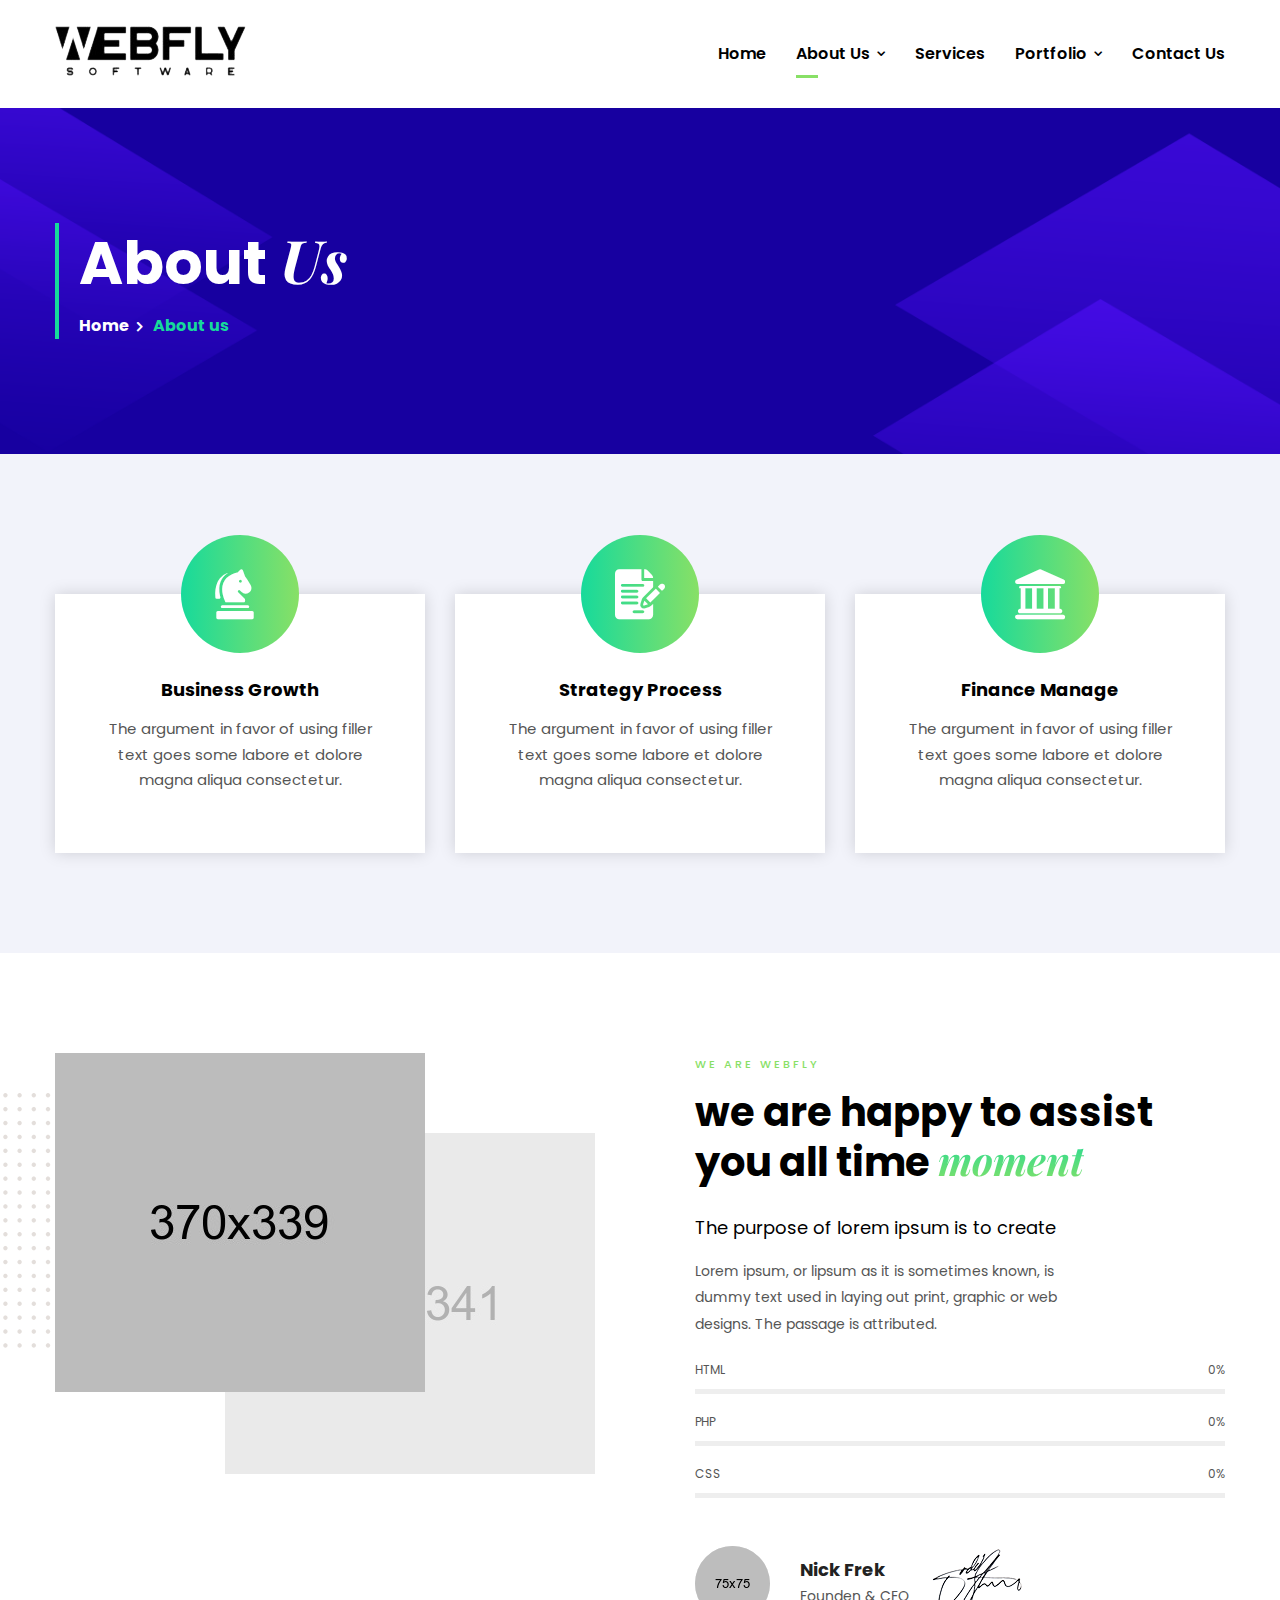
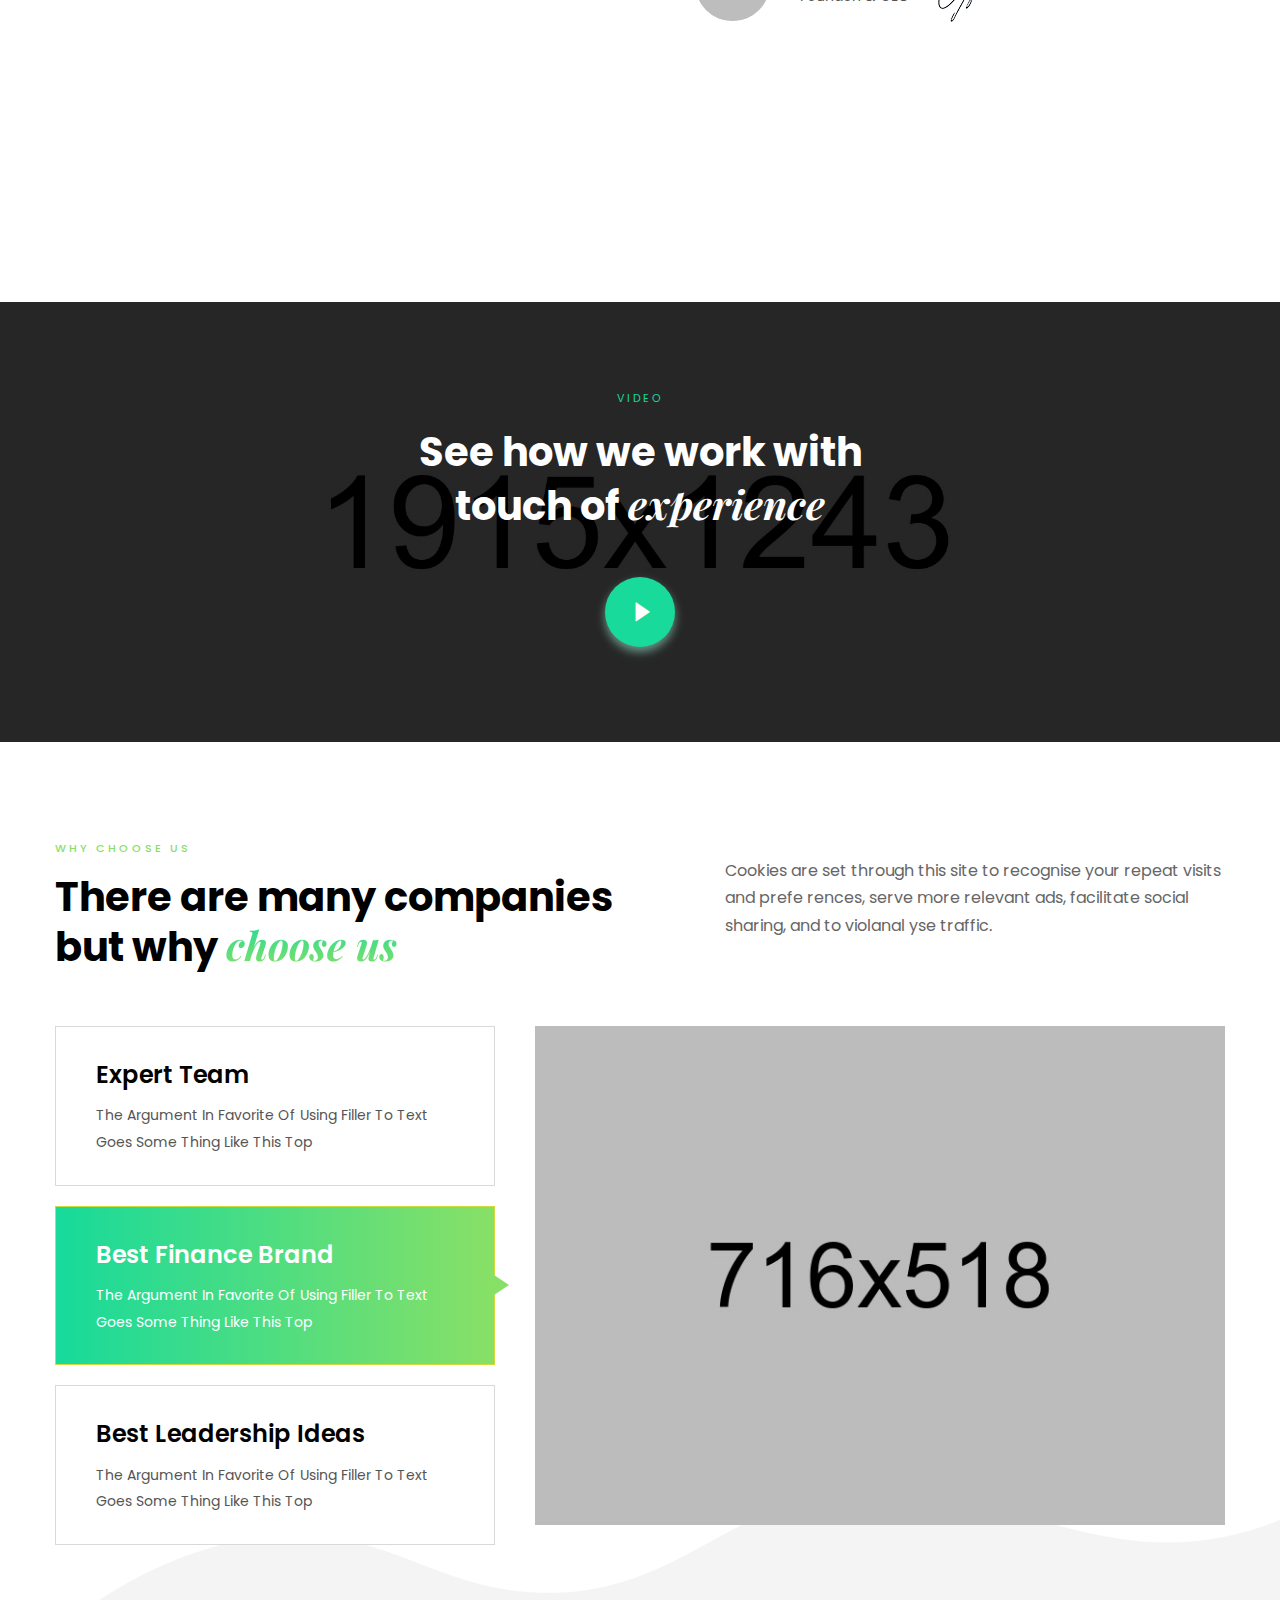
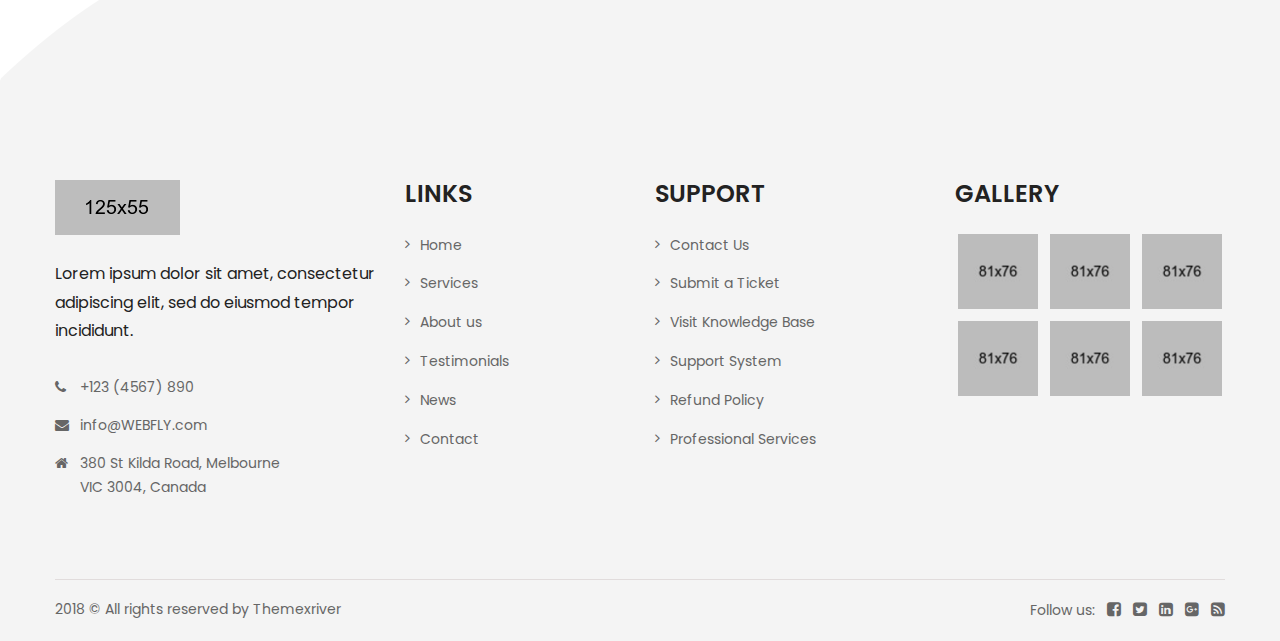
==== about.html @ c459890b "initial commit" ====
<!DOCTYPE html>
<html>
<head>
<meta charset="utf-8">
<title>WEBFLY</title>
<!-- Stylesheets -->
<link href="css/bootstrap.css" rel="stylesheet">
<link href="css/main.css" rel="stylesheet">
<link href="css/responsive.css" rel="stylesheet">

<link rel="shortcut icon" href="images/favicon.png" type="image/x-icon">
<link rel="icon" href="images/favicon.png" type="image/x-icon">

<!-- Responsive -->
<meta http-equiv="X-UA-Compatible" content="IE=edge">
<meta name="viewport" content="width=device-width, initial-scale=1.0, maximum-scale=1.0, user-scalable=0">

<!--[if lt IE 9]><script src="https://cdnjs.cloudflare.com/ajax/libs/html5shiv/3.7.3/html5shiv.js"></script><![endif]-->
<!--[if lt IE 9]><script src="js/respond.js"></script><![endif]-->
</head>

<body>

<div class="page-wrapper">
 	
    <!-- Preloader -->
    <div class="preloader"></div>
 	
    <!-- Main Header / Header Style Two-->
    <header class="main-header header-style-two">
    	
    	<!--Header-Upper-->
        <div class="header-upper">
        	<div class="auto-container">
            	<div class="clearfix">
                	
                	<div class="pull-left logo-box">
                    	<div class="logo"><a href="index.html"><img src="images/webfly_software_logo.png" alt="" title=""></a></div>
                    </div>
                   	
                   	<div class="nav-outer clearfix">
                    
						<!-- Main Menu -->
						<nav class="main-menu navbar-expand-md">
							<div class="navbar-header">
								<button class="navbar-toggler" type="button" data-toggle="collapse" data-target="#navbarSupportedContent" aria-controls="navbarSupportedContent" aria-expanded="false" aria-label="Toggle navigation">
									<span class="icon-bar"></span>
									<span class="icon-bar"></span>
									<span class="icon-bar"></span>
								</button>
							</div>

							<div class="navbar-collapse collapse clearfix" id="navbarSupportedContent">
								<ul class="navigation clearfix">
									<li class=""><a href="index.html">Home</a>										
									</li>
									<li class="current dropdown"><a href="#">About Us</a>
										<ul>
											<li><a href="#">About Us</a></li>
											<li><a href="team.html">Our Team</a></li>
											<li><a href="faq.html">Faq</a></li>
											<li><a href="testimonial.html">Testimonial</a></li>									
										</ul>
									</li>
									<li><a href="services.html">Services</a></li>
									<li class="dropdown"><a href="#">Portfolio</a>
										<ul>
											<li><a href="portfolio-2-column.html">Portfolio Two Column</a></li>
											<li><a href="portfolio-3-column.html">Portfolio Three Column</a></li>
											<li><a href="portfolio-4-column.html">Portfolio Four Column</a></li>
											<li><a href="portfolio-single.html">Portfolio Single</a></li>
										</ul>
									</li>									
									<li><a href="contact.html">Contact us</a></li>
								</ul>
							</div>							
						</nav>
					</div>
                </div>
            </div>
        </div>
        <!--End Header Upper-->
        
		<!--Sticky Header-->
        <div class="sticky-header">
        	<div class="auto-container clearfix">
            	<!--Logo-->
            	<div class="logo pull-left">
                	<a href="index.html" class="img-responsive"><img src="images/webfly_software_logo.png" alt="" title=""></a>
                </div>
                
                <!--Right Col-->
                <div class="right-col pull-right">
                	<!-- Main Menu -->
                    <nav class="main-menu navbar-expand-md">
                        <button class="navbar-toggler" type="button" data-toggle="collapse" data-target="#navbarSupportedContent1" aria-controls="navbarSupportedContent1" aria-expanded="false" aria-label="Toggle navigation">
                            <span class="icon-bar"></span>
                            <span class="icon-bar"></span>
                            <span class="icon-bar"></span>
                        </button>
                        
                        <div class="navbar-collapse collapse clearfix" id="navbarSupportedContent1">
                            <ul class="navigation clearfix">
                                <li class=""><a href="index.html">Home</a>									
								</li>
								<li class="current dropdown"><a href="#">About Us</a>
									<ul>
										<li><a href="#">About Us</a></li>
										<li><a href="team.html">Our Team</a></li>
										<li><a href="faq.html">Faq</a></li>
										<li><a href="testimonial.html">Testimonial</a></li>
									</ul>
								</li>
								<li><a href="services.html">Services</a></li>
								<li class="dropdown"><a href="#">Portfolio</a>
									<ul>
										<li><a href="portfolio-2-column.html">Portfolio Two Column</a></li>
										<li><a href="portfolio-3-column.html">Portfolio Three Column</a></li>
										<li><a href="portfolio-4-column.html">Portfolio Four Column</a></li>
										<li><a href="portfolio-single.html">Portfolio Single</a></li>
									</ul>
								</li>								
								<li><a href="contact.html">Contact us</a></li>
                            </ul>
                        </div>
                    </nav><!-- Main Menu End-->
                </div>
                
            </div>
        </div>
        <!--End Sticky Header-->
		
    </header>
    <!--End Main Header -->
	
	<!--Page Title-->
    <section class="page-title" style="background-image:url(images/background/7.png)">
    	<div class="auto-container">
			<div class="content">
				<h1>About <span>Us</span></h1>
				<ul class="page-breadcrumb">
					<li><a href="index.html">Home</a></li>
					<li>About us</li>
				</ul>
			</div>
        </div>
    </section>
    <!--End Page Title-->
	
	<!-- Services Section -->
    <section class="services-section-two">
		<div class="auto-container">
			<div class="row clearfix">
				
				<!-- Services Block -->
				<div class="services-block-four col-lg-4 col-md-6 col-sm-12">
					<div class="inner-box">
						<div class="icon-box">
							<span class="icon flaticon-chess"></span>
						</div>
						<h6><a href="services.html">Business Growth</a></h6>
						<div class="text">The argument in favor of using filler text goes some labore et dolore magna aliqua consectetur.</div>
					</div>
				</div>
				
				<!-- Services Block -->
				<div class="services-block-four col-lg-4 col-md-6 col-sm-12">
					<div class="inner-box">
						<div class="icon-box">
							<span class="icon flaticon-document-2"></span>
						</div>
						<h6><a href="services.html">Strategy Process</a></h6>
						<div class="text">The argument in favor of using filler text goes some labore et dolore magna aliqua consectetur.</div>
					</div>
				</div>
				
				<!-- Services Block -->
				<div class="services-block-four col-lg-4 col-md-12 col-sm-12">
					<div class="inner-box">
						<div class="icon-box">
							<span class="icon flaticon-banking"></span>
						</div>
						<h6><a href="services.html">Finance Manage</a></h6>
						<div class="text">The argument in favor of using filler text goes some labore et dolore magna aliqua consectetur.</div>
					</div>
				</div>
				
			</div>
		</div>
	</section>
	<!-- End Services Section -->
	
	<!-- About Section -->
	<section class="about-section">
		<div class="auto-container">
			<div class="row clearfix">
				
				<!-- Image Column -->
				<div class="image-column col-lg-6 col-md-12 col-sm-12">
					<div class="inner-column">
						<div class="image-1"><img src="images/resource/about-1.jpg" alt=""></div>
						<div class="image-2"><img src="images/resource/about-2.jpg" alt=""></div>
					</div>
				</div>
				
				<!--Content Column-->
				<div class="content-column col-lg-6 col-md-12 col-sm-12">
					<div class="inner-column">
						<div class="sec-title">
							<div class="title">we are WEBFLY </div>
							<h2>we are happy to assist <br> you all time <span>moment</span></h2>
						</div>
						<div class="bold-text">The purpose of lorem ipsum is to create</div>
						<div class="text">Lorem ipsum, or lipsum as it is sometimes known, is dummy text used in laying out print, graphic or web designs. The passage is attributed.</div>
						<!--Skills-->
						<div class="skills">
							
							<!--Skill Item-->
							<div class="skill-item">
								<div class="skill-header clearfix">
									<div class="skill-title">HTML</div>
									<div class="skill-percentage"><div class="count-box"><span class="count-text" data-speed="2000" data-stop="50">0</span>%</div></div>
								</div>
								<div class="skill-bar">
									<div class="bar-inner"><div class="bar progress-line" data-width="50"></div></div>
								</div>
							</div>
							
							<!--Skill Item-->
							<div class="skill-item">
								<div class="skill-header clearfix">
									<div class="skill-title">php</div>
									<div class="skill-percentage"><div class="count-box"><span class="count-text" data-speed="2000" data-stop="80">0</span>%</div></div>
								</div>
								<div class="skill-bar">
									<div class="bar-inner"><div class="bar progress-line" data-width="80"></div></div>
								</div>
							</div>
							
							<!--Skill Item-->
							<div class="skill-item">
								<div class="skill-header clearfix">
									<div class="skill-title">Css</div>
									<div class="skill-percentage"><div class="count-box"><span class="count-text" data-speed="2000" data-stop="70">0</span>%</div></div>
								</div>
								<div class="skill-bar">
									<div class="bar-inner"><div class="bar progress-line" data-width="70"></div></div>
								</div>
							</div>
							
						</div>
						
						<!-- Author Box -->
						<div class="author-box">
							<div class="box-inner">
								<div class="image"><img src="images/resource/author-1.png" alt="" /></div>
								<h3>Nick Frek</h3>
								<div class="designation">Founden & CEO</div>
								<div class="signature"><img src="images/icons/signature.png" alt="" /></div>
							</div>
						</div>
						
					</div>
				</div>
				
			</div>
		</div>
	</section>
	<!-- End About Section -->
	
	<!--Fun Facts Section-->
    <div class="fact-counter-section">
        <div class="fact-counter">
            <div class="auto-container">
                <div class="row clearfix">
                
                    <!--Column-->
                    <div class="column counter-column col-lg-3 col-md-6 col-sm-12">
                        <div class="inner wow fadeInLeft" data-wow-delay="0ms" data-wow-duration="1500ms">
                        	<div class="count-outer count-box">
                            	<span class="count-text" data-speed="3000" data-stop="2100">0</span>+
                                <h6 class="counter-title">Works done</h6>
                            </div>
                        </div>
                    </div>
            
                    <!--Column-->
                    <div class="column counter-column col-lg-3 col-md-6 col-sm-12">
                        <div class="inner wow fadeInLeft" data-wow-delay="300ms" data-wow-duration="1500ms">
                        	<div class="count-outer count-box">
                            	<span class="count-text" data-speed="2000" data-stop="75">0</span>+
                                <h6 class="counter-title">Works done</h6>
                            </div>
                        </div>
                    </div>
            
                    <!--Column-->
                    <div class="column counter-column col-lg-3 col-md-6 col-sm-12">
                        <div class="inner wow fadeInLeft" data-wow-delay="600ms" data-wow-duration="1500ms">
                        	<div class="count-outer count-box">
                            	<span class="count-text" data-speed="3000" data-stop="15">0</span>+
                                <h6 class="counter-title">Years Experience</h6>
                            </div>
                        </div>
                    </div>
            
                    <!--Column-->
                    <div class="column counter-column col-lg-3 col-md-6 col-sm-12">
                        <div class="inner wow fadeInLeft" data-wow-delay="900ms" data-wow-duration="1500ms">
                        	<div class="count-outer count-box">
                            	<span class="count-text" data-speed="2000" data-stop="1600">0</span>+
                                <h6 class="counter-title">Happy clients</h6>
                            </div>
                        </div>
                    </div>
                    
                </div>
            </div>
        </div>
    </div>
    <!--End Fun Facts Section-->
	
	<!-- Video Section Two -->
	<section class="video-section-two" style="background-image:url(images/background/8.jpg)">
		<div class="auto-container">
			<div class="title">Video</div>
			<h2>See how we work with <br> touch of <span>experience</span></h2>
			<a href="https://www.youtube.com/watch?v=Fvae8nxzVz4" class="play-now" data-fancybox="gallery" data-caption=""><i class="icon flaticon-play-button" aria-hidden="true"></i><span class="ripple"></span></a>
		</div>
	</section>
	<!-- End Video Section Two -->
	
	<!-- Feature Section -->
	<section class="feature-section">
		<div class="auto-container">
		
			<!-- Sec Title Three -->
			<div class="sec-title">
				<div class="clearfix">
					<div class="pull-left">
						<div class="title">Why choose us</div>
						<h2>There are many companies <br> but why <span>choose us</span></h2>
					</div>
					<div class="pull-right">
						<div class="text">Cookies are set through this site to recognise your repeat visits and prefe rences, serve more relevant ads, facilitate social sharing, and to  violanal yse traffic. </div>
					</div>
				</div>
			</div>
			
			<!--Feature Tabs-->
            <div class="feature-tabs tabs-box style-two">
                <div class="row clearfix">
                	<!--Column-->
                    <div class="col-lg-5 col-md-12 col-sm-12">
                        <!--Tab Btns-->
                        <ul class="tab-btns tab-buttons clearfix">
                            <li data-tab="#feature-expert" class="tab-btn">Expert team <span>The argument in favorite of using filler to text goes some thing like this top</span></li>
                            <li data-tab="#feature-brand" class="tab-btn active-btn">Best Finance Brand <span>The argument in favorite of using filler to text goes some thing like this top</span></li>
                            <li data-tab="#feature-ideas" class="tab-btn">Best Leadership Ideas<span>The argument in favorite of using filler to text goes some thing like this top</span></li>
                        </ul>
                    </div>
                    <!--Column-->
                    <div class="col-lg-7 col-md-12 col-sm-12">
                    	<!--Tabs Container-->
                        <div class="tabs-content">
                        
                            <!-- Tab -->
                            <div class="tab" id="feature-expert">
                            	<div class="content">
									<div class="image">
										<img src="images/resource/feature.jpg" alt="">
									</div>
								</div>
							</div>
							
							<!-- Tab -->
                            <div class="tab active-tab" id="feature-brand">
                            	<div class="content">
									<div class="image">
										<img src="images/resource/feature-1.jpg" alt="">
									</div>
								</div>
							</div>
							
							<!-- Tab -->
                            <div class="tab" id="feature-ideas">
                            	<div class="content">
									<div class="image">
										<img src="images/resource/feature-2.jpg" alt="">
									</div>
								</div>
							</div>

						</div>
					</div>
				</div>
			</div>
			
		</div>
	</section>
	<!-- End Feature Section -->
	
	<!--Main Footer-->
    <footer class="main-footer style-three">
    	<div class="auto-container">
        	<!--Widgets Section-->
            <div class="widgets-section">
            	<div class="row clearfix">
                	
                    <!--Column-->
                    <div class="big-column col-lg-6 col-md-12 col-sm-12">
						<div class="row clearfix">
						
                        	<!--Footer Column-->
                            <div class="footer-column col-lg-7 col-md-6 col-sm-12">
                                <div class="footer-widget logo-widget">
									<div class="logo">
										<a href="index.html"><img src="images/footer-logo.png" alt="" /></a>
									</div>
									<div class="text">Lorem ipsum dolor sit amet, consectetur adipiscing elit, sed do eiusmod tempor incididunt.</div>
									<ul class="list-style-one">
										<li><span class="icon fa fa-phone"></span> +123 (4567) 890</li>
										<li><span class="icon fa fa-envelope"></span> info@WEBFLY.com </li>
										<li><span class="icon fa fa-home"></span>380 St Kilda Road, Melbourne <br> VIC 3004, Canada</li>
									</ul>
								</div>
							</div>
							
							<!--Footer Column-->
                            <div class="footer-column col-lg-5 col-md-6 col-sm-12">
                                <div class="footer-widget links-widget">
									<h4>Links</h4>
									<ul class="list-link">
										<li><a href="">Home</a></li>
										<li><a href="">Services</a></li>
										<li><a href="">About us</a></li>
										<li><a href="">Testimonials</a></li>
										<li><a href="">News</a></li>
										<li><a href="">Contact</a></li>
									</ul>
								</div>
							</div>

						</div>
					</div>
					
					<!--Column-->
                    <div class="big-column col-lg-6 col-md-12 col-sm-12">
						<div class="row clearfix">
						
                        	<!--Footer Column-->
                            <div class="footer-column col-lg-6 col-md-6 col-sm-12">
                                <div class="footer-widget links-widget">
									<h4>Support</h4>
									<ul class="list-link">
										<li><a href="">Contact Us</a></li>
										<li><a href="">Submit a Ticket</a></li>
										<li><a href="">Visit Knowledge Base</a></li>
										<li><a href="">Support System</a></li>
										<li><a href="">Refund Policy</a></li>
										<li><a href="">Professional Services</a></li>
									</ul>
								</div>
							</div>
							
							<!--Footer Column-->
                            <div class="footer-column col-lg-6 col-md-6 col-sm-12">
                                <div class="footer-widget gallery-widget">
									<h4>Gallery</h4>
									<div class="widget-content">
										<div class="images-outer clearfix">
											<!--Image Box-->
											<figure class="image-box"><a href="images/gallery/1.jpg" class="lightbox-image" data-fancybox="footer-gallery" title="Image Title Here" data-fancybox-group="footer-gallery"><img src="images/gallery/footer-gallery-thumb-1.jpg" alt=""></a></figure>
											<!--Image Box-->
											<figure class="image-box"><a href="images/gallery/2.jpg" class="lightbox-image" data-fancybox="footer-gallery" title="Image Title Here" data-fancybox-group="footer-gallery"><img src="images/gallery/footer-gallery-thumb-2.jpg" alt=""></a></figure>
											<!--Image Box-->
											<figure class="image-box"><a href="images/gallery/3.jpg" class="lightbox-image" data-fancybox="footer-gallery" title="Image Title Here" data-fancybox-group="footer-gallery"><img src="images/gallery/footer-gallery-thumb-3.jpg" alt=""></a></figure>
											<!--Image Box-->
											<figure class="image-box"><a href="images/gallery/4.jpg" class="lightbox-image" data-fancybox="footer-gallery" title="Image Title Here" data-fancybox-group="footer-gallery"><img src="images/gallery/footer-gallery-thumb-4.jpg" alt=""></a></figure>
											<!--Image Box-->
											<figure class="image-box"><a href="images/gallery/5.jpg" class="lightbox-image" data-fancybox="footer-gallery" title="Image Title Here" data-fancybox-group="footer-gallery"><img src="images/gallery/footer-gallery-thumb-5.jpg" alt=""></a></figure>
											<!--Image Box-->
											<figure class="image-box"><a href="images/gallery/6.jpg" class="lightbox-image" data-fancybox="footer-gallery" title="Image Title Here" data-fancybox-group="footer-gallery"><img src="images/gallery/footer-gallery-thumb-6.jpg" alt=""></a></figure>
										</div>
									</div>
								</div>
							</div>
							
						</div>
					</div>
					
				</div>
			</div>
		</div>
		<!-- Footer Bottom -->
		<div class="footer-bottom">
			<div class="auto-container">
				<div class="inner-container">
					<div class="row clearfix">
						
						<!-- Copyright Column -->
						<div class="copyright-column col-lg-6 col-md-6 col-sm-12">
							<div class="copyright">2018 &copy; All rights reserved by <a href="#">Themexriver</a></div>
						</div>
						
						<!-- Social Column -->
						<div class="social-column col-lg-6 col-md-6 col-sm-12">
							<ul>
								<li class="follow">Follow us: </li>
								<li><a href="#"><span class="fa fa-facebook-square"></span></a></li>
								<li><a href="#"><span class="fa fa-twitter-square"></span></a></li>
								<li><a href="#"><span class="fa fa-linkedin-square"></span></a></li>
								<li><a href="#"><span class="fa fa-google-plus-square"></span></a></li>
								<li><a href="#"><span class="fa fa-rss-square"></span></a></li>
							</ul>
						</div>
						
					</div>
				</div>
			</div>
		</div>
	</footer>
	
</div>
<!--End pagewrapper-->

<!--Scroll to top-->
<div class="scroll-to-top scroll-to-target" data-target="html"><span class="fa fa-arrow-circle-up"></span></div>

<script src="js/jquery.js"></script>
<script src="js/popper.min.js"></script>
<script src="js/bootstrap.min.js"></script>
<script src="js/jquery.mCustomScrollbar.concat.min.js"></script>
<script src="js/jquery.fancybox.js"></script>
<script src="js/appear.js"></script>
<script src="js/owl.js"></script>
<script src="js/wow.js"></script>
<script src="js/jquery-ui.js"></script>
<script src="js/script.js"></script>

</body>
</html>
---- css/main.css ----
/* WEBFLY App HTML Template */

/************ TABLE OF CONTENTS ***************
1. Fonts
2. Reset
3. Global
4. Main Header / Style Two
5. Main Slider
6. Services Section
7. About Section
8. Banner Section / Section Two / Section Three
9. Services Section
10. Skill Section
11. Video Section
12. Steps Section
13. Tabs Section
14. Testimonial Section / Two
15. Clients Section
16. Counter Section  / Two
17. Team Section
18. News Section
19. Company Section
20. Main Footer
21. Portfolio Section
22. Subscribe Section
23. Page Title
24. Choose Section
25. Faq Section
26. Error Section
27. Portfolio Section
28. Portfolio Single Section
29. Widgets Section
30. Contact Form Section
31. Map Section

**********************************************/

@import url('https://fonts.googleapis.com/css?family=Open+Sans:300,300i,400,400i,600,600i,700,700i,800,800i|Playfair+Display:400,400i,700,700i,900,900i|Poppins:100,100i,200,200i,300,300i,400,400i,500,500i,600,600i,700,700i,800,800i,900,900i|Roboto:100,100i,300,300i,400,400i,500,500i,700,700i,900,900i');

/*font-family: 'Poppins', sans-serif;
font-family: 'Playfair Display', serif;
font-family: 'Roboto', sans-serif;
font-family: 'Open Sans', sans-serif;*/

@import url('font-awesome.css');
@import url('flaticon.css');
@import url('animate.css');
@import url('owl.css');
@import url('jquery-ui.css');
@import url('animation.css');
@import url('jquery.fancybox.min.css');
@import url('jquery.mCustomScrollbar.min.css');

/*** 

====================================================================
	Reset
====================================================================

 ***/
 
* {
	margin:0px;
	padding:0px;
	border:none;
	outline:none;
}

/*** 

====================================================================
	Global Settings
====================================================================

 ***/

body {
	font-family: 'Poppins', sans-serif;
	font-size:14px;
	color:#777777;
	line-height:1.7em;
	font-weight:400;
	background:#ffffff;
	-webkit-font-smoothing: antialiased;
	-moz-font-smoothing: antialiased;
}

.bordered-layout .page-wrapper{
	padding:0px 50px 0px;
}

a{
	text-decoration:none;
	cursor:pointer;
	color:#88e066;
}

button,
a:hover,a:focus,a:visited{
	text-decoration:none;
	outline:none !important;
}

h1,h2,h3,h4,h5,h6 {
	position:relative;
	font-weight:normal;
	margin:0px;
	background:none;
	line-height:1.6em;
	font-family: 'Poppins', sans-serif;
}

/* Typography */

h1{
	font-size:60px;
}

h2{
	font-size:40px;
}

h3{
	font-size:34px;
}

h4{
	font-size:24px;
}

h5{
	font-size:20px;
}

h6{
	font-size:18px;
}

input,button,select,textarea{
	
}

textarea{
	overflow:hidden;
}

p{
	position:relative;
	line-height:1.8em;	
}

.auto-container{
	position:static;
	max-width:1200px;
	padding:0px 15px;
	margin:0 auto;
}

.medium-container{
	max-width:850px;
}

.page-wrapper{
	position:relative;
	margin:0 auto;
	width:100%;
	min-width:300px;
}

ul,li{
	list-style:none;
	padding:0px;
	margin:0px;	
}

img{
	display:inline-block;
	max-width:100%;
}

.theme-btn{
	display:inline-block;
	transition:all 0.3s ease;
	-moz-transition:all 0.3s ease;
	-webkit-transition:all 0.3s ease;
	-ms-transition:all 0.3s ease;
	-o-transition:all 0.3s ease;
}

.centered{
	text-align:center;	
}

/*Btn Style One*/

.btn-style-one{
	position:relative;
	line-height:24px;
	color:#ffffff;
	font-size:15px;
	cursor: pointer;
	font-weight:600;
	border-radius:50px;
	background-color:#ff8048;
	text-transform:capitalize;
	padding:16px 32px 16px 32px;
	font-family: 'Poppins', sans-serif;
	box-shadow:0px 0px 20px rgba(23,23,23,0.15);
	background-image: -ms-linear-gradient(left, #17da9b 0%, #88e066 100%);
	background-image: -moz-linear-gradient(left, #17da9b 0%, #88e066 100%);
	background-image: -o-linear-gradient(left, #17da9b 0%, #88e066 100%);
	background-image: -webkit-gradient(linear, left top, right top, color-stop(0, #17da9b), color-stop(100, #88e066));
	background-image: -webkit-linear-gradient(left, #17da9b 0%, #88e066 100%);
	background-image: linear-gradient(to right, #17da9b 0%, #88e066 100%);
}

.btn-style-one:hover{
	color:#ffffff;
	background-image: -ms-linear-gradient(left, #88e066 0%, #17da9b 100%);
	background-image: -moz-linear-gradient(left, #88e066 0%, #17da9b 100%);
	background-image: -o-linear-gradient(left, #88e066 0%, #17da9b 100%);
	background-image: -webkit-gradient(linear, left top, right top, color-stop(0, #88e066), color-stop(100, #17da9b));
	background-image: -webkit-linear-gradient(left, #88e066 0%, #17da9b 100%);
	background-image: linear-gradient(to right, #88e066 0%, #17da9b 100%);
}

/*Btn Style Two*/

.btn-style-two{
	position:relative;
	padding:12px 38px 12px;
	line-height:24px;
	color:#ffffff;
	font-size:13px;
	cursor: pointer;
	font-weight:600;
	border-radius:50px;
	text-transform:capitalize;
	background-color:#88e066;
	box-shadow:0px 2px 10px 3px rgba(235,52,167,0.15);
}

.btn-style-two:hover{
    background-image: -ms-linear-gradient(left, #FF8441 0%, #f53d96 100%);
    background-image: -moz-linear-gradient(left, #FF8441 0%, #f53d96 100%);
    background-image: -o-linear-gradient(left, #FF8441 0%, #f53d96 100%);
    background-image: -webkit-gradient(linear, left top, right top, color-stop(0, #FF8441), color-stop(100, #f53d96));
    background-image: -webkit-linear-gradient(left, #FF8441 0%, #f53d96 100%);
    background-image: linear-gradient(to right, #FF8441 0%, #f53d96 100%);
	color:#ffffff;
}

/* Btn Style Three */

.btn-style-three{
	position:relative;
	padding:19px 46px 19px;
	line-height:24px;
	color:#ffffff;
	font-size:18px;
	cursor: pointer;
	font-weight:600;
	border-radius:50px;
	border:2px solid #17DA9B;
	text-transform:capitalize;
	background-color:#17DA9B;
	box-shadow:0px 2px 10px 3px rgba(235,52,167,0.15);
}

.btn-style-three .fa{
	font-size:14px;
	margin-left:6px;
}

.btn-style-three:hover{
	color:#17DA9B;
	background:none;
}

/* Btn Style Four */

.btn-style-four{
	position:relative;
	padding:13px 50px 13px;
	line-height:24px;
	color:#ffffff;
	font-size:14px;
	cursor: pointer;
	font-weight:600;
	border-radius:50px;
	border:2px solid #17DA9B;
	text-transform:capitalize;
	background-color:#17DA9B;
	box-shadow:0px 2px 10px 3px rgba(235,52,167,0.15);
}

.btn-style-four:hover{
	color:#17DA9B;
	background:none;
}

/* Btn Style Five */

.btn-style-five{
	position: relative;
    font-size: 15px;
    font-weight: 600;
    padding: 17px 34px;
    display: inline-block;
    border-radius: 50px;
    color: #ffffff;
	box-shadow:0px 10px 10px 2px rgba(69,220,133,0.15);
    background-image: -ms-linear-gradient(left, #17DA9B 0%, #88e066 100%);
    background-image: -moz-linear-gradient(left, #17DA9B 0%, #88e066 100%);
    background-image: -o-linear-gradient(left, #17DA9B 0%, #88e066 100%);
    background-image: -webkit-gradient(linear, left top, right top, color-stop(0, #17DA9B), color-stop(100, #88e066));
    background-image: -webkit-linear-gradient(left, #17DA9B 0%, #88e066 100%);
    background-image: linear-gradient(to right, #17DA9B 0%, #88e066 100%);
}

.btn-style-five:hover{
	color:#ffffff;
	background-image: -ms-linear-gradient(left, #88E066 0%, #17DA9B 100%);
    background-image: -moz-linear-gradient(left, #88E066 0%, #17DA9B 100%);
    background-image: -o-linear-gradient(left, #88E066 0%, #17DA9B 100%);
    background-image: -webkit-gradient(linear, left top, right top, color-stop(0, #88E066), color-stop(100, #17DA9B));
    background-image: -webkit-linear-gradient(left, #88E066 0%, #17DA9B 100%);
    background-image: linear-gradient(to right, #88E066 0%, #17DA9B 100%);
}

/* Btn Style Six */

.btn-style-six{
	position:relative;
	padding:14px 40px 14px;
	line-height:24px;
	color:#ffffff;
	font-size:14px;
	cursor: pointer;
	font-weight:600;
	border-radius:50px;
	border:2px solid #010101;
	text-transform:capitalize;
	background-color:#010101;
}

.btn-style-six:hover{
	color:#010101;
	background:none;
}

/*Social Icon One*/

.social-icon-one{
	position:relative;
}

.social-icon-one li{
	position:relative;
	margin-left:10px;
	color:#222222;
	font-size:18px;
	display:inline-block;
}

.social-icon-one li a{
	position:relative;
	font-size:18px;
	color:#091394;
	font-weight:400;
	display:inline-block;
	transition:all 0.3s ease;
	-moz-transition:all 0.3s ease;
	-webkit-transition:all 0.3s ease;
	-ms-transition:all 0.3s ease;
	-o-transition:all 0.3s ease;
}

.social-icon-one li a:hover{
	color:#5ea6ff;
}

.theme_color{
	color:#88e066;
}

.preloader{ position:fixed; left:0px; top:0px; width:100%; height:100%; z-index:999999; background-color:#ffffff; background-position:center center; background-repeat:no-repeat; background-image:url(../images/icons/preloader.svg); background-size:140px;}

img{
	display:inline-block;
	max-width:100%;
	height:auto;	
}

/*** 

====================================================================
	Scroll To Top style
====================================================================

***/

.scroll-to-top{
	position:fixed;
	bottom:15px;
	right:15px;
	width:60px;
	height:60px;
	color:#ffffff;
	font-size:24px;
	text-transform:uppercase;
	line-height:60px;
	text-align:center;
	z-index:100;
	cursor:pointer;
	background:#0a0a0a;
	display:none;
	-webkit-transition:all 300ms ease;
	-ms-transition:all 300ms ease;
	-o-transition:all 300ms ease;
	-moz-transition:all 300ms ease;
	transition:all 300ms ease;		
}

.scroll-to-top:hover{
	color:#ffffff;
	background:#88e066;
}

/*** 

====================================================================
	Section Title
====================================================================

***/

.sec-title{
	position:relative;
	z-index:1;
	margin-bottom:35px;
}

.sec-title .big-title{
    position: absolute;
	width:100%;
    top: 15px;
    font-size: 130px;
    line-height: 1em;
    font-weight: 700;
	text-transform:uppercase;
    color: rgba(213,217,241,0.25);
}

.sec-title .title{
	position:relative;
	font-size:11px;
	color:#88e066;
	font-weight:500;
	letter-spacing:3px;
	margin-bottom:12px;
	text-transform:uppercase;
	font-family: 'Poppins', sans-serif;
}

.sec-title h2{
	position:relative;
	color:#000000;
	font-weight:700;
	line-height:1.2em;
	padding-bottom: 20px;
	font-family: 'Poppins', sans-serif;
}

.sec-title h2 span{
	position:relative;
	color:#88e066;
	font-style:italic;
	font-family: 'Playfair Display', serif;
	background: linear-gradient(to top, #88e066 0%, #17DA9B 100%);
	-webkit-background-clip: text;
	-webkit-text-fill-color: transparent;
}

.sec-title .text{
	position:relative;
	font-size:14px;
	line-height:1.9em;
	color:#555555;
	margin-top:10px;
}

.sec-title.green h2 span{
	color: #3ddc89;
    font-style: italic;
    background: linear-gradient(to top, #27dca2 0%, #88e066 100%);
    -webkit-background-clip: text;
    -webkit-text-fill-color: transparent;
}

.sec-title.centered .big-title,
.sec-title.centered{
	text-align: center;
}

.sec-title.light .title{
	color:#ffffff;
}

.sec-title.light h2{
	color:#ffffff;
}

/* List Style One */

.list-style-one{
	position:relative;
}

.list-style-one li{
	position:relative;
	color:#666666;
	font-size:14px;
	font-weight:400;
	margin-bottom:14px;
	padding-left:25px;
}

.list-style-one li .icon{
	position:absolute;
	left:0px;
	top:0px;
	color:#666666;
	font-size:14px;
}

/* List Style Two */

.list-style-two{
	position:relative;
	z-index:1;
}

.list-style-two li{
	position:relative;
	color:#1a1e66;
	font-size:16px;
	font-weight:400;
	margin-bottom:15px;
	padding-left:25px;
	line-height:1.7em;
}

.list-style-two li .icon{
	position:absolute;
	left:0px;
	top:0px;
	color:#88e066;
	font-size:16px;
}

/* List Style Three */

.list-style-three{
	position:relative;
	z-index:1;
}

.list-style-three li{
	position:relative;
	color:#ffffff;
	font-size:16px;
	font-weight:400;
	margin-bottom:15px;
	padding-left:35px;
	line-height:1.7em;
}

.list-style-three li .icon{
	position:absolute;
	left:0px;
	top:2px;
	color:#88e066;
	font-size:25px;
}

/* List Style Four */

.list-style-four{
	position:relative;
	z-index:1;
}

.list-style-four li{
	position:relative;
	color:#555555;
	font-size:14px;
	font-weight:400;
	margin-bottom:30px;
	padding-left:60px;
	line-height:1.5em;
}

.list-style-four li strong{
	position:relative;
	color:#000000;
	font-size:14px;
	font-weight:600;
	display:block;
	margin-bottom:2px;
}

.list-style-four li .icon{
	position:absolute;
	left:0px;
	top:10px;
	color:#25db95;
	font-size:40px;
}

/*** 

====================================================================
	Main Header style
====================================================================

***/

.main-header{
	position:absolute;
	z-index:999;
	width:100%;
}

.main-header .main-box{
	position:relative;
	padding:0px 0px;
	left:0px;
	top:0px;
	width:100%;
	background:none;
	-webkit-transition:all 300ms ease;
	-ms-transition:all 300ms ease;
	-o-transition:all 300ms ease;
	-moz-transition:all 300ms ease;
	transition:all 300ms ease;
}

.main-header .main-box .outer-container{
	position:relative;
	padding:0px 40px;
}

.main-header .main-box .logo-box{
	position:relative;
	float:left;
	left:0px;
	z-index:10;
	padding:30px 0px;
}

.main-header .main-box .logo-box .logo img{
	display:inline-block;
	max-width:100%;
	-webkit-transition:all 300ms ease;
	-ms-transition:all 300ms ease;
	-o-transition:all 300ms ease;
	-moz-transition:all 300ms ease;
	transition:all 300ms ease;	
}

/* Header Top */

.header-top{
	position: relative;
}

.header-top .inner-container{
	position: relative;
	margin-left:285px;
	padding-left:80px;
	background-color: #000000;
}

.header-top .inner-container:before{
	position:absolute;
	content:'';
	left:100%;
	top:0px;
	height:100%;
	width:20000px;
	background-color: #000000;
}

.main-header .top-left:before{
	position:absolute;
	content:'';
	left:-50px;
	top:0px;
	border-top: 60px solid #000000;
    border-left: 50px solid transparent;
}

.main-header .top-left{
	float:left;
}

.main-header .top-left .contact-list{
	position: relative;
	padding: 18px 0px;
}

.main-header .top-left .contact-list li{
	position: relative;
	float: left;
	font-size: 16px;
	line-height: 25px;
	color: #e9e8e9;
	font-weight: 400;
	margin-right: 25px;
}

.main-header .top-left .contact-list li i{
	float: left;
	font-size: 16px;
	line-height: 25px;
	margin-right: 20px;
	color: #ffffff;
}

.main-header .top-left .contact-list li a{
	color: #ffffff;
	font-weight:400;
	font-size: 16px;
	display: inline-block;
	-webkit-transition: all 300ms ease;
	-moz-transition: all 300ms ease;
	-ms-transition: all 300ms ease;
	-o-transition: all 300ms ease;
	transition: all 300ms ease;
}

.main-header .top-left .contact-list li a:hover{
	color: #009dea;
}

.main-header .top-right{
	float:right;
	padding:17px 0px;
}

/* Cart Box */

.main-header .top-right .cart-box{
	position:relative;
	float:left;
	top:2px;
	color:#ffffff;
	font-size:14px;
	background:none;
	display:inline-block;
	padding-right: 30px;
	border-right:1px solid rgba(255,255,255,0.50);
}

.main-header .top-right .cart-box .cart-box-btn{
	background:none;
	cursor: pointer;
	font-size: 20px;
	transition: all 300ms ease;
	-webkit-transition: all 300ms ease;
	-ms-transition: all 300ms ease;
	-o-transition: all 300ms ease;
	-moz-transition: all 300ms ease;
}

.main-header .top-right .cart-box .cart-box-btn:after{
	display:none;
}

.main-header .top-right .cart-box .cart-box-btn .total-cart{
	position:absolute;
	right: 16px;
	top: -5px;
	width:18px;
	height:18px;
	color:#ffffff;
	font-weight:700;
	font-size:11px;
	border-radius:50%;
	text-align:center;
	line-height:18px;
	background-color:#f71101;
}

/* Language */

.main-header .top-right .language{
	position:relative;
	line-height:1em;
	margin-top:3px;
	margin-left: 20px;
	display:inline-block;
}

.main-header .top-right .language .flag-icon{
	margin-right:8px;
}

.main-header .top-right .language .dropdown-menu{
	top:100%;
    right: 0px !important;
    left: auto !important;
	width:170px;	
	border:none;
	padding:0px;
	margin-top:40px;
	border-radius:0px;
	background-color:#222222;
	border-top:3px solid #f71101;
	transform:translate3d(0px, 0px, 0px) !important;
}

.main-header .top-right .language > a{
	color:#ffffff;
	text-transform:capitalize;
	display:inline-block;
    border:0px;
	font-weight:400;
	font-size:16px;
	line-height:1em;
	padding:0px;
	border-radius: 0px;
}

.main-header .top-right .language > a:after{
	display:none;
}

.main-header .top-right .language a:hover{
	background:none;
}

.main-header .top-right .language .dropdown-menu > li{
	padding-right:0px !important;
	margin:0px !important;
	float:none;
	display:block !important;
    border-bottom: 1px solid rgba(255,255,255,0.20);
}

.main-header .top-right .language .dropdown-menu > li:last-child{
	border-bottom:none;	
}

.main-header .top-right .language .dropdown-menu > li > a{
	padding:12px 20px !important;
	color:#ffffff;
	display: block;
	text-align:left;
	font-size: 14px;
	-webkit-transition:all 300ms ease;
	-ms-transition:all 300ms ease;
	-o-transition:all 300ms ease;
	-moz-transition:all 300ms ease;
	transition:all 300ms ease;
}

.main-header .top-right .language .dropdown-menu > li > a:hover{
	color:#ffffff !important;
	background-color:#f71101;
}

.main-header .header-upper{
	position:relative;
	z-index:1;
}

.main-header .header-upper .outer-box{
	position:relative;
	float:right;
	color:#ffffff;
	margin-top:25px;
	margin-left:40px;
	cursor:pointer;
}

.main-header .header-upper .outer-box .nav-toggler{
	position:relative;
	width: 59px;
    height: 60px;
	font-size:22px;
	padding:4px;
	line-height:46px;
	text-align:center;
	border-radius:50px;
	display:inline-block;
	border:2px solid #ffffff;
}

.main-header.header-style-two .header-upper .outer-box .nav-toggler{
	border-color:#15d999;
}

.main-header .header-upper .outer-box .nav-toggler .nav-btn{
	position:relative;
	border-radius:50px;
	background-image: -ms-linear-gradient(left, #17DA9B 0%, #88e066 100%);
	background-image: -moz-linear-gradient(left, #17DA9B 0%, #88e066 100%);
	background-image: -o-linear-gradient(left, #17DA9B 0%, #88e066 100%);
	background-image: -webkit-gradient(linear, left top, right top, color-stop(0, #17DA9B), color-stop(100, #88e066));
	background-image: -webkit-linear-gradient(left, #17DA9B 0%, #88e066 100%);
	background-image: linear-gradient(to right, #17DA9B 0%, #88e066 100%);	
}

.main-header .header-upper .outer-box .nav-btn{
	position:relative;
	width:48px;
	height:48px;
	font-size:22px;
	line-height:48px;
	text-align:center;
	border-radius:50px;
	display:inline-block;
}

.main-header .header-upper .outer-box .nav-btn .nav-btn{
	position:relative;
	border-radius:50px;
	margin-top:4px;
	background-image: -ms-linear-gradient(bottom, #88E066 0%, #17DA9B 100%);
	background-image: -moz-linear-gradient(bottom, #88E066 0%, #17DA9B 100%);
	background-image: -o-linear-gradient(bottom, #88E066 0%, #17DA9B 100%);
	background-image: -webkit-gradient(linear, left bottom, left top, color-stop(0, #88E066), color-stop(100, #17DA9B));
	background-image: -webkit-linear-gradient(bottom, #88E066 0%, #17DA9B 100%);
	background-image: linear-gradient(to top, #88E066 0%, #17DA9B 100%);
}

.header-style-two{
	position:relative !important;
	background-color:#ffffff;
}

.main-header .header-lower .outer-box{
	position:relative;
	float:right;
	padding:13px 0px;
}

.main-header .header-lower .outer-box .cart-box{
	position:relative;
	float:left;
	color:#ffffff;
	font-size:14px;
	background:none;
	margin-top:5px;
	display:inline-block;
	margin-right: 25px;
}

.main-header .header-lower .outer-box .cart-box .cart-box-btn{
	background:none;
	cursor: pointer;
	font-size: 20px;
	transition: all 300ms ease;
	-webkit-transition: all 300ms ease;
	-ms-transition: all 300ms ease;
	-o-transition: all 300ms ease;
	-moz-transition: all 300ms ease;
}

.main-header .header-lower .outer-box .cart-box .cart-box-btn:after{
	display:none;
}

.main-header .header-lower .outer-box .cart-box-btn .total-cart{
	position:absolute;
	right: -8px;
	top: -8px;
	width:18px;
	height:18px;
	color:#ffffff;
	font-weight:700;
	font-size:11px;
	border-radius:50%;
	text-align:center;
	line-height:18px;
	background-color:#509cf9;
}

.header-style-four .header-lower .outer-box .cart-box-btn .total-cart{
	background-color:#000000;
}

.main-header .header-lower .search-box-outer{
	position: relative;
	right:0px;
	float:left;
	color:#ffffff;
	margin-top:2px;
}

.main-header .header-lower .search-box-btn{
	position:relative;
	display:block;
	color:#ffffff;
	padding:0px;
	margin:0px;
	font-size:18px;
	cursor:pointer;
	background:none;
	text-align:right;
	transition:all 500ms ease;
	-moz-transition:all 500ms ease;
	-webkit-transition:all 500ms ease;
	-ms-transition:all 500ms ease;
	-o-transition:all 500ms ease;
}

.main-header .header-lower .search-box-btn:after{
	display:none;
}

.main-header .header-lower .search-box-outer .dropdown-menu{
	top:45px;
	right:0px;
	padding:0px;
	width:280px;
	margin-top:17px;
	border-radius:0px;
	border-top:3px solid #509cf9;
}

.header-style-four{
	margin-top:60px;
}

.header-style-four .header-lower .search-box-outer .dropdown-menu{
	margin-top:42px;
}

.main-header .header-lower .search-box-outer .dropdown-menu > li{
	padding:0px;
	border:none;
	background:none;
}

.main-header .header-lower .search-panel .form-container{
	padding:25px 20px;	
}

.main-header .header-lower .search-panel .form-group{
	position:relative;
	margin:0px;	
}

.main-header .header-lower .search-panel input[type="text"],
.main-header .header-lower .search-panel input[type="search"],
.main-header .header-lower .search-panel input[type="password"],
.main-header .header-lower .search-panel select{
	display:block;
	width:100%;
	height:40px;
	color:#000000;
	font-size:14px;
	line-height:24px;
	background:#ffffff;	
	border:1px solid #e0e0e0;
	padding:7px 40px 7px 15px;
	-webkit-transition:all 300ms ease;
	-ms-transition:all 300ms ease;
	-o-transition:all 300ms ease;
	-moz-transition:all 300ms ease;
	transition:all 300ms ease;
}

.main-header .header-lower .search-panel input:focus,
.main-header .header-lower .search-panel select:focus{
	border-color:#509cf9;	
}

.main-header .header-lower .search-panel .search-btn{
	position:absolute;
	right:0px;
	top:0px;
	width:40px;
	height:40px;
	text-align:center;
	color:#555555;
	font-size:12px;
	background:none;
	cursor:pointer;
}

/*Language Dropdown*/

.main-header .header-lower .language{
	position:relative;
	line-height:1em;
	margin-top:3px;
	margin-left: 20px;
	display:inline-block;
}

.main-header .header-lower .language .flag-icon{
	margin-right:8px;
}

.main-header .header-lower .language .dropdown-menu{
	top:100%;
	right:0px;
	left:auto;
	width:170px;	
	border:none;
	padding:0px;
	margin-top:16px;
	border-radius:0px;
	background-color:#222222;
	border-top:3px solid #509cf9;
	transform:translate3d(0px, 0px, 0px) !important;
}

.main-header .header-lower .language > a{
	color:#ffffff;
	text-transform:capitalize;
	display:inline-block;
    border:0px;
	font-weight:400;
	font-size:16px;
	line-height:1em;
	padding:0px;
	border-radius: 0px;
}

.main-header .header-lower .language > a:after{
	display:none;
}

.main-header .header-lower .language a:hover{
	background:none;
}

.main-header .header-lower .language .dropdown-menu > li{
	padding-right:0px !important;
	margin:0px !important;
	float:none;
	display:block !important;
    border-bottom: 1px solid rgba(255,255,255,0.20);
}

.main-header .header-lower .language .dropdown-menu > li:last-child{
	border-bottom:none;	
}

.main-header .header-lower .language .dropdown-menu > li > a{
	padding:12px 20px !important;
	color:#ffffff;
	display: block;
	text-align:left;
	font-size: 14px;
	-webkit-transition:all 300ms ease;
	-ms-transition:all 300ms ease;
	-o-transition:all 300ms ease;
	-moz-transition:all 300ms ease;
	transition:all 300ms ease;
}

.main-header .header-lower .language .dropdown-menu > li > a:hover{
	color:#ffffff !important;
	background-color:#509cf9;
}

/*Sticky Header*/

.sticky-header{
	position:fixed;
	opacity:0;
	visibility:hidden;
	left:0px;
	top:0px;
	width:100%;
	padding:0px 0px;
	background:#ffffff;
	z-index:0;
	transition:all 500ms ease;
	-moz-transition:all 500ms ease;
	-webkit-transition:all 500ms ease;
	-ms-transition:all 500ms ease;
	-o-transition:all 500ms ease;
}

.sticky-header .logo{
	padding:4px 0px 4px;
}

.sticky-header .logo img {
	padding-top: 5px;
}

.fixed-header .sticky-header{
	z-index:999;
	opacity:0.9;
	visibility:visible;
	-ms-animation-name: fadeInDown;
	-moz-animation-name: fadeInDown;
	-op-animation-name: fadeInDown;
	-webkit-animation-name: fadeInDown;
	animation-name: fadeInDown;
	-ms-animation-duration: 500ms;
	-moz-animation-duration: 500ms;
	-op-animation-duration: 500ms;
	-webkit-animation-duration: 500ms;
	animation-duration: 500ms;
	-ms-animation-timing-function: linear;
	-moz-animation-timing-function: linear;
	-op-animation-timing-function: linear;
	-webkit-animation-timing-function: linear;
	animation-timing-function: linear;
	-ms-animation-iteration-count: 1;
	-moz-animation-iteration-count: 1;
	-op-animation-iteration-count: 1;
	-webkit-animation-iteration-count: 1;
	animation-iteration-count: 1;
	box-shadow: 0px 1px 3px 0px rgb(61 220 137);
	-webkit-box-shadow: 0px 1px 3px 0px rgb(61 220 137);
	-moz-box-shadow: 0px 1px 3px 0px rgb(61 220 137);
}

.sticky-header .main-menu .navigation > li > a{
	padding:19px 0px  !important;
	color:#3ddc89 !important;
}

.sticky-header .main-menu .navigation > li > a:after{
	display:none;
}

.main-header .nav-outer{
	position:relative;
	float: right;
	margin-top:30px;
}

.header-style-two .nav-outer{
	margin-top:0px;
}

.main-header .header-upper .logo-box{
	position: relative;
	padding: 55px 0px 0px;
	transition: all 500ms ease;
    -moz-transition: all 500ms ease;
    -webkit-transition: all 500ms ease;
    -ms-transition: all 500ms ease;
    -o-transition: all 500ms ease;
}

.main-header.header-style-two .header-upper .logo-box{
	padding:26px 0px 21px;
}

.header-style-five .header-upper .logo-box{
	padding-top:0px;
	margin-top:-45px;
}

.main-header.header-style-five .nav-outer{
	margin-top:0px;
}

.main-header .header-upper .logo-box .logo{
	position:relative;
}

.main-header .header-lower{
	position:relative;
	background-color:rgba(0,0,0,0.55);
}

.main-menu{
	position:relative;
	float:left;
	-webkit-transition:all 300ms ease;
	-ms-transition:all 300ms ease;
	-o-transition:all 300ms ease;
	-moz-transition:all 300ms ease;
	transition:all 300ms ease;
}

.main-menu .navbar-collapse{
	padding:0px;
	float: left;
}

.main-menu .navigation{
	position:relative;
	margin:0px;
}

.main-menu .navigation > li{
	position:relative;
	float:left;
	margin-right:30px;
	transition:all 500ms ease;
	-moz-transition:all 500ms ease;
	-webkit-transition:all 500ms ease;
	-ms-transition:all 500ms ease;
	-o-transition:all 500ms ease;
}

.main-menu .navigation > li:last-child{
	margin-right:0px;
}

.main-header .header-upper .upper-right{
	position:relative;
}

.main-header .header-upper .info-box{
	position:relative;
	color:#333333;
	font-weight:600;
	padding:22px 0px;
	padding-left:30px;
	padding-right:28px;
	margin-right:30px;
	display:inline-block;
	border-right:1px solid #ecebeb;
}

.main-header .header-upper .info-box .icon-box{
	position:absolute;
	left:0px;
	top:24px;
	color:#091394;
	font-size:20px;
	line-height:1em;
}

.main-header .header-upper .social-box{
	position:relative;
	float:right;
	padding:21px 0px;
}

.main-menu .navigation > li > a{
	position:relative;
	display:block;
	color:#010101;
	text-align:center;
	line-height:30px;
	text-transform:capitalize;
	letter-spacing:0px;
	opacity:1;
	font-weight:600;
	padding:39px 0px;
	font-size:16px;
	transition:all 500ms ease;
	-moz-transition:all 500ms ease;
	-webkit-transition:all 500ms ease;
	-ms-transition:all 500ms ease;
	-o-transition:all 500ms ease;
	font-family: 'Poppins', sans-serif;
}

.header-style-two .main-menu .navigation > li > a{
	color:#000000;
}

.main-menu .navigation > li > a:after{
	position:absolute;
	content:'';
	left:0px;
	bottom:30px;
	width:0px;
	height:3px;
	background-color:#88e066;
	transition:all 500ms ease;
	-moz-transition:all 500ms ease;
	-webkit-transition:all 500ms ease;
	-ms-transition:all 500ms ease;
	-o-transition:all 500ms ease;
}

.header-style-three .main-menu .navigation > li > a:after{
	background-color:#88e066;
}

.main-menu .navigation > li:hover > a::after,
.main-menu .navigation > li.current > a::after{
	width:22px;
}

.main-menu .navigation > li.dropdown > a{
	padding-right:15px !important;
}

.main-menu .navigation > li.dropdown > a:before{
	font-family: 'FontAwesome';
    content: "\f107";
    position: absolute;
    right: 0px;
    font-size: 13px;
    line-height: 30px;
	transition:all 500ms ease;
	-moz-transition:all 500ms ease;
	-webkit-transition:all 500ms ease;
	-ms-transition:all 500ms ease;
	-o-transition:all 500ms ease;
}

.main-menu .navigation > li:hover > a,
.main-menu .navigation > li.current > a,
.main-header.light-version .main-menu .navigation > li:hover > a,
.main-header.light-version .main-menu .navigation > li.current > a{
	opacity:1;
}

.main-menu .navigation > li > ul{
	position:absolute;
	left:0px;
	top:100%;
	width:230px;
	z-index:100;
	display:none;
	opacity: 0;
    visibility: hidden;
    transition: all 900ms ease;
    -moz-transition: all 900ms ease;
    -webkit-transition: all 900ms ease;
    -ms-transition: all 900ms ease;
    -o-transition: all 900ms ease;
	padding: 0px 0px;
	background-color: #ffffff;
	border: 3px solid #88e066;
	box-shadow: 0px 0px 10px rgba(0,0,0,0.10);
}

.main-menu .navigation > li > ul:before{
	position:absolute;
	content:'';
	left:0px;
	top:-30px;
	width:100%;
	height:30px;
	display:block;
}

.main-menu .navigation > li > ul.from-right{
	left:auto;
	right:0px;	
}

.main-menu .navigation > li > ul > li{
	position:relative;
	width:100%;
	border-bottom: 1px solid #f4f2f2;
}

.main-menu .navigation > li > ul > li:last-child{
	border-bottom:none;
}

.main-menu .navigation > li > ul > li > a{
	position:relative;
	display:block;
	padding:12px 18px;
	line-height:24px;
	font-weight:400;
	font-size:14px;
	text-transform:capitalize;
	color:#7c7b7b;
	transition:all 500ms ease;
	-moz-transition:all 500ms ease;
	-webkit-transition:all 500ms ease;
	-ms-transition:all 500ms ease;
	-o-transition:all 500ms ease;
}

.main-menu .navigation > li > ul > li:hover > a{
	color:#ffffff;
	padding-left:30px;
	background:#88e066;
}

.main-menu .navigation > li > ul > li.dropdown > a:after{
	font-family: 'FontAwesome';
	content: "\f105";
	position:absolute;
	right:15px;
	top:14px;
	width:10px;
	height:20px;
	display:block;
	color:#ffffff;
	line-height:20px;
	font-size:16px;
	font-weight:normal;
	text-align:center;
	z-index:5;	
}

.main-menu .navigation > li > ul > li.dropdown:hover > a:after{
	color:#ffffff;
}

.main-menu .navigation > li > ul > li > ul{
	position:absolute;
	left:100%;
	top:100%;
	width:230px;
	z-index:100;
	display:none;
	transition: all 900ms ease;
    -moz-transition: all 900ms ease;
    -webkit-transition: all 900ms ease;
    -ms-transition: all 900ms ease;
    -o-transition: all 900ms ease;
    padding: 0px 0px;
	background-color: #ffffff;
	border: 3px solid #88e066;
	-webkit-box-shadow:2px 2px 5px 1px rgba(0,0,0,0.05),-2px 0px 5px 1px rgba(0,0,0,0.05);
	-ms-box-shadow:2px 2px 5px 1px rgba(0,0,0,0.05),-2px 0px 5px 1px rgba(0,0,0,0.05);
	-o-box-shadow:2px 2px 5px 1px rgba(0,0,0,0.05),-2px 0px 5px 1px rgba(0,0,0,0.05);
	-moz-box-shadow:2px 2px 5px 1px rgba(0,0,0,0.05),-2px 0px 5px 1px rgba(0,0,0,0.05);
	box-shadow:2px 2px 5px 1px rgba(0,0,0,0.05),-2px 0px 5px 1px rgba(0,0,0,0.05);
}

.main-menu .navigation > li > ul > li > ul.from-right{
	left:auto;
	right:0px;	
}

.main-menu .navigation > li > ul > li > ul > li{
	position:relative;
	width:100%;
	border-bottom: 1px solid #f4f2f2;
}

.main-menu .navigation > li > ul > li > ul > li:last-child{
	border-bottom:none;	
}

.main-menu .navigation > li > ul > li > ul > li > a{
	position:relative;
	display:block;
	padding:12px 18px;
	line-height:24px;
	font-weight:400;
	font-size:14px;
	text-transform:capitalize;
	color:#7c7b7b;
	transition:all 500ms ease;
	-moz-transition:all 500ms ease;
	-webkit-transition:all 500ms ease;
	-ms-transition:all 500ms ease;
	-o-transition:all 500ms ease;
}

.main-menu .navigation > li > ul > li > ul > li:hover > a{
	color:#ffffff;
	padding-left:30px;
	background:#88e066;
}

.main-menu .navigation > li > ul > li > ul > li.dropdown > a:after{
	font-family: 'FontAwesome';
	content: "\f105";
	position:absolute;
	right:10px;
	top:11px;
	width:10px;
	height:20px;
	display:block;
	color:#272727;
	line-height:20px;
	font-size:16px;
	font-weight:normal;
	text-align:center;
	z-index:5;	
}

.main-menu .navigation > li > ul > li > ul > li.dropdown:hover > a:after{
	color:#ffffff;	
}

.main-menu .navigation > li.dropdown:hover > ul{
	visibility:visible;
	opacity:1;
	border-top:0px !important;
	-moz-transform: rotateX(0deg);
	-webkit-transform: rotateX(0deg);
	-ms-transform: rotateX(0deg);
	-o-transform: rotateX(0deg);
    transform: rotateX(0deg);
}

.main-menu .navigation li > ul > li.dropdown:hover > ul{
	visibility:visible;
	opacity:1;
	top:0;
	-moz-transform: rotateX(0deg);
	-webkit-transform: rotateX(0deg);
	-ms-transform: rotateX(0deg);
	-o-transform: rotateX(0deg);
	transform: rotateX(0deg);
	transition:all 300ms ease;
	-moz-transition:all 300ms ease;
	-webkit-transition:all 500ms ease;
	-ms-transition:all 300ms ease;
	-o-transition:all 300ms ease;	
}

.main-menu .navbar-collapse > ul li.dropdown .dropdown-btn{
	position:absolute;
	right:10px;
	top:6px;
	width:30px;
	height:30px;
	text-align:center;
	color:#ffffff;
	line-height:28px;
	border:1px solid #ffffff;
	background-size:20px;
	cursor:pointer;
	z-index:5;
	display:none;
}

.header-style-two{
	position:absolute;
	left:0px;
	top:0px;
}

/*** 

====================================================================
	10. Banner Section
====================================================================

***/

.banner-section{
	position:relative;
	padding-top:210px;
	background-position:right bottom;
	background-repeat: repeat-x;
}

.banner-section .content{
	position:relative;
	max-width:600px;
	z-index:1;
	float:left;
	padding-bottom:150px;
}

.banner-section .content h1{
	position:relative;
	color:#ffffff;
	font-weight:700;
	line-height:1.2em;
	margin-bottom:28px;
}

.banner-section .content .text{
	position:relative;
	color:#ffffff;
	font-size:16px;
	line-height:1.8em;
	margin-bottom:30px;
}

.banner-section .image-box{
	position: relative;
	float:right;
}

/*** 

====================================================================
	Servuces Section
====================================================================

***/

.services-section{
	position:relative;
	padding-top:105px;
}

.services-section:before{
	position:absolute;
	content:'';
	left:-80px;
	top:-120px;
	width:335px;
	height:384px;
	display:inline-block;
	background:url(../images/icons/icon-1.png) no-repeat;
}

.services-block{
	position:relative;
	margin-bottom:60px;
}

.services-block .inner-box{
	position:relative;
	text-align:center;
	padding:50px 15px 60px;
}

.services-block .inner-box:before{
	position:absolute;
	content:'';
	left:0px;
	top:0px;
	width:100%;
	height:100%;
	display:block;
	background-image: -ms-linear-gradient(left, #F3F3F3 0%, #fdfdfd 100%);
	background-image: -moz-linear-gradient(left, #F3F3F3 0%, #fdfdfd 100%);
	background-image: -o-linear-gradient(left, #F3F3F3 0%, #fdfdfd 100%);
	background-image: -webkit-gradient(linear, left top, right top, color-stop(0, #F3F3F3), color-stop(100, #fdfdfd));
	background-image: -webkit-linear-gradient(left, #F3F3F3 0%, #fdfdfd 100%);
	background-image: linear-gradient(to right, #F3F3F3 0%, #fdfdfd 100%);
}

.services-block .inner-box .icon-box{
	position:relative;
	margin-bottom:15px;
}

.services-block .inner-box .icon-box .icon{
	position:relative;
	display:inline-block;
}

.services-block .inner-box .icon-box .icon:before{
	position:absolute;
	content:'';
	right: 9px;
    top: 8px;
	width:240px;
	height:253px;
	opacity:0;
	display:inline-block;
	transition:all 300ms ease;
	-moz-transition:all 300ms ease;
	-webkit-transition:all 500ms ease;
	-ms-transition:all 300ms ease;
	-o-transition:all 300ms ease;	
	background:url(../images/icons/icon-3.png);
}

.services-block .inner-box:hover .icon-box .icon:before{
	right:-5px;
	opacity:1;
}

.services-block .inner-box .icon-box .icon img{
	position:relative;
}

.services-block .inner-box h5{
	position:relative;
	font-weight:700;
	line-height:1.5em;
	margin-bottom:15px;
}

.services-block .inner-box h5 a{
	position:relative;
	color:#000000;
	transition:all 300ms ease;
	-moz-transition:all 300ms ease;
	-webkit-transition:all 500ms ease;
	-ms-transition:all 300ms ease;
	-o-transition:all 300ms ease;
}

.services-block .inner-box h5 a:hover{
	color:#17da9b;
}

.services-block .inner-box .text{
	position:relative;
	color:#555555;
	font-size:14px;
	line-height:1.9em;
	padding:0px 20px;
}

.services-block .inner-box .plus-box{
	position:absolute;
	left:50%;
	bottom:-31px;
	width:62px;
	height:62px;
	color:#ffffff;
	font-size:16px;
	line-height:62px;
	text-align:center;
	border-radius:50px;
	display:inline-block;
	margin-left:-31px;
	transition:all 300ms ease;
	-moz-transition:all 300ms ease;
	-webkit-transition:all 500ms ease;
	-ms-transition:all 300ms ease;
	-o-transition:all 300ms ease;
	transform:scale(0,0);
	-moz-transform:scale(0,0);
	-webkit-transform:scale(0,0);
	-ms-transform:scale(0,0);
	-o-transform:scale(0,0);
	box-shadow:0px 0px 20px rgba(245,57,155,0.30);
	background-image: -ms-linear-gradient(left, #17da9b 0%, #88e066 100%);
	background-image: -moz-linear-gradient(left, #17da9b 0%, #88e066 100%);
	background-image: -o-linear-gradient(left, #17da9b 0%, #88e066 100%);
	background-image: -webkit-gradient(linear, left top, right top, color-stop(0, #17da9b), color-stop(100, #88e066));
	background-image: -webkit-linear-gradient(left, #17da9b 0%, #88e066 100%);
	background-image: linear-gradient(to right, #17da9b 0%, #88e066 100%);
}

.services-block .inner-box:hover .plus-box{
	transform:scale(1,1);
	-moz-transform:scale(1,1);
	-webkit-transform:scale(1,1);
	-ms-transform:scale(1,1);
	-o-transform:scale(1,1);
}

/*** 

====================================================================
	Fluid Section One
====================================================================

***/

.fluid-section-one{
	position:relative;
	padding:85px 0px 0px;
}

 .image-layer{
	position:absolute;
	content:'';
	left:0px;
	top:0px;
	width:100%;
	height:769px;
	background-repeat:no-repeat;
}

.fluid-section-one .outer-container{
	position:relative;
	min-height:250px;
}

.fluid-section-one .image-column{
	position:absolute;
	left:0px;
	top:0px;
	width:50%;
	height:100%;
	background-repeat:no-repeat;
	background-position:right bottom;
	background-size:cover;	
}

.fluid-section-one .image-column .image-box{
	position:relative;
}

.fluid-section-one .image-column .image-box img{
	position:relative;
	display:block;
	width:100%;
}

.fluid-section-one .content-column{
	position:relative;
	float:right;
	width:50%;
}

.fluid-section-one .content-column .inner-column{
	position:relative;
	max-width:490px;
	padding:65px 15px 50px 15px;
}

.fluid-section-one .content-column .inner-column .sec-title{
	margin-bottom:10px;
}

.fluid-section-one .content-column .inner-column .bold-text{
	position:relative;
	color:#000000;
	font-size:18px;
	font-weight:400;
	line-height:1.3em;
	margin-bottom:18px;
}

.fluid-section-one .content-column .inner-column .text{
	position:relative;
	color:#555555;
	font-size:14px;
	line-height:1.9em;
	margin-bottom:25px;
}

/*Skills Section*/

.skills{
	position:relative;
}

.skills .skill-item{
	position:relative;
	margin-bottom:20px;
}

.skills .skill-item:last-child{
	margin-bottom:0px;
}

.skills .skill-item .skill-bar{
	position:relative;
	width:100%;
}

.skills .skill-item .skill-bar .bar-inner{
	position:relative;
	width:100%;
	border-bottom: 5px solid #eeeeee;
}

.skills .skill-item .skill-bar .bar-inner .bar{
	position:absolute;
	left:0px;
	top:0px;
	width:0px;
	height:5px;
	background:-webkit-linear-gradient(left, #88e066, #ff873e);
	-webkit-transition:all 2000ms ease;
	-ms-transition:all 2000ms ease;
	-o-transition:all 2000ms ease;
	-moz-transition:all 2000ms ease;
	transition:all 2000ms ease;
}

.skills.green .skill-item .skill-bar .bar-inner .bar{
	background:-webkit-linear-gradient(left, #88e066, #17da9b);
}

.skills .skill-item .skill-header{
	position:relative;
	margin-bottom:10px;
}

.skills .skill-item .skill-header .skill-title{
	float:left;
	color:#555555;
	font-size:12px;
	font-weight:400;
	line-height:1.4em;
	text-transform:uppercase;
}

.skills .skill-item .skill-header .skill-percentage{
	position:relative;
	float:right;
	color:#555555;
	font-size:12px;
	font-weight:400;
	line-height:1.4em;
	text-transform:uppercase;
}

.fluid-section-one .content-column .author-box{
	position:relative;
	margin-top:48px;
}

.fluid-section-one .content-column .author-box .box-inner{
	position:relative;
	padding-top:12px;
	padding-left:105px;
	padding-right:120px;
	display:inline-block;
}

.fluid-section-one .content-column .author-box .box-inner .image{
	position:absolute;
	left:0px;
	top:0px;
	width:75px;
	height:75px;
	overflow:hidden;
	border-radius:50%;
	background-color:#f4f4f4;
	box-shadow: inset 0 0 10px rgba(0,0,0,0.20);
}

.fluid-section-one .content-column .author-box .box-inner h3{
	position:relative;
	color:#222222;
	font-size:18px;
	font-weight:700;
	line-height:1.3em;
}

.fluid-section-one .content-column .author-box .box-inner .designation{
	position:relative;
	color:#555555;
	font-size:14px;
	margin-top:4px;
}

.fluid-section-one .content-column .author-box .box-inner .signature{
	position:absolute;
	right:0px;
	top:0px;
}

/*** 

====================================================================
	Video Section
====================================================================

***/

.video-section{
	position:relative;
	padding:105px 0px 85px;
}

.video-section .auto-container{
	position:relative;
}

.video-section .auto-container:before{
	position:absolute;
	content:'';
	left:-150px;
	top:180px;
	width:335px;
	height:384px;
	display:inline-block;
	background:url(../images/icons/icon-1.png) no-repeat;
}

.video-section:after{
	position:absolute;
	content:'';
	right:0px;
	top:130px;
	width:1196px;
	height:794px;
	display:inline-block;
	background:url(../images/background/2.png) no-repeat;
}

/*Video Box*/

.video-box{
	position:relative;
	width:675px;
	height:400px;
	margin:0 auto;
	z-index:1;
}

.video-box:before{
	position:absolute;
	content:'';
	left:-88px;
	top:12px;
	height:100%;
	width:88px;
	background:url(../images/icons/pattern-1.png) no-repeat;
}

.video-box:after{
	position:absolute;
	content:'';
	right:-88px;
	top:12px;
	height:100%;
	width:88px;
	background:url(../images/icons/pattern-1.png) no-repeat;
}

.video-box .title{
	position:absolute;
	left:0px;
	top:185px;
	z-index:1;
	width:100%;
	height:100%;
	font-size:120px;
	display:block;
	font-weight:700;
	text-align:center;
	letter-spacing:6px;
	text-transform:uppercase;
	color:rgba(255,255,255,0.20);
}

.video-box .side-image{
	position:absolute;
	right:-60px;
	bottom:-70px;
	z-index:1;
}

.video-box .image{
	position:relative;
	overflow:hidden;
	margin:0px;
}

.video-box .image img{
	position:relative;
	width:100%;
}

.video-box .overlay-box{
	position:absolute;
	left:0px;
	top:0px;
	width:100%;
	height:100%;
	text-align:center;
	overflow:hidden;
	border-radius:10px;
	line-height: 80px;
	box-shadow:inset 0 0 45px rgba(0,0,0,0.40);
	transition:all 0.3s ease;
	-moz-transition:all 0.3s ease;
	-webkit-transition:all 0.3s ease;
	-ms-transition:all 0.3s ease;
	-o-transition:all 0.3s ease;
	background-image: -ms-linear-gradient(left, #F233A4 0%, #5939db 100%);
	background-image: -moz-linear-gradient(left, #F233A4 0%, #5939db 100%);
	background-image: -o-linear-gradient(left, #F233A4 0%, #5939db 100%);
	background-image: -webkit-gradient(linear, left top, right top, color-stop(0, #F233A4), color-stop(100, #5939db));
	background-image: -webkit-linear-gradient(left, #F233A4 0%, #5939db 100%);
	background-image: linear-gradient(to right, #F233A4 0%, #5939db 100%);
}

.video-box .overlay-box span{
	position: absolute;
	width:80px;
	height: 80px;
	left:50%;
    top: 50%;
	z-index:99;
	color: #f633a1;
	font-weight:400;
	font-size:24px;
	text-align: center;
	border-radius:50%;
	padding-left:4px;
	background-color: #ffffff;
	display: inline-block;
	margin-top: -40px;
	margin-left:-40px;
	transition: all 900ms ease;
    -moz-transition: all 900ms ease;
    -webkit-transition: all 900ms ease;
    -ms-transition: all 900ms ease;
    -o-transition: all 900ms ease;
	box-shadow:0px 0px 15px rgba(0,0,0,0.15);
}

.video-box .ripple,
.video-box .ripple:before,
.video-box .ripple:after {
    position: absolute;
    top: 50%;
    left: 50%;
    height: 70px;
    width: 70px;
    -webkit-transform: translate(-50%, -50%);
    -moz-transform: translate(-50%, -50%);
    -ms-transform: translate(-50%, -50%);
    -o-transform: translate(-50%, -50%);
    transform: translate(-50%, -50%);
    -webkit-border-radius: 50%;
    -moz-border-radius: 50%;
    -ms-border-radius: 50%;
    -o-border-radius: 50%;
    border-radius: 50%;
    -webkit-box-shadow: 0 0 0 0 rgba(255, 255, 255, .6);
    -moz-box-shadow: 0 0 0 0 rgba(255, 255, 255, .6);
    -ms-box-shadow: 0 0 0 0 rgba(255, 255, 255, .6);
    -o-box-shadow: 0 0 0 0 rgba(255, 255, 255, .6);
    box-shadow: 0 0 0 0 rgba(255, 255, 255, .6);
    -webkit-animation: ripple 3s infinite;
    -moz-animation: ripple 3s infinite;
    -ms-animation: ripple 3s infinite;
    -o-animation: ripple 3s infinite;
    animation: ripple 3s infinite;
}

.video-box .ripple:before {
    -webkit-animation-delay: .9s;
    -moz-animation-delay: .9s;
    -ms-animation-delay: .9s;
    -o-animation-delay: .9s;
    animation-delay: .9s;
    content: "";
    position: absolute;
}

.video-box .ripple:after {
    -webkit-animation-delay: .6s;
    -moz-animation-delay: .6s;
    -ms-animation-delay: .6s;
    -o-animation-delay: .6s;
    animation-delay: .6s;
    content: "";
    position: absolute;
}

@-webkit-keyframes ripple {
    70% {box-shadow: 0 0 0 70px rgba(255, 255, 255, 0);}
    100% {box-shadow: 0 0 0 0 rgba(255, 255, 255, 0);}
}

@keyframes ripple {
    70% {box-shadow: 0 0 0 70px rgba(255, 255, 255, 0);}
    100% {box-shadow: 0 0 0 0 rgba(255, 255, 255, 0);}
}

/*** 

====================================================================
	Steps Section
====================================================================

***/

.steps-section{
	position:relative;
	padding-top:80px;
	padding-bottom:60px;
}

.steps-section .outer-container{
	position:relative;
}

.steps-section .outer-container:before{
	position:absolute;
	content:'';
	left:0px;
	top:70px;
	width:100%;
	height:91px;
	background:url(../images/background/pattern-1.png) center top no-repeat;
}

.steps-section .outer-container .services-block-two:nth-child(2),
.steps-section .outer-container .services-block-two:nth-child(4){
	margin-top:70px;
}

.services-block-two{
	position:relative;
	margin-bottom:40px;
}

.services-block-two .inner-box{
	position:relative;
	text-align:center;
}

.services-block-two .inner-box .icon-outer{
	position:relative;
	display:inline-block;
}

.services-block-two .inner-box .icon-outer .icon-box{
	position:relative;
	width:135px;
	height:135px;
	color:#ffffff;
	text-align:center;
	border-radius:50%;
	line-height:138px;
	font-size:62px;
	background-color:#d3dde8;
	box-shadow: inset 0 0 10px rgba(0,0,0,0.20);
}

.services-block-two .inner-box .icon-outer .icon-box .icon{
	position:relative;
}

.services-block-two .inner-box .icon-outer .icon-box:before{
	position:absolute;
	content:'';
	left:0px;
	top:0px;
	width:100%;
	height:100%;
	display:block;
	opacity:0;
	border-radius:50%;
	transition:all 0.3s ease;
	-moz-transition:all 0.3s ease;
	-webkit-transition:all 0.3s ease;
	-ms-transition:all 0.3s ease;
	-o-transition:all 0.3s ease;
	box-shadow:inset 0 0 15px rgba(0,0,0,0.20);
	background-image: -ms-linear-gradient(left, #FF8441 0%, #f53d96 100%);
	background-image: -moz-linear-gradient(left, #FF8441 0%, #f53d96 100%);
	background-image: -o-linear-gradient(left, #FF8441 0%, #f53d96 100%);
	background-image: -webkit-gradient(linear, left top, right top, color-stop(0, #FF8441), color-stop(100, #f53d96));
	background-image: -webkit-linear-gradient(left, #FF8441 0%, #f53d96 100%);
	background-image: linear-gradient(to right, #FF8441 0%, #f53d96 100%);
}

.services-block-two .inner-box:hover .icon-outer .icon-box:before{
	opacity:1;
}

.services-block-two .inner-box .lower-box{
	position:relative;
	margin-top:30px;
}

.services-block-two .inner-box .lower-box h5{
	position:relative;
	font-weight:700;
	line-height:1.3em;
	margin-bottom:14px;
}

.services-block-two .inner-box .lower-box h5 a{
	position:relative;
	color:#222222;
	transition:all 0.3s ease;
	-moz-transition:all 0.3s ease;
	-webkit-transition:all 0.3s ease;
	-ms-transition:all 0.3s ease;
	-o-transition:all 0.3s ease;
}

.services-block-two .inner-box .lower-box h5 a:hover{
	color:#fe8045;
}

.services-block-two .inner-box .lower-box .text{
	position:relative;
	color:#555555;
	font-size:14px;
	line-height:2em;
	margin-bottom:14px;
	padding:0px 20px;
}

.services-block-two .inner-box .lower-box .contact{
	position:relative;
	font-size:13px;
	font-weight:600;
	text-transform:uppercase;
	font-family: 'Poppins', sans-serif;
    color: #88e066;
	letter-spacing:1px;
    background: linear-gradient(to top, #88e066 0%, #17DA9B 100%);
    -webkit-background-clip: text;
    -webkit-text-fill-color: transparent;
}

/*** 

====================================================================
	Pricing Tabs Style
====================================================================

***/

.pricing-section{
	position:relative;
	padding-top:110px;
	padding-bottom:60px;
	background-repeat:no-repeat;
}

.pricing-section.alternate{
	background-color:#f5f5f5;
}

.pricing-info-tabs .pricing-tabs{
	position:relative;
}

.pricing-tabs .tab-btns{
	position:relative;
	text-align:center;
	margin-bottom:75px;
}

.pricing-tabs .tab-btns .tab-btn{
	position:relative;
	display:inline-block;
	font-size:16px;
	color:#222222;
	font-weight:600;
	line-height:24px;
	cursor:pointer;
	margin:0px 10px 10px;
	text-transform:capitalize;
	transition:all 0.3s ease;
	-moz-transition:all 0.3s ease;
	-webkit-transition:all 0.3s ease;
	-ms-transition:all 0.3s ease;
	-o-transition:all 0.3s ease;
}

.pricing-tabs .tab-btns .tab-btn .save{
	color:#555555;
	font-size:12px;
	font-weight:700;
	padding:6px 18px;
	border-radius:4px;
	margin-left:10px;
	display:inline-block;
	background-color:#e3e3e3;
}

.pricing-tabs .tab-btns .tab-btn .circle{
	position:relative;
	width:18px;
	height:18px;
	top:3px;
	margin-right:8px;
	border-radius:50px;
	display:inline-block;
	border:2px solid #b8b5b5;
	transition:all 0.3s ease;
	-moz-transition:all 0.3s ease;
	-webkit-transition:all 0.3s ease;
	-ms-transition:all 0.3s ease;
	-o-transition:all 0.3s ease;
}

.pricing-tabs .tab-btns .tab-btn:hover,
.pricing-tabs .tab-btns .tab-btn.active-btn{
	color:#1a1e66;
}

.pricing-tabs .tab-btns .tab-btn .circle:before{
	position:absolute;
	content:'';
	left:4px;
	top:4px;
	width:6px;
	height:6px;
	opacity:0;
	border-radius:50px;
	background-color:#88e066;
	transition:all 0.3s ease;
	-moz-transition:all 0.3s ease;
	-webkit-transition:all 0.3s ease;
	-ms-transition:all 0.3s ease;
	-o-transition:all 0.3s ease;
}

.pricing-tabs .tab-btns .tab-btn:hover .circle,
.pricing-tabs .tab-btns .tab-btn.active-btn .circle{
	border-color:#88e066;
}

.pricing-tabs .tab-btns .tab-btn:hover .circle::before,
.pricing-tabs .tab-btns .tab-btn.active-btn .circle::before{
	opacity:1;
}

.pricing-tabs .tabs-content{
	position:relative;
}

.pricing-tabs .tabs-content .tab{
	position:relative;
	display:none;
	margin-left:60px;
	transition: all 900ms ease;
    -moz-transition: all 900ms ease;
    -webkit-transition: all 900ms ease;
    -ms-transition: all 900ms ease;
    -o-transition: all 900ms ease;
}

.pricing-tabs .tabs-content .tab.active-tab{
	display:block;
	margin-left:0px;
}

/* Price Block */

.price-block{
	position:relative;
	z-index:1;
	margin-bottom:30px;
}

.price-block .inner-box{
	position:relative;
	border-radius:10px;
	background-color:#ffffff;
	box-shadow:0px 0px 15px rgba(0,0,0,0.15);
}

.price-block .inner-box .recomend{
	position:absolute;
	left:0px;
	top:-41px;
	width:100%;
	color:#ffffff;
	font-size:15px;
	font-weight:500;
	text-align:center;
	padding:10px 12px;
	background-color:#3e2ba3;
	transition:all 0.3s ease;
	-moz-transition:all 0.3s ease;
	-webkit-transition:all 0.3s ease;
	-ms-transition:all 0.3s ease;
	-o-transition:all 0.3s ease;
	border-radius:6px 6px 0px 0px;
}

.price-block .inner-box .title-box{
	position:relative;
	padding:25px 25px;
}

.price-block .inner-box .title-box h5{
	position:relative;
	color:#000000;
	font-weight:700;
	line-height:1.3em;
	margin-bottom:12px;
}

.price-block .inner-box .title-box .text{
	position:relative;
	font-size:16px;
	color:#555555;
	line-height:1.7em;
}

.price-block .inner-box .price{
	position:relative;
	display:block;
	color:#ffffff;
	font-size:36px;
	font-weight:600;
	line-height:1.2em;
	padding:12px 10px 8px;
	text-align:center;
	background-image: -ms-linear-gradient(left, #88e066 0%, #4f3adf 100%);
	background-image: -moz-linear-gradient(left, #88e066 0%, #4f3adf 100%);
	background-image: -o-linear-gradient(left, #88e066 0%, #4f3adf 100%);
	background-image: -webkit-gradient(linear, left top, right top, color-stop(0, #88e066), color-stop(100, #4f3adf));
	background-image: -webkit-linear-gradient(left, #88e066 0%, #4f3adf 100%);
	background-image: linear-gradient(to right, #88e066 0%, #4f3adf 100%);
}

.price-block .inner-box .price span{
	position:relative;
	font-weight:300;
	font-size:16px;
}

.price-block .inner-box .lower-box{
	position:relative;
	padding:25px 20px 30px;
}

.price-block .inner-box .price-list{
	position:relative;
	margin-bottom:15px;
}

.price-block .inner-box .price-list li{
	position:relative;
	color:#000000;
	font-size:14px;
	font-weight:500;
	padding:12px 8px 12px 35px;
	transition:all 0.3s ease;
	-moz-transition:all 0.3s ease;
	-webkit-transition:all 0.3s ease;
	-ms-transition:all 0.3s ease;
	-o-transition:all 0.3s ease;
}

.price-block .inner-box .price-list li:before{
	position:absolute;
	content: "\f00c";
	left:10px;
	top:15px;
	color:#4659e2;
	font-size:14px;
	line-height:1em;
	font-family: 'FontAwesome';
	transition:all 0.3s ease;
	-moz-transition:all 0.3s ease;
	-webkit-transition:all 0.3s ease;
	-ms-transition:all 0.3s ease;
	-o-transition:all 0.3s ease;
}

.price-block .inner-box .price-list li.style-two{
	background-color:#f2f2f2;
}

.price-block .inner-box .lower-box .theme-btn{
	width:100%;
	text-align:center;
}

/*** 

====================================================================
	Testimonial Section
====================================================================

***/

.testimonial-section{
	position:relative;
}

.testimonial-section .image-layer{
	position:absolute;
	content:'';
	left:0px;
	top:160px;
	width:651px;
	height:593px;
}

.testimonial-section .outer-container{
	position:relative;
	min-height:250px;
}

.testimonial-section .image-column{
	position:absolute;
	left:0px;
	top:0px;
	width:40%;
	height:100%;
	z-index:1;
	background-repeat:no-repeat;
	background-position:right top;
	background-size:cover;	
}

.testimonial-section .image-column .image-box{
	position:relative;
}

.testimonial-section .image-column .image-box img{
	position:relative;
	display:block;
	width:100%;
}

.testimonial-section .content-column{
	position:relative;
	float:right;
	width:60%;
}

.testimonial-section .content-column:before{
	position:absolute;
	content:'';
	right:0px;
	top:-340px;
	width:1114px;
	height:1121px;
	display:inline-block;
	background:url(../images/resource/image-2.png) no-repeat;
}

.testimonial-section .content-column .inner-column{
	position:relative;
	overflow:hidden;
	padding:65px 15px 50px 70px;
}

.testimonial-section .content-column .inner-column .testimonial-carousel{
	max-width:550px;
	width:100%;
}

.testimonial-section .content-column .inner-column .owl-stage-outer{
	overflow:visible;
}

.testimonial-section .owl-dots{
	position: relative;
	display: none;
}

.testimonial-section .owl-nav{
	position:relative;
	margin-top: 50px;
}

.testimonial-section .owl-nav .owl-prev,
.testimonial-section .owl-nav .owl-next{
	position: relative;
    width: 60px;
    height: 60px;
    bottom: 50%;
    color: #ffffff;
    background: none;
    z-index: 10;
	display: inline-block;
    font-size: 24px;
    text-align: center;
    cursor: pointer;
    line-height: 60px;
	margin-right:20px;
	overflow:hidden;
    border-radius: 50px;
    background-color: rgba(255,255,255,0.30);
    transition: all 0.3s ease;
    -moz-transition: all 0.3s ease;
    -webkit-transition: all 0.3s ease;
    -ms-transition: all 0.3s ease;
    -o-transition: all 0.3s ease;
	box-shadow:0px 10px 20px rgba(0,0,0,0.35);
}

.testimonial-section .owl-nav .owl-prev span,
.testimonial-section .owl-nav .owl-next span{
	position:relative;
	z-index:1;
}

.testimonial-section .owl-nav .owl-prev:before,
.testimonial-section .owl-nav .owl-next:before{
	position:absolute;
	content:'';
	left:0px;
	top:0px;
	width:0px;
	height:100%;
	transition: all 0.3s ease;
    -moz-transition: all 0.3s ease;
    -webkit-transition: all 0.3s ease;
    -ms-transition: all 0.3s ease;
    -o-transition: all 0.3s ease;
	background-image: -ms-linear-gradient(left, #88e066 0%, #17da9b 100%);
	background-image: -moz-linear-gradient(left, #88e066 0%, #17da9b 100%);
	background-image: -o-linear-gradient(left, #88e066 0%, #17da9b 100%);
	background-image: -webkit-gradient(linear, left top, right top, color-stop(0, #88e066), color-stop(100, #17da9b));
	background-image: -webkit-linear-gradient(left, #88e066 0%, #17da9b 100%);
	background-image: linear-gradient(to right, #88e066 0%, #17da9b 100%);
}

.testimonial-section .owl-nav .owl-prev:hover::before,
.testimonial-section .owl-nav .owl-next:hover::before{
	width:100%;
}

.testimonial-block{
	position:relative;
}

.testimonial-block .inner-box{
	position:relative;
	padding:50px 70px 80px;
	border-radius:8px;
	background-color:#ffffff;
	box-shadow:0px 10px 25px rgba(0,0,0,0.35);
}

.testimonial-block .inner-box .upper-box{
	position:relative;
}

.testimonial-block .inner-box .upper-box .upper-inner{
	position:relative;
	padding-top:15px;
	min-height:85px;
	padding-left:110px;
}

.testimonial-block .inner-box .upper-box .upper-inner .image{
	position:absolute;
	left:0px;
	top:0px;
	width:85px;
	height:85px;
	padding:5px;
	overflow:hidden;
	border-radius:50%;
	background-color:#ffffff;
	box-shadow:2px 4px 6px 2px rgba(249,98,105,0.10);
}

.testimonial-block .inner-box .upper-box .upper-inner h5{
	position:relative;
	font-weight:700;
	color:#222222;
	line-height:1.3em;
}

.testimonial-block .inner-box .upper-box .upper-inner .designation{
	position:relative;
	margin-top:2px;
	color:#999999;
	font-size:16px;
}

.testimonial-block .inner-box .text{
	position:relative;
	color:#555555;
	font-size:16px;
	line-height:1.9em;
	margin-top:30px;
}

.testimonial-block .inner-box .quote{
	position:absolute;
	right:60px;
	bottom:40px;
	font-size:46px;
	line-height:1em;
	color:#e7e7e7;
}

/*** 

====================================================================
	Sponsors Section
====================================================================

***/

.sponsors-section{
	position:relative;
	padding:150px 0px 80px;
}

.sponsors-section.alternate{
	padding:60px 0px 0px;
}

.sponsors-section.style-two{
	padding-top:0px;
	margin-bottom:-160px;
	padding-bottom:40px;
	background-color:#f5f5f5;
}

.sponsors-section .owl-carousel .owl-stage-outer{
	padding:20px 0px;
}

.sponsors-section .owl-theme .image-box{
	margin:0px 15px;
}

.sponsors-section .owl-carousel{
	margin:0px -15px;
	width:auto;
}

.sponsors-section .image-box{
	position:relative;
	text-align:center;
	border-radius:10px;
	box-shadow:0px 0px 30px rgba(0,0,0,0.15);
	background-color:#ffffff;
	transition:all 300ms ease;
	-webkit-transition:all 300ms ease;
	-ms-transition:all 300ms ease;
	-o-transition:all 300ms ease;
}

.sponsors-section .image-box img{
	position:relative;
	display:inline-block;
	width:auto;
	max-width:100%;
	opacity:0.4;
	transition:all 300ms ease;
	-webkit-transition:all 300ms ease;
	-ms-transition:all 300ms ease;
	-o-transition:all 300ms ease;
	-webkit-filter: grayscale(100%);
	filter: grayscale(100%);
}

.sponsors-section .image-box img:hover{
	opacity:1;
	-webkit-filter: grayscale(0%);
	filter: grayscale(0%);
}

.sponsors-section .owl-dots,
.sponsors-section .owl-nav{
	display:none;	
}

/*** 

====================================================================
	Moments Section
====================================================================

***/

.moment-section{
	position:relative;
}

.moment-section:before{
    position: absolute;
    content: '';
    left: -50px;
    top: 180px;
    width: 335px;
    height: 384px;
    display: inline-block;
    background: url(../images/icons/icon-2.png) no-repeat;
}

.moment-section:after{
    position: absolute;
    content: '';
    left: 0px;
    top: 150px;
    width: 88px;
    height: 375px;
    display: inline-block;
    background: url(../images/icons/pattern-2.png) no-repeat;
}

.moment-section .image-column{
	position:relative;
}

.moment-section .image-column .inner-column{
	position:relative;
	margin-right:-70px;
}

.moment-section .image-column .inner-column .image{
	position:relative;
}

.moment-section .image-column .inner-column .image img{
	position:relative;
	width:100%;
	display:block;
}

.moment-section .content-column{
	position:relative;
}

.moment-section .content-column .inner-column{
	position:relative;
	margin-left:60px;
}

.moment-section .content-column .inner-column .sec-title{
	margin-bottom:10px;
}

.moment-section .content-column .inner-column .text{
	position:relative;
	color:#555555;
	font-size:14px;
	line-height:2em;
}

/*** 

====================================================================
	Accordion Style
====================================================================

***/

.accordion-box{
	position:relative;
}

.accordion-box .heading{
	position:relative;
	color:#000000;
	font-size:28px;
	font-weight:600;
	margin-bottom:45px;
	font-family: 'Poppins', sans-serif;
}

.accordion-box .block{
	position: relative;
    padding-top: 22px;
}

.accordion-box .block:last-child{
	border-bottom: 0px;
}

.accordion-box .block .acc-btn{
	font-size:18px;
	padding-right:0px;
	padding-left:50px;
	position:relative;
	cursor:pointer;
	line-height:30px;
	color:#000000;
	font-weight:600;
	transition:all 500ms ease;
	-ms-transition:all 500ms ease;
	-o-transition:all 500ms ease;
	-moz-transition:all 500ms ease;
	-webkit-transition:all 500ms ease;
	font-family: 'Poppins', sans-serif;
}

.accordion-box .block .icon-outer{
	position:absolute;
	left:0px;
	top:0px;
	width:30px;
	height:30px;
	text-align:center;
	border-radius:50%;
	font-size:14px;
	color:#ffffff;
	transition:all 500ms ease;
	-moz-transition:all 500ms ease;
	-webkit-transition:all 500ms ease;
	-ms-transition:all 500ms ease;
	-o-transition:all 500ms ease;
    background-image: -ms-linear-gradient(left, #88e066 0%, #17da9b 100%);
    background-image: -moz-linear-gradient(left, #88e066 0%, #17da9b 100%);
    background-image: -o-linear-gradient(left, #88e066 0%, #17da9b 100%);
    background-image: -webkit-gradient(linear, left top, right top, color-stop(0, #88e066), color-stop(100, #17da9b));
    background-image: -webkit-linear-gradient(left, #88e066 0%, #17da9b 100%);
    background-image: linear-gradient(to right, #88e066 0%, #17da9b 100%);
}

.accordion-box .block .icon-outer .icon{
    position: absolute;
    left: 0px;
    top: 50%;
    margin-top: -15px;
    width: 30px;
    height: 30px;
    text-align: center;
    border-radius: 50%;
    line-height: 30px;
    font-size: 14px;
    color: #ffffff;
}

.accordion-box .block .icon-outer .icon-plus{
	opacity:1;
}

.accordion-box .block .icon-outer .icon-minus{
	opacity:0;
	color:#ffffff;
	font-weight:400;
}

.accordion-box .block .acc-btn.active .icon-outer .icon-minus{
	opacity:1;
	color:#ffffff;
}

.accordion-box .block .acc-btn.active .icon-outer .icon-plus{
	opacity:0;
}

.accordion-box .block .acc-btn.active .icon-outer{
	border-color:#ff3548;
	color:#ff3548;
}

.accordion-box .block .acc-content{
	position:relative;
	display:none;
}

.accordion-box .block .acc-content .content-text{
	padding-bottom:6px;
}

.accordion-box .block .acc-content.current{
	display:block;	
}

.accordion-box .block .content{
	position:relative;
	font-size:14px;
	padding:10px 0px 0px 0px;
}

.accordion-box .block .content p{
	margin-bottom:0px;
	line-height:2em;
	font-size:16px;	
	color:#555555;
	padding-left:50px;
}

.accordion-box .block .content p:last-child{
	margin-bottom:0px;	
}

.accordion-box.style-two .block .icon-outer{
	background-image:none;
	background-color:#17DA9B;
}

/*** 

====================================================================
	Fact Counter style
====================================================================

***/

.fact-counter-section{
	position:relative;
	padding:60px 0px 60px 0px;
}

/*Fact Counter*/

.fact-counter{
	position:relative;
}

.fact-counter .column{
	position:relative;
	z-index:5;
	margin-bottom:30px;
}

.fact-counter .column .inner{
	position:relative;
	padding:35px 0px 0px;
	transition:all 500ms ease;
	-moz-transition:all 500ms ease;
	-webkit-transition:all 500ms ease;
	-ms-transition:all 500ms ease;
	-o-transition:all 500ms ease;
}

.fact-counter .count-outer{
	position:relative;
	font-weight:600;
	color:#17DA9B;
	font-size: 36px;
	font-family: 'Poppins', sans-serif;
}

.fact-counter .count-outer .count-text{
	position:relative;
	font-weight:600;
	color:#000000;
	font-size: 48px;
	font-family: 'Poppins', sans-serif;
}

.fact-counter .column .counter-title{
	position:relative;
	font-weight:600;
	margin-top:8px;
	display:block;
	margin-top:20px;
	text-transform:capitalize;
	background: linear-gradient(to top, #88e066 0%, #17DA9B 100%);
	-webkit-background-clip: text;
	-webkit-text-fill-color: transparent;
}

.fact-counter.style-two .column .inner{
	text-align:center;
}

.fact-counter.style-two .column .inner:after{
	position:absolute;
	content:'';
	right:-20px;
	top:60px;
	width:1px;
	bottom:0px;
	background-color:#c9c7c7;
}

.fact-counter.style-two .column:last-child .inner:after{
	display:none;
}

.fact-counter.style-two .column .counter-title{
	margin-top:0px;
	color:#222222;
	font-size:18px;
	font-weight:700;
	margin-bottom:25px;
	background:none;
	-webkit-text-fill-color:inherit;
}

.fact-counter.style-two .count-outer .count-text{
    color: #3ddc89;
	font-size:60px;
	font-weight:700;
    font-style: italic;
    background: linear-gradient(to top, #27dca2 0%, #88e066 100%);
    -webkit-background-clip: text;
    -webkit-text-fill-color: transparent;
    font-family: 'Playfair Display', serif;
}

/*** 

====================================================================
	Team Section
====================================================================

***/

.team-section{
	position:relative;
	padding:100px 0px 40px;
	background-color:#f4f4f4;
}

.team-section.style-two{
	padding-bottom:0px;
}

.team-section:before{
	position:absolute;
	content:'';
	left:-10px;
	bottom:-70px;
	right:-10px;
	height:140px;
	border-radius:50%;
	background-color:#f4f4f4;
}

.team-block{
	position:relative;
	z-index:1;
}

.team-block.style-two{
	margin-bottom:90px;
}

.team-block .inner-box{
	position:relative;
	text-align:center;
	padding:30px 30px 50px;
	border-radius:150px;
	overflow:hidden;
	background-color:#ffffff;
	transition: all 0.3s ease;
    -moz-transition: all 0.3s ease;
    -webkit-transition: all 0.3s ease;
    -ms-transition: all 0.3s ease;
    -o-transition: all 0.3s ease;
}

.team-block .inner-box:hover{
	box-shadow:0px 15px 15px rgba(246,65,145,0.20);
}

.team-block .inner-box:before{
	position: absolute;
    content: '';
    left: 0px;
    top: 0px;
    width: 0px;
    height: 100%;
	border-radius:150px;
	box-shadow:inset 0 0 25px rgba(0,0,0,0.30);
    transition: all 0.3s ease;
    -moz-transition: all 0.3s ease;
    -webkit-transition: all 0.3s ease;
    -ms-transition: all 0.3s ease;
    -o-transition: all 0.3s ease;
    background-image: -ms-linear-gradient(left, #88e066 0%, #17da9b 100%);
    background-image: -moz-linear-gradient(left, #88e066 0%, #17da9b 100%);
    background-image: -o-linear-gradient(left, #88e066 0%, #17da9b 100%);
    background-image: -webkit-gradient(linear, left top, right top, color-stop(0, #88e066), color-stop(100, #17da9b));
    background-image: -webkit-linear-gradient(left, #88e066 0%, #17da9b 100%);
    background-image: linear-gradient(to right, #88e066 0%, #17da9b 100%);
}

.team-block .inner-box:hover::before{
	width:100%;
}

.team-block .inner-box .image{
	position:relative;
	width:210px;
	height:210px;
	overflow:hidden;
	border-radius:50%;
	padding:15px;
	transition:all 500ms ease;
	-moz-transition:all 500ms ease;
	-webkit-transition:all 500ms ease;
	-ms-transition:all 500ms ease;
	-o-transition:all 500ms ease;
	box-shadow:inset 0px 0px 20px rgba(0,0,0,0.20);
}

.team-block .inner-box:hover .image{
	padding:0px;
}

.team-block .inner-box .image img{
	border-radius:50%;
	transition:all 500ms ease;
	-moz-transition:all 500ms ease;
	-webkit-transition:all 500ms ease;
	-ms-transition:all 500ms ease;
	-o-transition:all 500ms ease;
}

.team-block .inner-box h5{
	position:relative;
	margin-top:20px;
	color:#000000;
	font-weight:600;
	line-height:1.3em;
	transition: all 0.3s ease;
    -moz-transition: all 0.3s ease;
    -webkit-transition: all 0.3s ease;
    -ms-transition: all 0.3s ease;
    -o-transition: all 0.3s ease;
}

.team-block .inner-box:hover h5,
.team-block .inner-box:hover .designation{
	color:#ffffff;
}

.team-block .inner-box .designation{
	position:relative;
	margin-top:6px;
	color:#666666;
	font-weight:400;
	line-height:1.3em;
	transition: all 0.3s ease;
    -moz-transition: all 0.3s ease;
    -webkit-transition: all 0.3s ease;
    -ms-transition: all 0.3s ease;
    -o-transition: all 0.3s ease;
}

.team-block .inner-box .social-nav{
	position:relative;
	margin-top:18px;
}

.team-block .inner-box .social-nav li{
	position:relative;
	margin:0px 4px;
	display:inline-block;
}

.team-block .inner-box .social-nav li a{
	position:relative;
	width:36px;
	height:36px;
	color:#ffffff;
	line-height:36px;
	text-align:center;
	border-radius:50%;
	display:inline-block;
    transition: all 500ms ease;
    -moz-transition: all 500ms ease;
    -webkit-transition: all 500ms ease;
    -ms-transition: all 500ms ease;
    -o-transition: all 500ms ease;
	box-shadow:2px 4px 6px 2px rgba(249,98,105,0.10);
    background-image: -ms-linear-gradient(left, #88e066 0%, #17da9b 100%);
    background-image: -moz-linear-gradient(left, #88e066 0%, #17da9b 100%);
    background-image: -o-linear-gradient(left, #88e066 0%, #17da9b 100%);
    background-image: -webkit-gradient(linear, left top, right top, color-stop(0, #88e066), color-stop(100, #17da9b));
    background-image: -webkit-linear-gradient(left, #88e066 0%, #17da9b 100%);
    background-image: linear-gradient(to right, #88e066 0%, #17da9b 100%);
}

.team-block .inner-box:hover .social-nav li a{
	background-color:#ffffff;
	color: #88e066;
	background-image:none;
}

.team-block .inner-box:hover .social-nav li a:hover{
	background-color:#88e066;
	color:#ffffff;
}

/*** 

====================================================================
	News Section
====================================================================

***/

.news-section{
	position:relative;
	padding:150px 0px 40px;
}

.news-section.style-two{
	padding-top:80px;
}

.news-section .sec-title{
	margin-bottom:50px;
}

.news-block{
	position:relative;
	margin-bottom:40px;
}

.news-block .inner-box{
	position:relative;
	z-index:1;
	overflow:hidden;
	border-radius:12px;
	box-shadow:0px 0px 45px rgba(0,0,0,0.15);
}

.news-block .inner-box .image{
	position:relative;
}

.news-block .inner-box .image img{
	position:relative;
	width:100%;
	display:block;
}

.news-block .inner-box .lower-content{
	position:relative;
	padding:25px 25px;
	background-color:#ffffff;
}

.news-block .inner-box .lower-content h6{
	position:relative;
	font-weight:600;
	line-height:1.6em;
	margin-bottom:15px;
}

.news-block .inner-box .lower-content h6 a{
	position:relative;
	color:#222222;
	transition: all 500ms ease;
    -moz-transition: all 500ms ease;
    -webkit-transition: all 500ms ease;
    -ms-transition: all 500ms ease;
    -o-transition: all 500ms ease;
}

.news-block .inner-box .lower-content h6 a:hover{
	color:#17DA9B;
}

.news-block .inner-box .lower-content .author{
	position:relative;
	padding-left:42px;
	color:#999999;
	font-size:12px;
	padding-top:6px;
}

.news-block .inner-box .lower-content .author .image{
	position:absolute;
	left:0px;
	top:0px;
	width:34px;
	height:34px;
	border-radius:50%;
	overflow:hidden;
}

.news-block .inner-box .lower-content .post-time{
	position:relative;
	color:#999999;
	font-size:12px;
	margin-top:7px;
	padding-left:20px;
}

.news-block .inner-box .lower-content .post-time:before{
	position:absolute;
	content: "\f017";
	left:0px;
	top:0px;
	font-size:15px;
	font-weight:400;
	font-family: 'FontAwesome';
}

/*** 

====================================================================
	Contact Page Section
====================================================================

***/

.contact-form-section{
	position:relative;
	padding:60px 0px;
	z-index:1;
}

.contact-form-section .inner-container{
	position:relative;
	padding:90px 90px 70px;
	box-shadow: inset 0 0 40px rgba(0,0,0,0.70);
	background-image: -ms-linear-gradient(left, #FA33A1 0%, #553add 100%);
	background-image: -moz-linear-gradient(left, #FA33A1 0%, #553add 100%);
	background-image: -o-linear-gradient(left, #FA33A1 0%, #553add 100%);
	background-image: -webkit-gradient(linear, left top, right top, color-stop(0, #FA33A1), color-stop(100, #553add));
	background-image: -webkit-linear-gradient(left, #FA33A1 0%, #553add 100%);
	background-image: linear-gradient(to right, #FA33A1 0%, #553add 100%);
}

.contact-form-section .inner-container .icons-one{
	position: absolute;
    content: '';
    left: 50px;
    top: 90px;
    width: 335px;
    height: 384px;
    display: inline-block;
    background: url(../images/icons/icon-4.png) no-repeat;
}

.contact-form-section .inner-container .icons-two{
	position: absolute;
    content: '';
    right: 50px;
    top: 90px;
    width: 335px;
    height: 384px;
    display: inline-block;
    background: url(../images/icons/icon-1.png) no-repeat;
}

.contact-form-section .inner-container h3{
	position:relative;
	color:#ffffff;
	font-weight:600;
	line-height:1.4em;
	text-align:center;
	margin-bottom:40px;
}

.side-image{
	position:absolute;
	right:-75px;
	bottom:-75px;
	z-index:1;
}

/*** 

====================================================================
	Default Form
====================================================================

 ***/

.default-form{
	position:relative;
}

.default-form .form-group{
	position:relative;
	margin-bottom:30px;
}

.default-form .form-group input[type="text"],
.default-form .form-group input[type="password"],
.default-form .form-group input[type="tel"],
.default-form .form-group input[type="email"],
.default-form .form-group select{
	position:relative;
	display:block;
	width:100%;
	line-height:26px;
	padding:10px 20px;
	height:48px;
	font-size:14px;
	border-radius:3px;
	-webkit-transition:all 300ms ease;
	-ms-transition:all 300ms ease;
	-o-transition:all 300ms ease;
	-moz-transition:all 300ms ease;
	transition:all 300ms ease;
}

.default-form .form-group input[type="text"]:focus,
.default-form .form-group input[type="password"]:focus,
.default-form .form-group input[type="tel"]:focus,
.default-form .form-group input[type="email"]:focus,
.default-form .form-group select:focus,
.default-form .form-group textarea:focus{
	
}

.default-form .form-group textarea{
	position:relative;
	display:block;
	width:100%;
	line-height:26px;
	padding:10px 20px;
	color:#a5a5a5;
	height:160px;
	font-size:14px;
	resize:none;
	border-radius:3px;
	border:1px solid #ececec;
	-webkit-transition:all 300ms ease;
	-ms-transition:all 300ms ease;
	-o-transition:all 300ms ease;
	-moz-transition:all 300ms ease;
	transition:all 300ms ease;
}

.default-form .theme-btn{
	
}

/*** 

====================================================================
	Main Footer
====================================================================

***/

.main-footer{
	position:relative;
	margin-top:0px;
	padding:95px 0px 0px;
	background-color: #f4f4f4;
}

.main-footer.style-three{
	margin-top:100px;
}

.main-footer:before{
	position:absolute;
	content:'';
	left:0px;
	top:-390px;
	width:100%;
	height:390px;
	background:url(../images/background/4.png) no-repeat;
}

.main-footer.style-two{
	margin-top:80px;
}

.main-footer.style-two:before{
	position:absolute;
	content:'';
	left:-2000px;
	top:-100px;
	right:-2000px;
	height:490px;
	width:auto;
    transform: rotate(5deg);
	background-color:#f3f4fa;
}

.main-footer .footer-widget{
	position:relative;
	z-index:1;
	margin-bottom:40px;
}

.main-footer .widgets-section{
	position:relative;
	padding-bottom:40px;
}

.main-footer .footer-widget h4{
	position:relative;
	font-weight:600;
	color:#222222;
	line-height:1.2em;
	margin-bottom:25px;
	text-transform:uppercase;
}

.main-footer .logo-widget{
	position:relative;
}

.main-footer .logo-widget .logo{
	position:relative;
	margin-bottom:25px;
}

.main-footer .logo-widget .text{
	position:relative;
	color:#222222;
	font-size: 16px;
	font-weight: 400;
	line-height: 1.8em;
	margin-bottom: 30px;
}

/* List Link */

.list-link{
	position:relative;
}

.list-link li{
	position:relative;
	margin-bottom:15px;
}

.list-link li a{
	position:relative;
	color:#666666;
	font-size:14px;
	padding-left:15px;
	-webkit-transition:all 300ms ease;
	-ms-transition:all 300ms ease;
	-o-transition:all 300ms ease;
	-moz-transition:all 300ms ease;
	transition:all 300ms ease;
}

.list-link li a:hover{
	color:#4b35cb;
	margin-left:8px;
	text-decoration:underline;
}

.list-link li a:before{
	position:absolute;
	 content: "\f105";
	left:0px;
	top:-2px;
	font-family: 'FontAwesome';
}

/*Gallery Widget*/

.main-footer .gallery-widget{
	position:relative;
}

.main-footer .gallery-widget .images-outer{
	position:relative;
	margin:0px -3px;
}

.main-footer .gallery-widget .image-box{
	position:relative;
	float:left;
	width:33.333%;
	padding:0px 6px;
	margin-bottom:12px;
}

.main-footer .gallery-widget .image-box img{
	position:relative;
	display:block;
	width:100%;
	-webkit-transition:all 300ms ease;
	-ms-transition:all 300ms ease;
	-o-transition:all 300ms ease;
	-moz-transition:all 300ms ease;
	transition:all 300ms ease;
}

.main-footer .gallery-widget .image-box img:hover{
	opacity:0.70;	
}

.main-footer .footer-bottom{
	position:relative;
}

.main-footer .footer-bottom .inner-container{
	position:relative;
	padding:18px 0px;
	border-top:1px solid #e1dcdc;
}

.main-footer .footer-bottom .copyright-column{
	position:relative;
}

.main-footer .footer-bottom .copyright-column .copyright{
	position:relative;
	color:#666666;
	font-size:14px;
}

.main-footer .footer-bottom .copyright-column .copyright a{
	position:relative;
	color:#666666;
}

.main-footer .footer-bottom .social-column{
	position:relative;
	text-align:right;
}

.main-footer .footer-bottom .social-column ul{
	position:relative;
}

.main-footer .footer-bottom .social-column ul li{
	position:relative;
	margin-left:8px;
	display:inline-block;
}

.main-footer .footer-bottom .social-column ul li.follow{
	color:#666666;
	font-size:14px;
}

.main-footer .footer-bottom .social-column ul li a{
	position:relative;
	color:#666666;
	font-size:16px;
	-webkit-transition:all 300ms ease;
	-ms-transition:all 300ms ease;
	-o-transition:all 300ms ease;
	-moz-transition:all 300ms ease;
	transition:all 300ms ease;
}

.main-footer .footer-bottom .social-column ul li a:hover{
	color:#4b35cb;
}

/*** 

====================================================================
	Banner Section Two
====================================================================

***/

.banner-section-two{
	position:relative;
	padding-top:210px;
	background-size:cover;
	background-position:right bottom;
	background-repeat: no-repeat;
}

.banner-section-two:before{
	position:absolute;
	content:'';
	left:0px;
	top:160px;
	z-index:1;
	width:196px;
	height:585px;
	display:inline-block;
	background:url(../images/icons/icon-5.png) no-repeat;
}

.banner-section-two .image-layer{
	position:absolute;
	right:0px;
	top:0px;
	width:100%;
	height:1365px;
	background-position:left top;
	background-repeat:no-repeat;
}

.banner-section-two .content{
	position:relative;
	max-width:600px;
	z-index:1;
	float:left;
	padding-top:70px;
	padding-bottom:150px;
}

.banner-section-two .content h1{
	position:relative;
	color:#ffffff;
	font-weight:700;
	line-height:1.2em;
	margin-bottom:28px;
}

.banner-section-two .content h1 span{
	position:relative;
}

.banner-section-two .content h1 span:before{
	position:absolute;
	content:'';
	left:0px;
	bottom:20px;
	right:0px;
	height:8px;
	z-index:-1;
	background-color:#17DA9B;
}

.banner-section-two .content .text{
	position:relative;
	color:#ffffff;
	font-size:16px;
	line-height:2em;
	margin-bottom:35px;
}

.banner-section-two .image-box{
	position:absolute;
	right:-220px;
	top:120px;
}

/*** 

====================================================================
	Services Carousel Section
====================================================================

***/

.services-carousel-section{
	position:relative;
	padding-top:150px;
}

.services-carousel-section .big-title{
	position:absolute;
	left:-20px;
	bottom:-70px;
	font-size:130px;
	line-height:1em;
	font-weight:700;
	color:rgba(213,217,241,0.25);
}

.services-carousel-section .outer-container{
	position:relative;
	margin-left:130px;
}

.services-carousel-section .outer-container:before{
	position:absolute;
	content:'';
	left:-25px;
	top:50px;
	bottom:50px;
	width:250px;
	border-radius:20px;
	background-color:rgba(255,255,255,0.90);
}

.services-carousel-section .outer-container:after{
	position: absolute;
    content: '';
    left: -50px;
    top: 70px;
    bottom: 70px;
    width: 250px;
    border-radius: 20px;
	background-color:rgba(255,255,255,0.70);
}

.services-carousel-section .owl-theme .services-block-three{
	margin:0px 15px;
}

.services-carousel-section .owl-carousel{
	margin:0px -15px;
	width:auto;
}

.services-carousel-section .owl-carousel .owl-stage-outer{
	padding:30px 0px;
}

.services-carousel-section .owl-dots{
	position: relative;
	display: none;
}

.services-carousel-section .owl-nav{
	position:absolute;
	margin-top:20px;
	right:250px;
	z-index:25;
}

.services-carousel-section .owl-nav .owl-prev,
.services-carousel-section .owl-nav .owl-next{
	position: relative;
    width: 60px;
    height: 60px;
    bottom: 50%;
    color: #222222;
    background: #f3f4fa;
    z-index: 10;
	font-size: 22px;
    text-align: center;
    cursor: pointer;
    line-height: 60px;
	margin: 0px 8px;
	font-weight:600;
    border-radius: 50px;
	display: inline-block;
	background-color: #f3f4fa;
    transition: all 0.3s ease;
    -moz-transition: all 0.3s ease;
    -webkit-transition: all 0.3s ease;
    -ms-transition: all 0.3s ease;
    -o-transition: all 0.3s ease;
}

.services-carousel-section .owl-nav .owl-prev:hover,
.services-carousel-section .owl-nav .owl-next:hover{
	color:#ffffff;
	background-color: #1700a0;
}

.services-block-three{
	position:relative;
	z-index:1;
}

.services-block-three .inner-box{
	position:relative;
	text-align:center;
	border-radius:22px;
	padding:60px 26px 45px;
	background-color:#ffffff;
	box-shadow:0px 10px 40px rgba(0,0,0,0.15);
	transition:all 300ms ease;
	-webkit-transition:all 300ms ease;
	-ms-transition:all 300ms ease;
	-o-transition:all 300ms ease;
	-moz-transition:all 300ms ease;
}

.services-block-three .inner-box:hover{
	box-shadow:0px 15px 25px rgba(235,47,91,0.20);
}

.services-block-three .inner-box:before{
	position:absolute;
	content:'';
	right:0px;
	top:0px;
	width:0px;
	height:100%;
	border-radius:15px;
	background-color:#17DA9B;
	transition: all 0.3s ease;
    -moz-transition: all 0.3s ease;
    -webkit-transition: all 0.3s ease;
    -ms-transition: all 0.3s ease;
    -o-transition: all 0.3s ease;
}

.services-block-three .inner-box:hover::before{
	width:100%;
}

.services-block-three .inner-box .icon-box{
	position:relative;
	color:#17DA9B;
	font-size:76px;
	line-height:1em;
	transition: all 0.3s ease;
    -moz-transition: all 0.3s ease;
    -webkit-transition: all 0.3s ease;
    -ms-transition: all 0.3s ease;
    -o-transition: all 0.3s ease;
}

.services-block-three .inner-box h5{
	position: relative;
	color:#222222;
	font-weight:600;
	line-height:1.6em;
	margin-bottom:18px;
	margin-top:30px;
	transition: all 0.3s ease;
    -moz-transition: all 0.3s ease;
    -webkit-transition: all 0.3s ease;
    -ms-transition: all 0.3s ease;
    -o-transition: all 0.3s ease;
}

.services-block-three .inner-box h5 a{
	position: relative;
	color:#222222;
	transition: all 0.3s ease;
    -moz-transition: all 0.3s ease;
    -webkit-transition: all 0.3s ease;
    -ms-transition: all 0.3s ease;
    -o-transition: all 0.3s ease;
}

.services-block-three .inner-box .text{
	position:relative;
	color:#666666;
	font-size:16px;
	line-height:1.8em;
	transition: all 0.3s ease;
    -moz-transition: all 0.3s ease;
    -webkit-transition: all 0.3s ease;
    -ms-transition: all 0.3s ease;
    -o-transition: all 0.3s ease;
}

.services-block-three .inner-box:hover .icon-box,
.services-block-three .inner-box:hover h5 a,
.services-block-three .inner-box:hover .text{
	color:#ffffff;
}

/*** 

====================================================================
	Devoted Section
====================================================================

***/

.devoted-section{
	position:relative;
	padding:150px 0px 60px;
}

.devoted-section .devoted-tabs{
	position:relative;
}

.devoted-section .devoted-tabs .btns-outer{
	text-align:center;
}

.devoted-section .devoted-tabs .tab-btns{
	position:relative;
	text-align:center;
	display:inline-block;
	border-bottom:2px solid #f1f1f1;
}

.devoted-section .devoted-tabs .tab-btns .tab-btn{
	position:relative;
	margin:0px 1px;
	font-size:18px;
	color:#666666;
	font-weight:600;
	line-height:24px;
	cursor:pointer;
	display:inline-block;
	padding:11px 28px 9px;
	transition:all 0.3s ease;
	-moz-transition:all 0.3s ease;
	-webkit-transition:all 0.3s ease;
	-ms-transition:all 0.3s ease;
	-o-transition:all 0.3s ease;
	text-transform:capitalize;
	font-family: 'Poppins', sans-serif;
}

.devoted-section .devoted-tabs .tab-btns .tab-btn:hover,
.devoted-section .devoted-tabs .tab-btns .tab-btn.active-btn{
	color:#ffffff;
	background-color:#1700a0;
}

.devoted-section .devoted-tabs .tabs-content{
	position:relative;
	padding-top:60px;
}

.devoted-section .devoted-tabs .tabs-content .tab{
	position:relative;
	display:none;
	border-top:0px;
}

.devoted-section .devoted-tabs .tabs-content .tab.active-tab{
	display:block;	
}

.devoted-section .devoted-tabs .tabs-content .tab .content{
	position:relative;
}

.devoted-section .devoted-tabs .tabs-content .tab .content h5{
	position:relative;
	color:#000000;
	font-weight:600;
	line-height:1.6em;
	margin-bottom:18px;
}

.devoted-section .devoted-tabs .tabs-content .tab .content .text{
	position:relative;
	line-height:2em;
	color:#555555;
	font-size:14px;
	margin-bottom:5px;
}

.devoted-section .devoted-tabs .tabs-content .tab .theme-btn{
	margin-top:35px;
}

.devoted-section .devoted-tabs .tabs-content .tab .content .content-column{
	position:relative;
	margin-bottom:40px;
}

.devoted-section .devoted-tabs .tabs-content .image-column{
	position:relative;
	text-align:center;
}

/*** 

====================================================================
	Steps Section
====================================================================

***/

.steps-section-two{
	position:relative;
	padding-bottom:30px;
}

.steps-section-two .outer-container{
	position:relative;
}

.steps-section-two .outer-container:before{
	position:absolute;
	content:'';
	left:0px;
	top:70px;
	width:100%;
	height:91px;
	background:url(../images/background/pattern-1.png) center top no-repeat;
}

.steps-section-two .outer-container .step-block:nth-child(2),
.steps-section-two .outer-container .step-block:nth-child(4){
	margin-top:65px;
}

.step-block{
	position:relative;
	z-index:1;
	margin-bottom:40px;
}

.step-block .inner-box{
	position:relative;
	text-align:center;
}

.step-block .inner-box .icon-outer{
	position:relative;
	display:inline-block;
}

.step-block .inner-box .icon-outer .service-number{
	position:absolute;
	left:-45px;
	top:-20px;
	line-height:1em;
	color:#e3ecf6;
	font-size:100px;
	font-weight:700;
	text-align:center;
	background-color: #e3ecf6;
	color: transparent;
	text-shadow: 2px 2px 3px rgba(255,255,255,0.5);
	-webkit-background-clip: text;
    -moz-background-clip: text;
    background-clip: text;
	transition: all 0.3s ease;
    -moz-transition: all 0.3s ease;
    -webkit-transition: all 0.3s ease;
    -ms-transition: all 0.3s ease;
    -o-transition: all 0.3s ease;
}

.step-block .inner-box:hover .icon-outer .service-number{
	color:#17DA9B;
}

.step-block .inner-box .icon-outer .icon-box{
	position:relative;
	width:135px;
	height:135px;
	color:#ffffff;
	text-align:center;
	border-radius:10px;
	line-height:138px;
	font-size:62px;
	box-shadow: inset 0 0 20px rgba(0,0,0,0.30);
	background-color:#1700a0;
}

.step-block .inner-box .icon-outer .icon-box .icon{
	position:relative;
}

.step-block .inner-box .lower-box{
	position:relative;
	margin-top:30px;
}

.step-block .inner-box .lower-box h5{
	position:relative;
	font-weight:700;
	line-height:1.3em;
	margin-bottom:14px;
}

.step-block .inner-box .lower-box h5 a{
	position:relative;
	color:#222222;
	transition:all 0.3s ease;
	-moz-transition:all 0.3s ease;
	-webkit-transition:all 0.3s ease;
	-ms-transition:all 0.3s ease;
	-o-transition:all 0.3s ease;
}

.step-block .inner-box .lower-box h5 a:hover{
	color:#17DA9B;
}

.step-block .inner-box .lower-box .text{
	position:relative;
	font-size:16px;
	color:#555555;
	line-height:1.9em;
	margin-bottom:14px;
}

.step-block .inner-box .lower-box .contact{
	position:relative;
	color:#17DA9B;
	font-size:15px;
	font-weight:600;
	font-size:13px;
	text-transform:uppercase;
	font-family: 'Poppins', sans-serif;
}

.step-block .inner-box .lower-box .contact .arrow{
	position:relative;
	font-weight:600;
	margin-left:4px;
}

/*** 

====================================================================
	Portfolio Section
====================================================================

***/

.portfolio-section{
	position:relative;
	padding-top:60px;
}

.portfolio-section:before{
	position:absolute;
	content:'';
	right:60px;
	top:60px;
	width:186px;
	height:270px;
	z-index:1;
	background:url(../images/icons/dots.png) no-repeat;
}

.portfolio-section .sec-title{
	z-index:1;
}

.portfolio-section .outer-container{
	position:relative;
}

.portfolio-section .outer-container .carousel-column{
	position:relative;
	width:50%;
	float:left;
}

.portfolio-section .outer-container .carousel-column .inner-column{
	position:relative;
	padding-right:40px;
}

.portfolio-section .outer-container .carousel-column .owl-theme .image{
	margin:0px 20px;
}

.portfolio-section .outer-container .carousel-column .owl-carousel{
	margin:0px -20px;
	width:auto;
}

.portfolio-section .outer-container .carousel-column .owl-carousel .owl-stage-outer{
	padding:30px 0px;
}

.portfolio-section .outer-container .carousel-column .image{
	position:relative;
	box-shadow:0px 0px 15px rgba(0,0,0,0.20);
}

.portfolio-section .outer-container .carousel-column .owl-dots{
	position: relative;
	display: none;
}

.portfolio-section .outer-container .carousel-column .owl-nav{
	position:absolute;
	margin-top:10px;
	right:100px;
}

.portfolio-section .outer-container .carousel-column .owl-nav .owl-prev,
.portfolio-section .outer-container .carousel-column .owl-nav .owl-next{
	position: relative;
    width: 60px;
    height: 60px;
    bottom: 50%;
    color: #222222;
    background: #f3f4fa;
    z-index: 10;
	font-size: 26px;
    text-align: center;
    cursor: pointer;
    line-height: 60px;
	margin-left:25px;
	font-weight:600;
    border-radius: 50px;
	display: inline-block;
	background-color: #f3f4fa;
    transition: all 0.3s ease;
    -moz-transition: all 0.3s ease;
    -webkit-transition: all 0.3s ease;
    -ms-transition: all 0.3s ease;
    -o-transition: all 0.3s ease;
}

.portfolio-section .outer-container .carousel-column .owl-nav .owl-prev:hover,
.portfolio-section .outer-container .carousel-column .owl-nav .owl-next:hover{
	color:#ffffff;
	background-color: #1700a0;
}

.portfolio-section .outer-container .content-column{
	position:relative;
	float:right;
	width:50%;
	padding-left:40px;
	padding-top:90px;
}

.portfolio-section .outer-container .content-column .image-layer{
	position:absolute;
	right:0px;
	top:-310px;
	width:1076px;
	height:1199px;
}

.portfolio-section .outer-container .content-column .inner-column{
	position:relative;
}

.portfolio-section .outer-container .content-column .play-button{
	position:relative;
	width:60px;
	height:60px;
	color:#ffffff;
	text-align:center;
	border-radius:50%;
	line-height: 60px;
	display:inline-block;
	background-color:#17DA9B;
	transition:all 0.3s ease;
	-moz-transition:all 0.3s ease;
	-webkit-transition:all 0.3s ease;
	-ms-transition:all 0.3s ease;
	-o-transition:all 0.3s ease;
}

.portfolio-section .outer-container .content-column .ripple,
.portfolio-section .outer-container .content-column .ripple:before,
.portfolio-section .outer-container .content-column.ripple:after {
    position: absolute;
    top: 50%;
    left: 50%;
    height: 60px;
    width: 60px;
    -webkit-transform: translate(-50%, -50%);
    -moz-transform: translate(-50%, -50%);
    -ms-transform: translate(-50%, -50%);
    -o-transform: translate(-50%, -50%);
    transform: translate(-50%, -50%);
    -webkit-border-radius: 50%;
    -moz-border-radius: 50%;
    -ms-border-radius: 50%;
    -o-border-radius: 50%;
    border-radius: 50%;
    -webkit-box-shadow: 0 0 0 0 rgba(235, 47, 91, .6);
    -moz-box-shadow: 0 0 0 0 rgba(235, 47, 91, .6);
    -ms-box-shadow: 0 0 0 0 rgba(235, 47, 91, .6);
    -o-box-shadow: 0 0 0 0 rgba(235, 47, 91, .6);
    box-shadow: 0 0 0 0 rgba(235, 47, 91, .6);
    -webkit-animation: ripple 3s infinite;
    -moz-animation: ripple 3s infinite;
    -ms-animation: ripple 3s infinite;
    -o-animation: ripple 3s infinite;
    animation: ripple 3s infinite;
}

.portfolio-section .outer-container .content-column .ripple:before {
    -webkit-animation-delay: .9s;
    -moz-animation-delay: .9s;
    -ms-animation-delay: .9s;
    -o-animation-delay: .9s;
    animation-delay: .9s;
    content: "";
    position: absolute;
}

.portfolio-section .outer-container .content-column .ripple:after {
    -webkit-animation-delay: .6s;
    -moz-animation-delay: .6s;
    -ms-animation-delay: .6s;
    -o-animation-delay: .6s;
    animation-delay: .6s;
    content: "";
    position: absolute;
}

@-webkit-keyframes ripple {
    70% {box-shadow: 0 0 0 70px rgba(235, 47, 91, 0);}
    100% {box-shadow: 0 0 0 0 rgba(235, 47, 91, 0);}
}

@keyframes ripple {
    70% {box-shadow: 0 0 0 70px rgba(235, 47, 91, 0);}
    100% {box-shadow: 0 0 0 0 rgba(235, 47, 91, 0);}
}

.portfolio-section .outer-container .content-column h2{
	position:relative;
	color:#ffffff;
	font-size:40px;
	line-height:1.3em;
	font-weight:700;
	margin-top:70px;
}

.portfolio-section .outer-container .content-column h2 span{
	position:relative;
	color:#17DA9B;
	font-style:italic;
	font-family: 'Playfair Display', serif;
}

.portfolio-section .outer-container .content-column .image{
	position:absolute;
	left:-20px;
	z-index:1;
}

/*** 

====================================================================
	Testimonial Section Two
====================================================================

***/

.testimonial-section-two{
	position:relative;
	padding-top:100px;
	margin-top:350px;
}

.testimonial-section-two .sec-title{
	margin-bottom:70px;
}

.testimonial-section-two:before{
	position:absolute;
	content:'';
	left:0px;
	top:0px;
	width:100%;
	height:600px;
	background-color:#f3f4fa;
}

.testimonial-block-two{
	position:relative;
	margin-bottom:30px;
}

.testimonial-block-two .inner-box{
	position:relative;
	text-align:center;
	padding:60px 45px 45px;
	background-color:#ffffff;
	-webkit-transition: all 1000ms ease;
	-moz-transition: all 100ms ease;
	-ms-transition: all 1000ms ease;
	-o-transition: all 1000ms ease;
	transition: all 1000ms ease;
	box-shadow:0px 0px 45px rgba(0,0,0,0.15);
}

.testimonial-block-two .inner-box:after{
	position:absolute;
	content:'';
	right:0px;
	bottom:0px;
	width:100%;
	height:10px;
	background-color:#1700a0;
	transition:all 0.3s ease;
	-moz-transition:all 0.3s ease;
	-webkit-transition:all 0.3s ease;
	-ms-transition:all 0.3s ease;
	-o-transition:all 0.3s ease;
}

.testimonial-block-two .inner-box:hover{
	background-color:#1700a0;
}

.testimonial-block-two .inner-box:hover::after{
	width:0%;
}

.testimonial-block-two .inner-box:before{
	position:absolute;
	content:'';
	right:0px;
	bottom:0px;
	width:113px;
	height:186px;
	opacity:0;
	-webkit-transition: all 1000ms ease;
	-moz-transition: all 100ms ease;
	-ms-transition: all 1000ms ease;
	-o-transition: all 1000ms ease;
	transition: all 1000ms ease;
	background:url(../images/icons/testimonial-curve.png) no-repeat;
}

.testimonial-block-two .inner-box:hover::before{
	opacity:1;
}

.testimonial-block-two .circle-box{
	position:absolute;
	left:0px;
	top:0px;
	width:250px;
	height:250px;
	overflow:hidden;
}

.testimonial-block-two .circle-box:before{
	position:absolute;
	content:'';
	left:0px;
	top:-140px;
	width:150px;
	height:250px;
	border-radius:30px;
	background-color:#f3f4fa;
	transform:rotate(45deg);
	transition:all 0.3s ease;
	-moz-transition:all 0.3s ease;
	-webkit-transition:all 0.3s ease;
	-ms-transition:all 0.3s ease;
	-o-transition:all 0.3s ease;
}

.testimonial-block-two .inner-box:hover .circle-box::before{
	background-color:#17DA9B;
}

.testimonial-block-two .inner-box .quote-icon{
	position:absolute;
	content:'';
	left:25px;
	top:-32px;
	font-size:60px;
	line-height:1em;
	color:#ffffff;
	text-shadow:0px 0px 5px rgba(0,0,0,0.30);
}

.testimonial-block-two .inner-box .image-outer{
	position:relative;
	display:inline-block;
}

.testimonial-block-two .inner-box .image-outer .social-icon{
	position:absolute;
	right:0px;
	top:0px;
	width:36px;
	height:36px;
	line-height:36px;
	color:#ffffff;
	z-index:1;
	border-radius:50%;
	text-align:center;
	display:inline-block;
	background-color:#0060ff;
	transition:all 0.3s ease;
	-moz-transition:all 0.3s ease;
	-webkit-transition:all 0.3s ease;
	-ms-transition:all 0.3s ease;
	-o-transition:all 0.3s ease;
}

.testimonial-block-two .inner-box .image-outer .social-icon.dribble{
	background-color:#fd226a;
}

.testimonial-block-two .inner-box .image-outer .social-icon.facebook{
	background-color:#0060ff;
}

.testimonial-block-two .inner-box .image-outer .social-icon.twitter{
	background-color:#019cff;
}

/* .testimonial-block-two .inner-box:hover .image-outer .social-icon{
	background-color:#fd226a;
} */

.testimonial-block-two .inner-box .image-outer .image{
	position:relative;
	width:108px;
	height:108px;
	margin:0 auto;
	padding:6px;
	overflow:hidden;
	border-radius:50%;
	background-color:#ffffff;
	box-shadow: inset 0 0 10px rgba(0,0,0,0.20);
    box-shadow:2px 5px 15px 4px rgba(249,98,105,0.10);
}

.testimonial-block-two .inner-box .image-outer .image img{
	border-radius:50%;
}

.testimonial-block-two .inner-box .text{
	position:relative;
	margin-top:35px;
	color:#555555;
	font-size:16px;
	line-height:1.9em;
	transition:all 0.3s ease;
	-moz-transition:all 0.3s ease;
	-webkit-transition:all 0.3s ease;
	-ms-transition:all 0.3s ease;
	-o-transition:all 0.3s ease;
}

.testimonial-block-two .inner-box:hover h5,
.testimonial-block-two .inner-box:hover .text{
	color:#ffffff;
}

.testimonial-block-two .inner-box h5{
	position:relative;
	color:#222222;
	font-weight:700;
	line-height:1.3em;
	margin-top:18px;
	transition:all 0.3s ease;
	-moz-transition:all 0.3s ease;
	-webkit-transition:all 0.3s ease;
	-ms-transition:all 0.3s ease;
	-o-transition:all 0.3s ease;
}

.testimonial-block-two .inner-box .designation{
	position:relative;
	font-size:16px;
	color:#999999;
	margin-top:5px;
}

.testimonial-block-two .inner-box:hover{
	-webkit-transform: translateY(-20px);
	-moz-transform: translateY(-20px);
	-ms-transform: translateY(-20px);
	-o-transform: translateY(-20px);
	transform:translateY(-20px);
}

/*** 

====================================================================
	Page Title
====================================================================

***/

.page-title{
    position: relative;
    padding: 115px 0px 115px;
    background-repeat: no-repeat;
    background-position: right bottom;
    background-color: #1700a0;
    background-size: cover;
}

.page-title .content{
	position:relative;
	padding-left:20px;
	border-left:4px solid #17DA9B;
}

.page-title .content h1{
	position:relative;
	color:#ffffff;
	font-weight:700;
	line-height:1.2em;
	margin-bottom:15px;
}

.page-title .content h1 span{
	position:relative;
	font-style:italic;
	font-family: 'Playfair Display', serif;
}

.page-title .page-breadcrumb{
	position:relative;
}

.page-title .page-breadcrumb li{
	position:relative;
	display:inline-block;
	margin-right:10px;
	padding-right:10px;
	color:#17DA9B;
	font-size:16px;
	font-weight:700;
	font-family: 'Poppins', sans-serif;
}

.page-title .page-breadcrumb li:after{
	position:absolute;
	content: "\f105";
	right:-4px;
	top:1px;
	color:#ffffff;
	font-family: 'FontAwesome';
}

.page-title .page-breadcrumb li:last-child::after{
	display:none;
}

.page-title .page-breadcrumb li:last-child{
	padding-right:0px;
	margin-right:0px;
}

.page-title .page-breadcrumb li a{
	position:relative;
	color:#ffffff;
	font-size:16px;
	font-weight:700;
	-webkit-transition:all 300ms ease;
	-ms-transition:all 300ms ease;
	-o-transition:all 300ms ease;
	-moz-transition:all 300ms ease;
	transition:all 300ms ease;
	font-family: 'Poppins', sans-serif;
}

.page-title .page-breadcrumb li a:hover{
	color:#17DA9B;
}

/*** 

====================================================================
	Servuces Section Two
====================================================================

***/

.services-section-two{
	position:relative;
	padding:140px 0px 70px;
	background-color:#f2f3fa;
}

/* Services Block Three */

.services-block-four{
	position:relative;
	margin-bottom:30px;
}

.services-block-four .inner-box{
	position:relative;
	text-align:center;
	padding:0px 50px 60px;
	-webkit-transition: all 1000ms ease;
	-moz-transition: all 100ms ease;
	-ms-transition: all 1000ms ease;
	-o-transition: all 1000ms ease;
	transition: all 1000ms ease;
	box-shadow:0px 0px 15px rgba(0,0,0,0.15);
	background-color:#ffffff;
}

.services-block-four .inner-box:hover{
	-webkit-transform: translateY(-20px);
	-moz-transform: translateY(-20px);
	-ms-transform: translateY(-20px);
	-o-transform: translateY(-20px);
	transform:translateY(-20px);
}

.services-block-four .inner-box:before{
	position:absolute;
	content:'';
	left:0px;
	bottom:0px;
	width:0px;
	height:4px;
	background-color:#17DA9B;
	-webkit-transition: all 1000ms ease;
	-moz-transition: all 100ms ease;
	-ms-transition: all 1000ms ease;
	-o-transition: all 1000ms ease;
	transition: all 1000ms ease;
}

.services-block-four .inner-box:after{
	position:absolute;
	content:'';
	right:0px;
	bottom:0px;
	width:0px;
	height:4px;
	background-color:#17DA9B;
	-webkit-transition: all 1000ms ease;
	-moz-transition: all 100ms ease;
	-ms-transition: all 1000ms ease;
	-o-transition: all 1000ms ease;
	transition: all 1000ms ease;
}

.services-block-four .inner-box:hover::before,
.services-block-four .inner-box:hover::after{
	width:100%;
}

.services-block-four .inner-box .icon-box{
	position:relative;
	width:118px;
	height:118px;
	color:#ffffff;
	font-size:50px;
	text-align:center;
	line-height:118px;
	margin:0 auto;
	border-radius:50%;
	margin-top:-59px;
	display:inline-block;
	margin-bottom:24px;
	-webkit-transition: all 1000ms ease;
	-moz-transition: all 100ms ease;
	-ms-transition: all 1000ms ease;
	-o-transition: all 1000ms ease;
	transition: all 1000ms ease;
	background-image: -ms-linear-gradient(left, #17DA9B 0%, #88e066 100%);
	background-image: -moz-linear-gradient(left, #17DA9B 0%, #88e066 100%);
	background-image: -o-linear-gradient(left, #17DA9B 0%, #88e066 100%);
	background-image: -webkit-gradient(linear, left top, right top, color-stop(0, #17DA9B), color-stop(100, #88e066));
	background-image: -webkit-linear-gradient(left, #17DA9B 0%, #88e066 100%);
	background-image: linear-gradient(to right, #17DA9B 0%, #88e066 100%);	
}

.services-block-four .inner-box h6{
	position:relative;
	font-weight:700;
	line-height:1.4em;
	margin-bottom:14px;
}

.services-block-four .inner-box h6 a{
	position:relative;
	color:#000000;
	transition:all 500ms ease;
	-moz-transition:all 500ms ease;
	-webkit-transition:all 500ms ease;
	-ms-transition:all 500ms ease;
	-o-transition:all 500ms ease;
}

.services-block-four .inner-box:hover h6 a{
	color:#17DA9B;
}

.services-block-four .inner-box .text{
	position:relative;
	font-size:15px;
	color:#555555;
	line-height:1.7em;
	font-family: 'Poppins', sans-serif;
}

/*** 

====================================================================
	About Section
====================================================================

***/

.about-section{
	position:relative;
	padding:100px 0px 20px;
}

.about-section .image-column{
	position:relative;
	margin-bottom:40px;
}

.about-section .image-column .inner-column{
	position:relative;
	padding-right:0px;
}

.about-section .image-column .inner-column:before{
	position:absolute;
	content:'';
	left:-80px;
	top:40px;
	width:387px;
	height:255px;
	z-index:-1;
	display:inline-block;
	background:url(../images/background/pattern-2.png) center top no-repeat;
}

.about-section .image-column .image-2{
	position:absolute;
	right:30px;
	top:80px;
	opacity:0.3;
	z-index:-1;
}

.about-section .content-column .inner-column{
	position:relative;
	padding-left:40px;
}

.about-section .content-column .sec-title{
	margin-bottom:10px;
}

.about-section .content-column .inner-column .bold-text{
	position:relative;
	color:#000000;
	font-size:18px;
	font-weight:400;
	line-height:1.3em;
	margin-bottom:18px;
}

.about-section .content-column .inner-column .text{
	position:relative;
	color:#555555;
	font-size:14px;
	line-height:1.9em;
	margin-bottom:25px;
	max-width:380px;
}

.about-section .content-column .inner-column .author-box{
	position:relative;
	margin-top:48px;
}

.about-section .content-column .inner-column .author-box .box-inner{
	position:relative;
	padding-top:12px;
	padding-left:105px;
	padding-right:120px;
	display:inline-block;
	min-height:75px;
}

.about-section .content-column .inner-column .author-box .box-inner .image{
	position:absolute;
	left:0px;
	top:0px;
	width:75px;
	height:75px;
	overflow:hidden;
	border-radius:50%;
	background-color:#f4f4f4;
	box-shadow: inset 0 0 10px rgba(0,0,0,0.20);
}

.about-section .content-column .inner-column .author-box .box-inner h3{
	position:relative;
	color:#222222;
	font-size:18px;
	font-weight:700;
	line-height:1.3em;
}

.about-section .content-column .inner-column .author-box .box-inner .designation{
	position:relative;
	color:#555555;
	font-size:14px;
	margin-top:4px;
}

.about-section .content-column .inner-column .author-box .box-inner .signature{
	position:absolute;
	right:0px;
	top:0px;
}

/*** 

====================================================================
	Video Section Two
====================================================================

***/

.video-section-two{
	position:relative;
	text-align:center;
	padding:85px 0px 130px;
	background-repeat:no-repeat;
	background-size:cover;
	background-position:center center;
}

.video-section-two:before{
	position:absolute;
	left:0px;
	top:0px;
	content:'';
	width:100%;
	height:100%;
	background-color:rgba(0,0,0,0.80);
}

.video-section-two .title{
	position:relative;
	color:#17DA9B;
	font-size:11px;
	margin-bottom:15px;
	letter-spacing:3px;
	text-transform:uppercase;
}

.video-section-two h2{
	position:relative;
	color:#ffffff;
	font-weight:700;
	line-height:1.3em;
	margin-bottom:80px;
}

.video-section-two h2 span{
	position:relative;
	font-style:italic;
	font-family: 'Playfair Display', serif;
}

/* Play Now */

.play-now {
	position: relative;
	left: 0;
	top: 0;
	height: 100%;
	width: 100%;
	z-index: 999;
	-webkit-transition: all 300ms ease;
	-moz-transition: all 300ms ease;
	-ms-transition: all 300ms ease;
	-o-transition: all 300ms ease;
	transition: all 300ms ease;
}

.play-now .icon{
    position: absolute;
    left: 50%;
    top: 50%;
    height: 70px;
    width: 70px;
    text-align: center;
    line-height: 70px;
    padding-left: 5px;
    background-color: #17DA9B;
    color: #ffffff;
    z-index: 1;
    font-size: 19px;
    display: block;
    -webkit-transform: translate(-50%, -50%);
    -moz-transform: translate(-50%, -50%);
    -ms-transform: translate(-50%, -50%);
    -o-transform: translate(-50%, -50%);
    transform: translate(-50%, -50%);
    -webkit-border-radius: 50%;
    -moz-border-radius: 50%;
    -ms-border-radius: 50%;
    -o-border-radius: 50%;
    border-radius: 50%;
    -webkit-box-shadow: 0 5px 10px 0 rgba(150, 225, 201, .6);
    -moz-box-shadow: 0 5px 10px 0 rgba(150, 225, 201, .6);
    -ms-box-shadow: 0 5px 10px 0 rgba(150, 225, 201, .6);
    -o-box-shadow: 0 5px 10px 0 rgba(150, 225, 201, .6);
    box-shadow: 0 5px 10px 0 rgba(150, 225, 201, .6);
    -webkit-transform-origin:center; 
    transform-origin:center; 
}

.play-now .ripple,
.play-now .ripple:before,
.play-now .ripple:after {
    position: absolute;
    top: 50%;
    left: 50%;
    height: 70px;
    width: 70px;
    -webkit-transform: translate(-50%, -50%);
    -moz-transform: translate(-50%, -50%);
    -ms-transform: translate(-50%, -50%);
    -o-transform: translate(-50%, -50%);
    transform: translate(-50%, -50%);
    -webkit-border-radius: 50%;
    -moz-border-radius: 50%;
    -ms-border-radius: 50%;
    -o-border-radius: 50%;
    border-radius: 50%;
    -webkit-box-shadow: 0 0 0 0 rgba(23, 218, 155, .6);
    -moz-box-shadow: 0 0 0 0 rgba(23, 218, 155, .6);
    -ms-box-shadow: 0 0 0 0 rgba(23, 218, 155, .6);
    -o-box-shadow: 0 0 0 0 rgba(23, 218, 155, .6);
    box-shadow: 0 0 0 0 rgba(23, 218, 155, .6);
    -webkit-animation: ripple 3s infinite;
    -moz-animation: ripple 3s infinite;
    -ms-animation: ripple 3s infinite;
    -o-animation: ripple 3s infinite;
    animation: ripple 3s infinite;
}

.play-now .ripple:before {
    -webkit-animation-delay: .9s;
    -moz-animation-delay: .9s;
    -ms-animation-delay: .9s;
    -o-animation-delay: .9s;
    animation-delay: .9s;
    content: "";
    position: absolute;
}

.play-now .ripple:after {
    -webkit-animation-delay: .6s;
    -moz-animation-delay: .6s;
    -ms-animation-delay: .6s;
    -o-animation-delay: .6s;
    animation-delay: .6s;
    content: "";
    position: absolute;
}

@-webkit-keyframes ripple {
    70% {box-shadow: 0 0 0 70px rgba(255, 255, 255, 0);}
    100% {box-shadow: 0 0 0 0 rgba(255, 255, 255, 0);}
}

@keyframes ripple {
    70% {box-shadow: 0 0 0 70px rgba(255, 255, 255, 0);}
    100% {box-shadow: 0 0 0 0 rgba(255, 255, 255, 0);}
}

/*** 

====================================================================
	Feature Section
====================================================================

***/

.feature-section{
	position:relative;
	z-index:1;
	padding:95px 0px 0px;
}

.feature-section .sec-title-three .text,
.feature-section .sec-title .text{
	position:relative;
	color:#666666;
	font-size:16px;
	max-width:500px;
	line-height:1.7em;
	margin-top:20px;
}

.feature-section .feature-tabs{
	position:relative;	
}

.feature-section .feature-tabs .tab-btns{
	position:relative;
	margin-bottom:40px;
	margin-right:30px;
}

.feature-section .feature-tabs .tab-btns .tab-btn{
	position:relative;
	display:block;
	font-size:24px;
	color:#010101;
	font-weight:600;
	cursor:pointer;
	line-height:1.6em;
	margin-bottom:20px;
	border:1px solid #d9d9d9;
	padding:29px 30px 29px 40px;
	transition:all 500ms ease;
	text-transform:capitalize;
	background-color:#ffffff;
	font-family: 'Poppins', sans-serif;
}

.feature-section .feature-tabs .tab-btns .tab-btn:after{
	position:absolute;
	content:'';
	right:0px;
	top:50%;
	opacity:0;
	visibility:visible;
	margin-top:-10px;
	margin-right:0px;
	border-top: 10px solid transparent;
    border-left: 15px solid #ec0203;
    border-bottom: 10px solid transparent;
	-webkit-transition:all 500ms ease;
	-ms-transition:all 500ms ease;
	-o-transition:all 500ms ease;
	-moz-transition:all 500ms ease;
	transition:all 500ms ease;
}

.feature-section .feature-tabs .tab-btns .tab-btn span{
	position:relative;
	display:block;
	font-size:14px;
	color:#555555;
	font-weight:400;
	cursor:pointer;
	line-height:1.9em;
	margin-top:8px;
	transition:all 500ms ease;
	text-transform:capitalize;
	font-family: 'Poppins', sans-serif;
}

.feature-section .feature-tabs .tab-btns .tab-btn.active-btn::after,
.feature-section .feature-tabs .tab-btns .tab-btn:hover::after{
	opacity:1;
	visibility:visible;
	margin-right:-15px;
}

.feature-section .feature-tabs .tab-btns .tab-btn.active-btn,
.feature-section .feature-tabs .tab-btns .tab-btn:hover{
	background-color:#ec0203;
	border-color:#ec0203;
	color:#ffffff;
}

.feature-section .feature-tabs.style-two .tab-btns .tab-btn.active-btn,
.feature-section .feature-tabs.style-two .tab-btns .tab-btn:hover{
	border-color:#cddc39;
	background-color:#ffffff !important;
	background-image: -ms-linear-gradient(left, #17da9b 0%, #88e066 100%);
	background-image: -moz-linear-gradient(left, #17da9b 0%, #88e066 100%);
	background-image: -o-linear-gradient(left, #17da9b 0%, #88e066 100%);
	background-image: -webkit-gradient(linear, left top, right top, color-stop(0, #17da9b), color-stop(100, #88e066));
	background-image: -webkit-linear-gradient(left, #17da9b 0%, #88e066 100%);
	background-image: linear-gradient(to right, #17da9b 0%, #88e066 100%);
}

.feature-section .feature-tabs.style-two .tab-btns .tab-btn:after{
	border-left-color:#86e067;
}

.feature-section .feature-tabs .tab-btns .tab-btn.active-btn span,
.feature-section .feature-tabs .tab-btns .tab-btn:hover span{
	color:#ffffff;
}

.feature-section .feature-tabs .tabs-content{
	position:relative;
	margin-left:-20px;
	margin-bottom:40px;
}

.feature-section .feature-tabs .tabs-content .tab{
	position:relative;
	display:none;
}

.feature-section .feature-tabs .tabs-content .tab.active-tab{
	display:block;	
}

.feature-section .feature-tabs .tabs-content .tab .image img{
	width:100%;
	display:block;
}

.error-section{
	position:relative;
	display:block;
	background-color:#1700a0;
}

.error-section:before{
	position:fixed;
	content:'';
	left:0px;
	top:0px;
	width:100%;
	height:100%;
	display:block;
	background-color:#1700a0;
	background:url(../images/background/9.png);
	background-repeat:no-repeat;
	background-size:cover;
}

.error-section .inner-section{
	position:relative;
	text-align:center;
	padding:250px 15px 250px;
}

.error-section .inner-section h1{
	position:relative;
	color:#ffffff;
	font-weight:700;
	line-height:1.2em;
}

.error-section .inner-section h1 span{
	position: relative;
    color: #88e066;
    font-style: italic;
    font-family: 'Playfair Display', serif;
    background: linear-gradient(to top, #88e066 0%, #17DA9B 100%);
    -webkit-background-clip: text;
    -webkit-text-fill-color: transparent;
}

.error-section .inner-section h3{
	position:relative;
	color:#ffffff;
	font-weight:700;
	line-height:1.2em;
	font-style:italic;
	margin-top:25px;
	margin-bottom:45px;
	font-family: 'Playfair Display', serif;
}

.error-section .inner-section .theme-btn{
	padding:15px 120px;
}

.error-section .inner-section .copyright{
	position:absolute;
	left:15px;
	bottom:20px;
	right:15px;
	color:#ffffff;
	font-size:14px;
}

.error-section .inner-section .copyright a{
	color:#ff8342;
}


/*** 

====================================================================
	Sidebar Page Container
====================================================================

***/

.sidebar-page-container{
	position:relative;
	padding:110px 0px 60px;
}

.sidebar-page-container .content-side,
.sidebar-page-container .sidebar-side{
	margin-bottom:40px;
}

/* Sidebar Widget */

.sidebar-widget{
    position: relative;
    margin-bottom: 40px;
}

.sidebar-title{
	position:relative;
	margin-bottom:22px;
}

.sidebar-title h4{
    position: relative;
    color: #222222;
    font-weight:600;
	line-height:1.2em;
	padding-bottom:15px;
}

.sidebar-title h4:after{
	position:absolute;
	content:'';
	left:0px;
	bottom:0px;
	height:3px;
	width:40px;
	background-image: -ms-linear-gradient(left, #17da9b 0%, #88e066 100%);
	background-image: -moz-linear-gradient(left, #17da9b 0%, #88e066 100%);
	background-image: -o-linear-gradient(left, #17da9b 0%, #88e066 100%);
	background-image: -webkit-gradient(linear, left top, right top, color-stop(0, #17da9b), color-stop(100, #88e066));
	background-image: -webkit-linear-gradient(left, #17da9b 0%, #88e066 100%);
	background-image: linear-gradient(to right, #17da9b 0%, #88e066 100%);
}

/*Search Box Widget*/

.sidebar .search-box .form-group{
	position:relative;
	margin:0px;	
}

.sidebar .search-box .form-group input[type="text"],
.sidebar .search-box .form-group input[type="search"]{
	position:relative;
	line-height:28px;
	padding:10px 50px 10px 20px;
	border:1px solid #ececf0;
	background:none;
	display:block;
	font-size:14px;
	width:100%;
	height:50px;
	color:#808080;
	font-weight:400;
	transition:all 500ms ease;
	-moz-transition:all 500ms ease;
	-webkit-transition:all 500ms ease;
	-ms-transition:all 500ms ease;
	-o-transition:all 500ms ease;
}

.sidebar .search-box .form-group button{
	position:absolute;
	right:0px;
	top:0px;
	height:50px;
	width:70px;
	font-size:14px;
	color:#222222;
	line-height:100%;
	background:none;
	display:inline-block;
	font-weight:normal;
	text-align:center;
	border-left:1px solid #f2f2f2;
}

/*Blog Category*/

.blog-cat{
	position:relative;
}

.blog-cat li{
	position:relative;
	border-bottom:1px solid #d7d7d7;
}

.blog-cat li a{
	position:relative;
	color:#1a1e66;
	font-size:15px;
	font-weight:400;
	display:block;
	padding:16px 15px 16px 0px;
	transition:all 500ms ease;
	-moz-transition:all 500ms ease;
	-webkit-transition:all 500ms ease;
	-ms-transition:all 500ms ease;
	-o-transition:all 500ms ease;
	font-family: 'Poppins', sans-serif;
}

.blog-cat li a:hover{
	padding-left:28px;
}

.blog-cat li a span{
	position:absolute;
	right:0px;
	top:15px;
	font-size:15px;
}

.blog-cat li a:before{
	position:absolute;
	content:'';
	left:10px;
	top:25px;
	width:8px;
	height:8px;
	opacity:0;
	transition:all 500ms ease;
	-moz-transition:all 500ms ease;
	-webkit-transition:all 500ms ease;
	-ms-transition:all 500ms ease;
	-o-transition:all 500ms ease;
	border-radius:50px;
	display:inline-block;
	background-color:#88e066;
}

.blog-cat li a:hover::before{
	opacity:1;
}

.blog-cat li.active a,
.blog-cat li a:hover{
	color:#88e066;
}

/*Post Widget*/

.popular-posts .post{
	position:relative;
	font-size:16px;
	color:#222222;
	min-height:100px;
	padding-left:90px;
	margin-bottom:25px;
	border-bottom:1px solid #e7e7eb;
}

.popular-posts .post:last-child{
	border-bottom:0px;
	margin-bottom:0px;
	border:none;
}

.popular-posts .post .post-thumb{
	 position:absolute;
	 left:0px;
	 top:0px;
	 width:65px;
	 height:65px;
	 overflow:hidden;
	 border-radius:50%;
}

.popular-posts .post .post-thumb img{
	display:block;
	width:100%;
	transition:all 0.3s ease;
	-moz-transition:all 0.3s ease;
	-webkit-transition:all 0.3s ease;
	-ms-transition:all 0.3s ease;
	-o-transition:all 0.3s ease;
}

.popular-posts .post .text{
	position:relative;
	top:0px;
	font-size:16px;
	margin:0px 0px 3px;
	font-weight:600;
	color:#222222;
	line-height:1.6em;
	text-transform:capitalize;
	font-family: 'Poppins', sans-serif;
}

.popular-posts .post .text a{
	color:#222222;
	transition:all 0.3s ease;
	-moz-transition:all 0.3s ease;
	-webkit-transition:all 0.3s ease;
	-ms-transition:all 0.3s ease;
	-o-transition:all 0.3s ease;
}

.popular-posts .post a:hover{
	color:#f83b8e;
}

.popular-posts .post-info{
	position:relative;
	font-size:13px;
	color:#555555;
	font-weight:400;
	padding-left:20px;
	margin-top:5px;
}

.popular-posts .post-info:before{
	position:absolute;
	content: "\f073";
	left:0px;
	top:4px;
	color:#88e066;
	font-size:14px;
	line-height:1em;
	font-family: 'FontAwesome';
}


/*Instagram Widget*/

.sidebar .instagram-widget .images-outer{
	position:relative;
	margin:0px -4px;
}

.sidebar .instagram-widget .image-box{
	position:relative;
	float:left;
	width:33.3333%;
	padding:0px 6px;
	margin-bottom:12px;
}

.sidebar .instagram-widget .image-box:nth-child(3),
.sidebar .instagram-widget .image-box:nth-child(6){
	margin-right:0px;
}

.sidebar .instagram-widget .image-box .overlay-box{
	position:absolute;
	content:'';
	left:12px;
	top:8px;
	bottom:8px;
	right:12px;
	display:block;
	z-index:1;
	opacity:0;
	text-align:center;
	padding:8px;
	color:#ffffff;
	font-size:24px;
	line-height:44px;
	-webkit-transition:all 300ms ease;
	-ms-transition:all 300ms ease;
	-o-transition:all 300ms ease;
	-moz-transition:all 300ms ease;
	transition:all 300ms ease;
	background-color:rgba(248,56,145,0.80);
}

.sidebar .instagram-widget .image-box .overlay-box:before{
	position:absolute;
	top:50%;
	margin-left:-12px;
	margin-top:-22px;
	display:inline-block;
}

.sidebar .instagram-widget .image-box:hover .overlay-box{
	opacity:1;
}

.sidebar .instagram-widget .image-box img{
	position:relative;
	display:block;
	width:100%;
	-webkit-transition:all 300ms ease;
	-ms-transition:all 300ms ease;
	-o-transition:all 300ms ease;
	-moz-transition:all 300ms ease;
	transition:all 300ms ease;
}

/*Tags*/

.sidebar .popular-tags a{
	z-index:1;
	position:relative;
	display:inline-block;
	line-height:24px;
	padding:7px 18px 7px;
	margin:0px 4px 8px 0px;
	color:#222222;
	text-align:center;
	font-size:15px;
	background-color:#f4f7fc;
	transition:all 300ms ease;
	-webkit-transition:all 300ms ease;
	-ms-transition:all 300ms ease;
	-o-transition:all 300ms ease;
	-moz-transition:all 300ms ease;
}

.sidebar .popular-tags a:hover{
	background-color:#f83891;
	color:#ffffff;	
}

.news-block-two{
	position:relative;
	margin-bottom:40px;
}

.news-block-two .inner-box{
	position:relative;
}

.news-block-two .inner-box .image{
	position:relative;
}

.news-block-two .inner-box .image img{
	position:relative;
	width:100%;
	display:block;
}

.news-block-two .inner-box .lower-content{
	position:relative;
	padding-top:20px;
}

.news-block-two .inner-box .lower-content .post-meta{
	position:relative;
}

.news-block-two .inner-box .lower-content .post-meta li{
	position:relative;
	color:#555555;
	font-size:12px;
	padding:4px 12px;
	margin-right:2px;
	display:inline-block;
	transition:all 300ms ease;
	-webkit-transition:all 300ms ease;
	-ms-transition:all 300ms ease;
	-o-transition:all 300ms ease;
	-moz-transition:all 300ms ease;
}

.news-block-two .inner-box .lower-content .post-meta li:hover{
	background-color:#4b35cb;
	color:#ffffff;
}

/* .news-block-two .inner-box .lower-content .post-meta li.style-two{
	background-color:#4b35cb;
	color:#ffffff;
}
*/

.news-block-two .inner-box .lower-content .post-meta li:hover .icon{
	color:#ffffff;
} 

.news-block-two .inner-box .lower-content .post-meta li .icon{
	position:relative;
	margin-right:6px;
	color:#4b35cb;
	transition:all 300ms ease;
	-webkit-transition:all 300ms ease;
	-ms-transition:all 300ms ease;
	-o-transition:all 300ms ease;
	-moz-transition:all 300ms ease;
}

.news-block-two .inner-box .lower-content h4{
	position:relative;
	color:#222222;
	font-weight:700;
	line-height:1.4em;
	margin-top:14px;
}

.news-block-two .inner-box .lower-content h4 a{
	position:relative;
	color:#222222;
	transition:all 300ms ease;
	-webkit-transition:all 300ms ease;
	-ms-transition:all 300ms ease;
	-o-transition:all 300ms ease;
	-moz-transition:all 300ms ease;
}

.news-block-two .inner-box .lower-content h4 a:hover{
	color:#4b35cb;
}

.news-block-two .inner-box .lower-content .text{
	position:relative;
	color:#555555;
	font-size:15px;
	line-height:1.8em;
	margin-top:10px;
	margin-bottom:25px;
}

.news-block-two .inner-box .lower-content .theme-btn{
	padding:13px 36px 13px;
	box-shadow:0px 10px 15px rgba(0,0,0,0.20);
}

.blog-list .styled-pagination{
	margin-top:30px;
}

/*Pagination*/

.styled-pagination{
	position:relative;
	z-index:1;
	display:inline-block;
}

.styled-pagination li{
	position:relative;
	display:inline-block;
	margin:0px 16px 16px 0px;
}

.styled-pagination li a{
	position:relative;
	display:inline-block;
	line-height:56px;
	height:60px;
	font-size:20px;
	min-width:60px;
	color:#555555;
	font-weight:400;
	text-align:center;
	background:#ffffff;
	border-radius:4px;
	border:2px solid #eaeaea;
	text-transform:capitalize;
	transition:all 500ms ease;
	-webkit-transition:all 500ms ease;
	-ms-transition:all 500ms ease;
	-o-transition:all 500ms ease;
	-moz-transition:all 500ms ease;
}

.styled-pagination li a:hover,
.styled-pagination li a.active{
	color:#ffffff;
	border-color:#f64988;
	background-color:#f64988;
}

/* Blog Single */

.blog-single{
	position:relative;
}

.blog-single .inner-box{
	position:relative;
}

.blog-single .inner-box .post-meta{
	position:relative;
}

.blog-single .inner-box .post-meta li{
	position:relative;
	color:#555555;
	font-size:12px;
	margin-right:20px;
	display:inline-block;
}

.blog-single .inner-box .post-meta li.style-two{
	background-color:#4b35cb;
	color:#ffffff;
	padding:4px 12px;
	display:inline-block;
}

.blog-single .inner-box .post-meta li.style-two .icon{
	color:#ffffff;
}

.blog-single .inner-box .post-meta li .icon{
	position:relative;
	margin-right:6px;
	color:#4b35cb;
}

.blog-single .inner-box h4{
	position:relative;
	color:#4b35cb;
	font-weight:700;
	line-height:1.6em;
	margin-top:12px;
}

.blog-single .inner-box .image{
	position:relative;
	margin-top:22px;
}

.blog-single .inner-box .lower-content{
	position:relative;
	padding-top:35px;
}

.blog-single .inner-box .lower-content .text{
	position:relative;
}

.blog-single .inner-box .lower-content .text p{
	position:relative;
	color:#555555;
	font-size:15px;
	margin-bottom:25px;
}

.blog-single .inner-box .lower-content .text p:first-child::first-letter{
	position:relative;
	font-size:50px;
	color:#88e066;
	line-height:1em;
	background: linear-gradient(to top, #88e066 0%, #17DA9B 100%);
	-webkit-background-clip: text;
	-webkit-text-fill-color: transparent;
}

.blog-single .inner-box .lower-content .text p a{
	text-decoration:underline;
	color:#88e066;
}

.blog-single .inner-box .lower-content .text .news-gallery{
	position:relative;
	margin-top:30px;
}

.blog-single .inner-box .lower-content .text .news-gallery .image{
	position:relative;
	margin-top:0px;
	margin-bottom:30px;
}

.blog-single .inner-box .lower-content .text .news-gallery .image img{
	width:100%;
	display:block;
}

.blog-single .inner-box .lower-content .text h5{
	position:relative;
	color:#222222;
	font-weight:600;
	line-height:1.3em;
	margin-bottom:15px;
}

.blog-single .inner-box .lower-content blockquote{
	position:relative;
	border:none;
	padding:0px;
	margin-top:40px;
	margin-bottom:30px;
	background-color:#f4f4f4;
	padding:45px 30px 45px 110px;
}

.blog-single .inner-box .lower-content blockquote .quote-icon{
	position:absolute;
	left:-20px;
	top:-20px;
	width:113px;
	height:113px;
	color:#88e066;
	font-size:40px;
	line-height:113px;
	text-align:center;
	border-radius:50%;
	background-color:#ffffff;
}

.blog-single .inner-box .lower-content blockquote .quote-text{
	position:relative;
	font-size:20px;
	color:#222222;
	font-weight:400;
	line-height:1.7em;
}

/* Post Share Options */

.blog-single .post-share-options{
	position:relative;
	margin-bottom:32px;
}

.blog-single .post-share-options .post-share-inner{
	position:relative;
}

.blog-single .post-share-options .post-tags{
	position:relative;
}

.blog-single .post-share-options .post-tags span{
	position:relative;
	font-size:15px;
	font-weight:500;
	color:#222222;
	margin-right:12px;
	font-family: 'Poppins', sans-serif;
}

.blog-single .post-share-options .post-tags a{
	position:relative;
	padding:8px 24px;
	color:#555555;
	margin-right:4px;
	margin-bottom:4px;
	border-radius:50px;
	display:inline-block;
	background-color:#f4f4f4;
	transition:all 300ms ease;
	-webkit-transition:all 300ms ease;
	-ms-transition:all 300ms ease;
	-o-transition:all 300ms ease;
	-moz-transition:all 300ms ease;
}

.blog-single .post-share-options .post-tags a:hover{
	color:#ffffff;
    background-image: -ms-linear-gradient(left, #17da9b 0%, #88e066 100%);
    background-image: -moz-linear-gradient(left, #17da9b 0%, #88e066 100%);
    background-image: -o-linear-gradient(left, #17da9b 0%, #88e066 100%);
    background-image: -webkit-gradient(linear, left top, right top, color-stop(0, #17da9b), color-stop(100, #88e066));
    background-image: -webkit-linear-gradient(left, #17da9b 0%, #88e066 100%);
    background-image: linear-gradient(to right, #17da9b 0%, #88e066 100%);
}

.blog-single .post-share-options .social-links{
	position:relative;
	margin-top:5px;
}

.blog-single .post-share-options .social-links li{
	position:relative;
	margin-left:2px;
	display:inline-block;
}

.blog-single .post-share-options .social-links li.twitter a{
	background-color:#55acee;
}

.blog-single .post-share-options .social-links li.google-plus a{
	background-color:#dd4b39;
}

.blog-single .post-share-options .social-links li.dribble a{
	background-color:#cd339a;
}

.blog-single .post-share-options .social-links li a{
	position:relative;
	width:32px;
	height:32px;
	color:#ffffff;
	line-height:32px;
	text-align:center;
	border-radius:50px;
	display:inline-block;
	background-color:#3b5998;
}

/* New Posts */

.new-posts{
	position:relative;
	padding:22px 0px;
	border-top:1px solid #ececf0;
	border-bottom:1px solid #ececf0;
}

.new-posts .prev-post{
	position:relative;
	color:#888888;
	font-size:16px;
	font-weight:500;
	transition:all 300ms ease;
	-webkit-transition:all 300ms ease;
	-ms-transition:all 300ms ease;
	-o-transition:all 300ms ease;
	-moz-transition:all 300ms ease;
	font-family: 'Poppins', sans-serif;
}

.new-posts .next-post{
	position:relative;
	color:#888888;
	font-size:16px;
	font-weight:500;
	transition:all 300ms ease;
	-webkit-transition:all 300ms ease;
	-ms-transition:all 300ms ease;
	-o-transition:all 300ms ease;
	-moz-transition:all 300ms ease;
	font-family: 'Poppins', sans-serif;
}

.new-posts .prev-post:hover,
.new-posts .next-post:hover{
	color:#000000;
}

/*** 

====================================================================
	Comments Area
====================================================================

 ***/

.sidebar-page-container .comments-area{
	position:relative;
	margin-top:45px;
	margin-bottom: 60px;
}

.sidebar-page-container .group-title{
	position:relative;
	margin-bottom:35px;
}

.sidebar-page-container .group-title h6{
	position:relative;
	color:#000000;
	font-weight:600;
	padding-bottom:10px;
	text-transform:capitalize;
}

.sidebar-page-container .group-title h6:before{
	position:absolute;
	content: '';
	left: 0px;
	bottom: 0px;
	width: 40px;
	height: 3px;
	background-image: -ms-linear-gradient(left, #17da9b 0%, #88e066 100%);
    background-image: -moz-linear-gradient(left, #17da9b 0%, #88e066 100%);
    background-image: -o-linear-gradient(left, #17da9b 0%, #88e066 100%);
    background-image: -webkit-gradient(linear, left top, right top, color-stop(0, #17da9b), color-stop(100, #88e066));
    background-image: -webkit-linear-gradient(left, #17da9b 0%, #88e066 100%);
    background-image: linear-gradient(to right, #17da9b 0%, #88e066 100%);
}

.sidebar-page-container .group-title .group-text{
	position:relative;
	font-size:14px;
	color:#555555;
	margin-top:25px;
}

.sidebar-page-container .comments-area .comment-box{
	position:relative;
	padding:0px 0px 0px;
	margin-bottom:40px;
	-webkit-transition:all 300ms ease;
	-ms-transition:all 300ms ease;
	-o-transition:all 300ms ease;
	-moz-transition:all 300ms ease;
	transition:all 300ms ease;
}

.sidebar-page-container .comments-area .comment-box:last-child{
	margin-bottom:0px;
	padding-bottom:0px;
	border:0px;
}

.sidebar-page-container .comments-area .comment-box:hover{
	border-color:#222222;	
}

.sidebar-page-container .comments-area .comment{
	position:relative;
	font-size:14px;
	padding:0px 0px 0px 125px;
}

.sidebar-page-container .comments-area .comment .comment-inner{
	position:relative;
	padding:22px 25px 30px;
	background-color:#f4f4f4;
}

.sidebar-page-container .comments-area .comment .comment-reply{
	position:absolute;
	right:25px;
	top:20px;
	color:#ffffff;
	font-size:14px;
	font-weight:500;
	padding:8px 20px;
	border-radius:50px;
	background-color:#191919;
	font-family: 'Poppins', sans-serif;
}

.sidebar-page-container .comments-area .comment .comment-reply:hover{
    background-color:#88e066;
}

.sidebar-page-container .comments-area .comment-box .author-thumb{
	position:absolute;
	left:0px;
	top:0px;
	width:92px;
	height:92px;
	border-radius:50%;
	overflow:hidden;
	margin-bottom:20px;
}

.sidebar-page-container .comments-area .comment-box .author-thumb img{
	display:block;
}

.sidebar-page-container .comments-area .comment-info{
	color:#3e5773;
	line-height:24px;
	font-size:13px;	
}

.sidebar-page-container .comments-area .comment-box strong{
	font-size:18px;
	font-weight:600;
	color:#222222;
	line-height: 1.3em;
	text-transform:capitalize;
	font-family: 'Poppins', sans-serif;
}

.sidebar-page-container .comments-area .comment-box .text{
	color:#555555;
	font-size:15px;
    margin-top:16px;
    line-height: 1.8em;
	margin-bottom: 0px;
}

.sidebar-page-container .comments-area .comment-info .comment-time{
	position:relative;
	font-size:14px;
	color:#888888;
	font-weight:400;
	margin-top:3px;
}

.sidebar-page-container .comments-area .comment-box .theme-btn{
	position:absolute;
	right:0px;
	top:0px;
	font-size:14px;
	font-weight:500;
	padding:5px 30px;
	font-family: 'Poppins', sans-serif;
}

/*** 

====================================================================
	Comment Form
====================================================================

 ***/

.comment-form{
	position:relative;
	margin-top:0px;
	z-index:1;
}

.comment-form .row{
	margin:0px -7px;
}

.comment-form .form-group{
	position:relative;
	padding:0px 7px;
	margin-bottom:14px;
}

.comment-form .form-group input[type="text"],
.comment-form .form-group input[type="password"],
.comment-form .form-group input[type="tel"],
.comment-form .form-group input[type="email"],
.comment-form .form-group select{
	position:relative;
	display:block;
	width:100%;
	line-height:26px;
	padding:10px 20px;
	height:46px;
	font-size:14px;
	border-radius:3px;
	border:1px solid #ececec;
	-webkit-transition:all 300ms ease;
	-ms-transition:all 300ms ease;
	-o-transition:all 300ms ease;
	-moz-transition:all 300ms ease;
	transition:all 300ms ease;
}

.comment-form .form-group input[type="text"]:focus,
.comment-form .form-group input[type="password"]:focus,
.comment-form .form-group input[type="tel"]:focus,
.comment-form .form-group input[type="email"]:focus,
.comment-form .form-group select:focus,
.comment-form .form-group textarea:focus{
	border-color:#f7309c;
}

.comment-form .form-group textarea{
	position:relative;
	display:block;
	width:100%;
	line-height:26px;
	padding:10px 20px;
	color:#a5a5a5;
	height:150px;
	font-size:14px;
	resize:none;
	border-radius:3px;
	border:1px solid #ececec;
	-webkit-transition:all 300ms ease;
	-ms-transition:all 300ms ease;
	-o-transition:all 300ms ease;
	-moz-transition:all 300ms ease;
	transition:all 300ms ease;
}

.comment-form .theme-btn{
	margin-top:10px;
}

/*** 

====================================================================
	Contact Page Section
====================================================================

 ***/

.contact-page-section{
	position:relative;
	padding-top:95px;
	padding-bottom:90px;
}

.contact-page-section h2{
	position:relative;
	color:#000000;
	font-weight:700;
	line-height:1.4em;
	text-align:center;
	margin-bottom:40px;
}

.contact-page-section h2 span{
	position: relative;
    color: #88e066;
    font-style: italic;
    font-family: 'Playfair Display', serif;
    background: linear-gradient(to top, #88e066 0%, #17DA9B 100%);
    -webkit-background-clip: text;
    -webkit-text-fill-color: transparent;
}

.contact-page-section .info-column{
	position:relative;
}

.contact-page-section .info-column .inner-column{
	position:relative;
	margin-bottom:40px;
}

.contact-page-section .info-column .inner-column .text{
	position:relative;
	color:#1a1e66;
	font-size:16px;
	line-height:1.8em;
	margin-bottom:25px;
}

.contact-page-section .form-column{
	position:relative;
}

.contact-page-section .form-column .inner-column{
	position:relative;
}

.contact-form input.error,
.contact-form select.error,
.contact-form textarea.error{
	border-color:#ff0000 !important;	
}

.contact-form label.error{
	display:block;
	line-height:24px;
	padding:5px 0px 0px;
	margin:0px;
	text-transform:uppercase;
	font-size:11px;
	color:#ff0000;
	font-weight:500;	
}

/*Contact Form*/

.contact-form{
	position:relative;
	z-index:1;
}

.contact-form .form-grou{
	position:relative;
	margin-bottom:16px;
}

.contact-form input[type="text"],
.contact-form input[type="email"],
.contact-form input[type="password"],
.contact-form select,
.contact-form textarea{
	display:block;
	width:100%;
	line-height:23px;
	height:45px;
	font-size:14px;
	padding:10px 24px;
	background:#eef1f5;
	color:#000000;
	border:1px solid #eef1f5;
	transition:all 500ms ease;
	-webkit-transition:all 500ms ease;
	-ms-transition:all 500ms ease;
	-o-transition:all 500ms ease;
}

.contact-form textarea{
	height:110px;
	resize:none;
	font-size:14px;
	background:#eef1f5;
	border:1px solid #eef1f5;
}

.contact-form .form-group .ui-selectmenu-button.ui-button{
	font-size:14px;
}

.contact-form .form-group .ui-selectmenu-button.ui-button{
	float:none;
	background-color:#eef1f5;
}

.contact-form .form-group .ui-state-active, .contact-form .form-group .ui-widget-content .ui-state-active{
	background-color:#2937e8;
	border-color:#2937e8;
}

.contact-form input[type="text"]:focus,
.contact-form input[type="email"]:focus,
.contact-form input[type="password"]:focus,
.contact-form select:focus,
.contact-form textarea:focus{
	border-color:#f5399b;
}

.contact-form .theme-btn{
	margin-top:15px;
}

.contact-info-section{
	position:relative;
	margin-top:-90px;
	padding:160px 0px 50px;
	background-repeat:no-repeat;
	background-size:cover;
}

.contact-info-section .column{
	margin-bottom:30px;
}

.contact-info-section:before{
	position:absolute;
	content:'';
	left:0px;
	top:0px;
	width:100%;
	height:100%;
	display:block;
	background-color:rgba(0,0,0,0.80);
}

.contact-info-section h2{
	position:relative;
	color:#ffffff;
	font-weight:600;
	font-size:30px;
	line-height:1.3em;
	margin-bottom:20px;
}

/*Custom Select*/

.form-group .ui-selectmenu-button.ui-button{
	width:100%;
	font-size:16px;
	font-style:normal;
	line-height:25px;
	color:#797979;
	float:left;
	border-radius:0px;
	border:0px;
	padding:10px 20px;
	background:#ffffff;
}

.form-group .ui-button .ui-icon{
	background: none;
    position: relative;
    top: -1px;
    text-indent: 0px;
    color: #333333;
    font-size: 20px;
}

.form-group .ui-button .ui-icon:before{
	font-family: 'FontAwesome';
	content: "\f0d7";
	position:absolute;
	right:0px;
	top:2px !important;
	top:13px;
	width:10px;
	height:30px;
	display:block;
	color:#001a57;
	line-height:23px;
	font-size:18px;
	font-weight:normal;
	text-align:center;
	z-index:5;
}

.ui-widget.ui-widget-content{
	border:1px solid #e0e0e0;
}

.ui-menu .ui-menu-item{
	font-size:14px;
	border-bottom:1px solid #e0e0e0;
}

.ui-menu .ui-menu-item:last-child{
	border:none;	
}

.ui-state-active, .ui-widget-content .ui-state-active{
	background-color:#f435a0;
	border-color:#f435a0;
}

.ui-menu .ui-menu-item-wrapper{
	position:relative;
	display:block;
	padding:8px 20px ;
	font-size:14px;
	line-height:24px;
}

.ui-menu-item:hover{
}

/*** 

====================================================================
	Map Section
====================================================================

 ***/

.map-section{
	position:relative;
}

.map-section .map-canvas{
	position:relative;
	height:460px;
}

/*** 

====================================================================
	Contact Info Section
====================================================================

 ***/

.contact-info-section{
	position:relative;
	z-index:1;
	padding:90px 0px 50px;
	background-repeat:no-repeat;
	background-size:cover;
}

.contact-info-section .column{
	margin-bottom:30px;
}

.contact-info-section:before{
	position:absolute;
	content:'';
	left:0px;
	top:0px;
	width:100%;
	height:100%;
	display:block;
	background-color:rgba(0,0,0,0.80);
}

.contact-info-section h4{
	position:relative;
	color:#ffffff;
	font-weight:600;
	line-height:1.3em;
	margin-bottom:20px;
}

/*** 

====================================================================
	Portfolio Page Section
====================================================================

***/

.portfolio-section-two{
	position:relative;
	z-index:1;
	padding:100px 0px 60px;
}

.portfolio-section-two .filters{
	position:relative;
	margin-bottom:55px;
}

.portfolio-section-two .filters .filter-tabs{
	position:relative;
}

.portfolio-section-two .filters li{
	position: relative;
    display: inline-block;
    color: #222222;
	padding:0px 8px 8px;
    cursor: pointer;
    font-size: 18px;
    font-weight: 500;
	margin:0px 8px 8px;
    transition: all 300ms ease;
    -webkit-transition: all 300ms ease;
    -ms-transition: all 300ms ease;
    -o-transition: all 300ms ease;
	font-family: 'Poppins', sans-serif;
}

.portfolio-section-two .filters li:after{
	position:absolute;
	content:'/';
	right:-12px;
	top:1px;
	font-size:14px;
	color: #222222;
}

.portfolio-section-two .filters li:last-child::after{
	display:none;
}

.portfolio-section-two .filters .filter.active,
.portfolio-section-two .filters .filter:hover{
    color:#222222;
}

.portfolio-section-two .filters li:before{
	position:absolute;
	content:'';
	left:0px;
	bottom:-4px;
	height:4px;
	width:0px;
	background-color:#88e066;
	transition:all 300ms ease;
	-webkit-transition:all 300ms ease;
	-ms-transition:all 300ms ease;
	-o-transition:all 300ms ease;
}

.portfolio-section-two .filters li:hover:before,
.portfolio-section-two .filters li.active::before{
	width:100%;
}

/* Project Block */

.project-block{
	position:relative;
	margin-bottom:50px;
}

.project-block .inner-box{
	position:relative;
	overflow:hidden;
}

.project-block .inner-box .image{
	position:relative;
}

.project-block .inner-box .image img{
	position:relative;
	width:100%;
	display:block;
}

.project-block .inner-box .image .overlay-box{
	position:absolute;
	content:'';
	left:0px;
	top:0px;
	width:100%;
	height:100%;
	display:block;
	text-align:center;
	transition:all 300ms ease;
	-webkit-transition:all 300ms ease;
	-ms-transition:all 300ms ease;
	-o-transition:all 300ms ease;
}

.project-block .inner-box .image .overlay-box .plus{
	position:absolute;
	left:50%;
	top:50%;
	width:70px;
	height:70px;
	color:#012068;
	font-size:18px;
	line-height:70px;
	text-align:center;
	border-radius:50%;
	font-weight:700;
	margin-left:-35px;
	margin-top:-35px;
	transform:scale(0,0);
	-moz-transform:scale(0,0);
	-webkit-transform:scale(0,0);
	-ms-transform:scale(0,0);
	-o-transform:scale(0,0);
	display:inline-block;
	background-color:#ffffff;
	transition:all 500ms ease;
	-moz-transition:all 500ms ease;
	-webkit-transition:all 500ms ease;
	-ms-transition:all 500ms ease;
	-o-transition:all 500ms ease;
}

.project-block .inner-box:hover .image .overlay-box .plus{
	transform:scale(1,1);
	-moz-transform:scale(1,1);
	-webkit-transform:scale(1,1);
	-ms-transform:scale(1,1);
	-o-transform:scale(1,1);
}

.project-block .inner-box .image .overlay-box:before{
	position:absolute;
	content:'';
	right:0%;
	top:0px;
	width:100%;
	height:100%;
	opacity:0.90;
	display:block;
	transform:scale(0,0);
	-moz-transform:scale(0,0);
	-webkit-transform:scale(0,0);
	-ms-transform:scale(0,0);
	-o-transform:scale(0,0);
	border-radius:50%;
	transition:all 500ms ease;
	-moz-transition:all 500ms ease;
	-webkit-transition:all 500ms ease;
	-ms-transition:all 500ms ease;
	-o-transition:all 500ms ease;
	background-image: -ms-linear-gradient(left, #88e066 0%, #434de8 100%);
	background-image: -moz-linear-gradient(left, #88e066 0%, #434de8 100%);
	background-image: -o-linear-gradient(left, #88e066 0%, #434de8 100%);
	background-image: -webkit-gradient(linear, left top, right top, color-stop(0, #88e066), color-stop(100, #434de8));
	background-image: -webkit-linear-gradient(left, #88e066 0%, #434de8 100%);
	background-image: linear-gradient(to right, #88e066 0%, #434de8 100%);
}

.project-block .inner-box:hover .image .overlay-box:before{
	border-radius:0%;
	transform:scale(1,1);
	-moz-transform:scale(1,1);
	-webkit-transform:scale(1,1);
	-ms-transform:scale(1,1);
	-o-transform:scale(1,1);
}

.project-block .inner-box .lower-content{
	position:relative;
	padding-top:20px;
}

.project-block .inner-box .lower-content h5{
	position:relative;
	font-weight:700;
	line-height:1.4em;
	margin-bottom:4px;
}

.project-block .inner-box .lower-content h5 a{
	position:relative;
	color:#000000;
	transition:all 500ms ease;
	-moz-transition:all 500ms ease;
	-webkit-transition:all 500ms ease;
	-ms-transition:all 500ms ease;
	-o-transition:all 500ms ease;
}

.project-block .inner-box .lower-content h5 a:hover{
	color:#f34595;
}

.project-block .inner-box .lower-content .designation{
	position:relative;
	color:#666666;
	font-size:14px;
	letter-spacing:2px;
	text-transform:uppercase;
}

.project-block.mix{
	display:none;
}

.zoomInDown {
	-webkit-animation-name: zoomInDown;
	animation-name: zoomInDown;
	-webkit-animation-duration: 1s;
	animation-duration: 1s;
	-webkit-animation-fill-mode: both;
	animation-fill-mode: both;
}

@-webkit-keyframes zoomInDown {

0% {
	opacity: 0;
	-webkit-transform: scale3d(.1, .1, .1) translate3d(0, -1000px, 0);
	transform: scale3d(.1, .1, .1) translate3d(0, -1000px, 0);
	-webkit-animation-timing-function: cubic-bezier(0.550, 0.055, 0.675, 0.190);
	animation-timing-function: cubic-bezier(0.550, 0.055, 0.675, 0.190);
}

60% {
	opacity: 1;
	-webkit-transform: scale3d(.475, .475, .475) translate3d(0, 60px, 0);
	transform: scale3d(.475, .475, .475) translate3d(0, 60px, 0);
	-webkit-animation-timing-function: cubic-bezier(0.175, 0.885, 0.320, 1);
	animation-timing-function: cubic-bezier(0.175, 0.885, 0.320, 1);
	}
}

@keyframes zoomInDown {
	
  0%{
	  opacity: 0;
	  -webkit-transform: scale3d(.1, .1, .1) translate3d(0, -1000px, 0);
	  transform: scale3d(.1, .1, .1) translate3d(0, -1000px, 0);
	  -webkit-animation-timing-function: cubic-bezier(0.550, 0.055, 0.675, 0.190);
	  animation-timing-function: cubic-bezier(0.550, 0.055, 0.675, 0.190);
	}

	60% {
	  opacity: 1;
	  -webkit-transform: scale3d(.475, .475, .475) translate3d(0, 60px, 0);
	  transform: scale3d(.475, .475, .475) translate3d(0, 60px, 0);
	  -webkit-animation-timing-function: cubic-bezier(0.175, 0.885, 0.320, 1);
	  animation-timing-function: cubic-bezier(0.175, 0.885, 0.320, 1);
	}
}

/*** 

====================================================================
	Call To Action Section
====================================================================

***/

.call-to-action-section{
	position:relative;
	z-index:1;
}

.call-to-action-section .sec-title{
	margin-bottom:90px;
}

.call-to-action-section .inner-container{
	position:relative;
	border-radius:100px;
	padding:45px 60px;
	background-color:#ffffff;
	box-shadow:0px 0px 15px rgba(0,0,0,0.15);
}

.call-to-action-section .inner-container .text{
	position:relative;
	color:#222222;
	font-size:18px;
	font-weight:600;
	line-height:1.3em;
	margin-top:15px;
}

.call-to-action-section .inner-container .theme-btn{
	padding:16px 80px 16px;
}

/*** 

====================================================================
	Portfolio Single Section
====================================================================

***/

.portfolio-single-section{
	position:relative;
	padding:85px 0px 60px;
}

.portfolio-single-section .image-column{
	position:relative;
	margin-bottom:40px;
}

.portfolio-single-section .image-column .inner-column{
	position:relative;
}

.portfolio-single-section .image-column .inner-column .image{
	position:relative;
}

.portfolio-single-section .image-column .inner-column .image img{
	position:relative;
	width:100%;
	display:block;
}

.portfolio-single-section .content-column{
	position:relative;
	margin-bottom:40px;
}

.portfolio-single-section .content-column .inner-column{
	position:relative;
	padding-top:50px;
	padding-left:50px;
}

.portfolio-single-section .content-column .inner-column h3{
	position:relative;
	color:#000000;
	line-height:1.3em;
	font-weight:700;
	margin-bottom:20px;
}

.portfolio-single-section .content-column .inner-column .text{
	position:relative;
	margin-bottom:50px;
}

.portfolio-single-section .content-column .inner-column .text p{
	position:relative;
	color:#555555;
	font-size:15px;
	line-height:1.8em;
	margin-bottom:28px;
}

.portfolio-single-section .content-column .inner-column .text p:last-child{
	margin-bottom:0px;
}

.portfolio-single-section .content-column .inner-column .project-list{
	position:relative;
}

.portfolio-single-section .content-column .inner-column .project-list li{
	position:relative;
	color:#666666;
	font-size:15px;
	padding-left:20px;
	margin-bottom:10px;
}

.portfolio-single-section .content-column .inner-column .project-list li strong{
	font-weight:400;
	color:#012068;
}

.portfolio-single-section .content-column .inner-column .project-list li .icon{
	position:absolute;
	left:0px;
	top:0px;
	color:#303ffa;
	font-size:14px;
}

.portfolio-single-section .lower-section{
	position:relative;
	margin-top:40px;
}

/*** 

====================================================================
	Services Page Section
====================================================================

***/

.services-page-section{
	position:relative;
	z-index:1;
	padding:95px 0px 60px;
}

.services-block-five{
	position:relative;
	margin-bottom:65px;
}

.services-block-five .inner-box{
	position:relative;
	text-align:center;
	border-radius:15px;
	padding:50px 30px 45px;
	background-color:#fcfcfc;
	-webkit-transition: all 1000ms ease;
	-moz-transition: all 100ms ease;
	-ms-transition: all 1000ms ease;
	-o-transition: all 1000ms ease;
	transition: all 1000ms ease;
	box-shadow:0px 0px 30px rgba(0,0,0,0.15);
}

.services-block-five .inner-box:before{
	position:absolute;
	content:'';
	right:0px;
	top:0px;
	width:0px;
	height:100%;
	border-radius:15px;
	transition: all 0.3s ease;
    -moz-transition: all 0.3s ease;
    -webkit-transition: all 0.3s ease;
    -ms-transition: all 0.3s ease;
    -o-transition: all 0.3s ease;
	background-image: -ms-linear-gradient(top, #88e066 0%, #17da9b 100%);
	background-image: -moz-linear-gradient(top, #88e066 0%, #17da9b 100%);
	background-image: -o-linear-gradient(top, #88e066 0%, #17da9b 100%);
	background-image: -webkit-gradient(linear, left top, left bottom, color-stop(0, #88e066), color-stop(100, #17da9b));
	background-image: -webkit-linear-gradient(top, #88e066 0%, #17da9b 100%);
	background-image: linear-gradient(to bottom, #88e066 0%, #17da9b 100%);
}

.services-block-five .inner-box:hover::before{
	width:100%;
}

.services-block-five .inner-box .icon-box{
	position:relative;
	font-size:70px;
	line-height:1em;
	color: #88e066;
    font-style: italic;
	transition: all 0.3s ease;
    -moz-transition: all 0.3s ease;
    -webkit-transition: all 0.3s ease;
    -ms-transition: all 0.3s ease;
    -o-transition: all 0.3s ease;
	font-family: 'Playfair Display', serif;
    background: linear-gradient(to top, #17da9b 0%, #88e066 100%);
    -webkit-background-clip: text;
    -webkit-text-fill-color: transparent;
}

.services-block-five .inner-box:hover .icon-box{
	color:#ffffff;
	background:none;
	-webkit-text-fill-color: inherit;
-webkit-text-fill-color: initial;
-webkit-text-fill-color: unset;
}

.services-block-five .inner-box h4{
	position: relative;
	color:#222222;
	font-weight:600;
	line-height:1.3em;
	margin-bottom:15px;
	margin-top:30px;
	transition: all 0.3s ease;
    -moz-transition: all 0.3s ease;
    -webkit-transition: all 0.3s ease;
    -ms-transition: all 0.3s ease;
    -o-transition: all 0.3s ease;
}

.services-block-five .inner-box h4 a{
	position: relative;
	color:#222222;
	transition: all 0.3s ease;
    -moz-transition: all 0.3s ease;
    -webkit-transition: all 0.3s ease;
    -ms-transition: all 0.3s ease;
    -o-transition: all 0.3s ease;
}

.services-block-five .inner-box .text{
	position:relative;
	color:#666666;
	font-size:16px;
	line-height:1.7em;
	transition: all 0.3s ease;
    -moz-transition: all 0.3s ease;
    -webkit-transition: all 0.3s ease;
    -ms-transition: all 0.3s ease;
    -o-transition: all 0.3s ease;
}

.services-block-five .inner-box:hover .icon-box,
.services-block-five .inner-box:hover h4 a,
.services-block-five .inner-box:hover .text{
	color:#ffffff;
}

.services-block-five .inner-box:hover{
	-webkit-transform: translateY(-15px);
	-moz-transform: translateY(-15px);
	-ms-transform: translateY(-15px);
	-o-transform: translateY(-15px);
	transform: translateY(-15px);
}

.testimonial-page-section{
	position:relative;
	padding-top:100px;
	z-index:1;
}

.testimonial-page-section .testimonial-block-two{
	margin-bottom:90px;
}

.form-back-drop{
	position:fixed;
	right:0px;
	top:0px;
	width:100%;
	height:100%;
	opacity:0;
	background:rgba(0,0,0,0.70);
	visibility:hidden;
	z-index:9990;
	transition:all 0.5s ease;
	-moz-transition:all 0.5s ease;
	-webkit-transition:all 0.5s ease;
	-ms-transition:all 0.5s ease;
	-o-transition:all 0.5s ease;	
}

.background-visible .form-back-drop{
	opacity:1;
	visibility:visible;
}

/*** 

====================================================================
	Hidden Sidebar style
====================================================================

***/

.hidden-bar{
	position: fixed;
	top: 0;
	width: 305px;
	height: 100%;
	background: #ffffff;
	z-index: 9999;
	transition: all 700ms ease;
	-webkit-transition: all 700ms ease;
	-ms-transition: all 700ms ease;
	-o-transition: all 700ms ease;
	-moz-transition: all 700ms ease;
}

.hidden-bar-wrapper {
	height: 100%;
	padding:0px 5px 30px 0px;
}

.hidden-bar .mCSB_inside > .mCSB_container{
	margin-right:0px;	
}

.hidden-bar.right-align {
	right: -400px;
}

.hidden-bar.right-align.visible-sidebar{
	right:0px;	
}

.hidden-bar .hidden-bar-closer {
	position: absolute;
	top: 20px;
	right:25px;
	font-size:18px;
	background: none;
	color: #ffffff;
	transition: all 300ms ease;
	-webkit-transition: all 300ms ease;
	-ms-transition: all 300ms ease;
	-o-transition: all 300ms ease;
	-moz-transition: all 300ms ease;
	z-index: 999999;
}

.hidden-bar .hidden-bar-closer button{
	background:none;
	cursor:pointer;
}

.hidden-bar .hidden-bar-closer:hover {
	color: #414857;
}

.hidden-bar .hidden-bar-closer:hover .btn {
	color: #ffffff;
}

.hidden-bar .hidden-bar-closer .btn {
	background-color: transparent;
	border: none;
	outline: none;
	font-size: 14px;
}

.hidden-bar .inner-box{
	position:relative;
	background-color: #ffffff;
	padding:135px 40px 100px;
}

.hidden-bar .inner-box .text{
	position:relative;
	color:#555555;
	font-size:14px;
	line-height:1.9em;
	margin-top:20px;
	margin-bottom:35px;
}

.hidden-bar .inner-box .cross-icon{
	position:absolute;
	right:20px;
	top:20px;
	cursor:pointer;
	color:#555555;
	font-size:20px;
}

.hidden-bar .inner-box .lower-box{
	position:relative;
	text-align:center;
	margin-top:60px;
}

.hidden-bar .inner-box .lower-box .social-icons{
	position:relative;
}

.hidden-bar .inner-box .lower-box .social-icons li{
	position:relative;
	margin:0px 3px 5px;
	display:inline-block;
}

.hidden-bar .inner-box .lower-box .social-icons li a{
	position:relative;
	width:36px;
	height:36px;
	color:#ffffff;
	line-height:36px;
	line-height:36px;
	text-align:center;
	display:inline-block;
	border-radius:50%;
	background-color:#aaca54;
}

.hidden-bar .inner-box .lower-box .social-icons li.facebook a{
	background-color:#4e71a8;
}

.hidden-bar .inner-box .lower-box .social-icons li.twitter a{
	background-color:#1cb7eb;
}

.hidden-bar .inner-box .lower-box .social-icons li.pinterest a{
	background-color:#ca3737;
}

.hidden-bar .inner-box .lower-box .buy-btn{
	position:relative;
	font-size:14px;
	font-weight:600;
	padding:15px 40px;
	display:inline-block;
	border-radius:50px;
	color:#ffffff;
	margin-top:25px;
	background-image: -ms-linear-gradient(left, #17DA9B 0%, #88e066 100%);
	background-image: -moz-linear-gradient(left, #17DA9B 0%, #88e066 100%);
	background-image: -o-linear-gradient(left, #17DA9B 0%, #88e066 100%);
	background-image: -webkit-gradient(linear, left top, right top, color-stop(0, #17DA9B), color-stop(100, #88e066));
	background-image: -webkit-linear-gradient(left, #17DA9B 0%, #88e066 100%);
	background-image: linear-gradient(to right, #17DA9B 0%, #88e066 100%);
}

.hidden-bar .inner-box .lower-box .buy-btn:hover{
	background-image: -ms-linear-gradient(left, #88E066 0%, #17DA9B 100%);
	background-image: -moz-linear-gradient(left, #88E066 0%, #17DA9B 100%);
	background-image: -o-linear-gradient(left, #88E066 0%, #17DA9B 100%);
	background-image: -webkit-gradient(linear, left top, right top, color-stop(0, #88E066), color-stop(100, #17DA9B));
	background-image: -webkit-linear-gradient(left, #88E066 0%, #17DA9B 100%);
	background-image: linear-gradient(to right, #88E066 0%, #17DA9B 100%);
}

/*** 

====================================================================
	Banner Section Three
====================================================================

***/

.banner-section-three{
	position:relative;
	padding-top:210px;
	background-size:cover;
	background-position:right bottom;
	background-repeat: no-repeat;
}

.banner-section-three:before{
	position:absolute;
	content:'';
	left:0px;
	top:170px;
	width:315px;
	height:602px;
	background:url(../images/background/layer-1.png) no-repeat;
}

.banner-section-three .image-layer{
	position:absolute;
	right:0px;
	top:0px;
	width:100%;
	height:887px;
	background-position:right top;
	background-repeat:no-repeat;
}

.banner-section-three .image-layer-two{
	position:absolute;
	right:0px;
	top:0px;
	width:100%;
	height:100%;
	display:none;
	background-position:center top;
	background-repeat:no-repeat;
	background-size:cover;
}

.banner-section-three .image-layer .icon-box{
	position:absolute;
	right:43%;
	bottom:0px;
	width:240px;
	height:306px;
	z-index:1;
	display:inline-block;
	background:url(../images/icons/video-bg.png) no-repeat;
}

.banner-section-three .image-layer .icon-box .play-icon{
    position: absolute;
    color: #ffffff;
    font-size: 30px;
    right: 28%;
    top: 28%;
	z-index:1;
}

.banner-section-three .content{
	position:relative;
	max-width:650px;
	z-index:10;
	float:left;
	padding-top:70px;
	padding-bottom:0px;
}

.banner-section-three .content .title{
	position:relative;
	font-weight:600;
	font-size:16px;
	color:#2bdb92;
	letter-spacing:2px;
	margin-bottom:22px;
	text-transform:uppercase;
}

.banner-section-three .content h1{
	position:relative;
	color:#010101;
	font-weight:700;
	line-height:1.1em;
	margin-bottom:45px;
}

.banner-section-three .content h1 span{
	position:relative;
	color:#3ddc89;
	font-style:italic;
	font-family: 'Playfair Display', serif;
}

.banner-section-three .content .text{
	position:relative;
	color:#ffffff;
	font-size:16px;
	line-height:2em;
	margin-bottom:35px;
}

.banner-section-three .content .btn-box{
	position:relative;
}

.banner-section-three .content .btn-box .theme-btn{
	position:relative;
	margin-right:15px;
	margin-bottom:15px;
}


/*** 

====================================================================
	Banner Section Three
====================================================================

***/

.business-section{
	position:relative;
	padding-top:380px;
}

.business-section .content-column{
	position:relative;
	z-index:1;
	margin-bottom:40px;
}

.business-section .content-column .inner-column{
	position:relative;
	padding-left:30px;
}

.business-section .content-column .inner-column h3{
	position:relative;
	color:#010101;
	font-weight:700;
	line-height:1.5em;
	margin-bottom:55px;
}

.business-section .content-column .inner-column h3 span{
    position: relative;
    color: #3ddc89;
    font-style: italic;
	background: linear-gradient(to top, #27dca2 0%, #88e066 100%);
    -webkit-background-clip: text;
    -webkit-text-fill-color: transparent;
    font-family: 'Playfair Display', serif;
}

.business-section .content-column .inner-column .blocks-outer{
	position:relative;
	margin-bottom:70px;
}

/* Services Block Six */

.services-block-six{
	position:relative;
	margin-bottom:40px;
	z-index:1;
}

.services-block-six:last-child{
	margin-bottom:0px;
}

.services-block-six .inner-box{
	position:relative;
	padding-left:85px;
	min-height:60px;
}

.services-block-six .inner-box .icon-box{
	position:absolute;
	left:0px;
	top:7px;
	color:#88e066;
	font-size:50px;
	line-height:1em;
    transition: all 0.3s ease;
    -moz-transition: all 0.3s ease;
    -webkit-transition: all 0.3s ease;
    -ms-transition: all 0.3s ease;
    -o-transition: all 0.3s ease;
    font-family: 'Playfair Display', serif;
    background: linear-gradient(to top, #27dca2 0%, #88e066 100%);
    -webkit-background-clip: text;
    -webkit-text-fill-color: transparent;
}

.services-block-six .inner-box .text{
	position:relative;
	color:#010101;
	font-size:17px;
	font-weight:600;
	line-height:1.9em;
}

.services-block-seven.margin-top{
	margin-top:80px;
}

.business-section .blocks-column{
	position:relative;
	margin-bottom:40px;
}

.business-section .blocks-column .inner-column{
	position:relative;
	padding-right:20px;
}

/* Services Block Seven */

.services-block-seven{
	position:relative;
	z-index:1;
	margin-bottom:30px;
}

.services-block-seven .inner-box{
	position:relative;
	text-align:center;
	padding:40px 30px 40px;
	background-color:#ffffff;
	box-shadow:inset 2px 0px 15px rgba(0,0,0,0.15);
}

.services-block-seven .inner-box .icon-box{
	position:relative;
	color:#88e066;
	font-size:54px;
	line-height:1em;
	margin-bottom:20px;
	 background: linear-gradient(to top, #27dca2 0%, #88e066 100%);
    -webkit-background-clip: text;
    -webkit-text-fill-color: transparent;
}

.services-block-seven .inner-box h5{
	position:relative;
	font-weight:700;
	line-height:1.3em;
	margin-bottom:12px;
}

.services-block-seven .inner-box h5 a{
	position:relative;
	color:#010101;
}

.services-block-seven .inner-box .text{
	position:relative;
	color:#555555;
	font-size:16px;
	line-height:1.7em;
}

.services-block-seven .inner-box .overlay-box{
	position:absolute;
	left:0px;
	top:0px;
	width:100%;
	height:100%;
	opacity:0;
	color:#ffffff;
	text-align:center;
	-webkit-transition:all 700ms ease;
	-ms-transition:all 700ms ease;
	-o-transition:all 700ms ease;
	transition:all 700ms ease;
	-moz-transform: rotateX(-180deg);
    -webkit-transform: rotateX(-180deg);
    -ms-transform: rotateX(-180deg);
    -o-transform: rotateX(-180deg);
	transform: rotateX(-180deg);
	background-image: -ms-linear-gradient(top, #87E067 0%, #1bda99 100%);
	background-image: -moz-linear-gradient(top, #87E067 0%, #1bda99 100%);
	background-image: -o-linear-gradient(top, #87E067 0%, #1bda99 100%);
	background-image: -webkit-gradient(linear, left top, left bottom, color-stop(0, #87E067), color-stop(100, #1bda99));
	background-image: -webkit-linear-gradient(top, #87E067 0%, #1bda99 100%);
	background-image: linear-gradient(to bottom, #87E067 0%, #1bda99 100%);
}

.services-block-seven .inner-box .overlay-box .overlay-inner{
	position:absolute;
	left:0px;
	top:0px;
	width:100%;
	height:100%;
	display:table;
	vertical-align:middle;
	padding:10px 30px;
}

.services-block-seven .inner-box .overlay-box .overlay-inner .content{
	position: relative;
    display: table-cell;
    vertical-align: middle;
}

.services-block-seven .inner-box:hover .overlay-box{
	-moz-transform: rotateX(0deg);
    -webkit-transform: rotateX(0deg);
    -ms-transform: rotateX(0deg);
    -o-transform: rotateX(0deg);
    transform: rotateX(0deg);
    opacity: 1;
    visibility: visible;
}

.services-block-seven .inner-box .overlay-box h6{
	position:relative;
	color:#ffffff;
	line-height:1.7em;
	padding-bottom:10px;
	font-weight:700;
	margin-bottom:20px;
}

.services-block-seven .inner-box .overlay-box h6:after{
	position:absolute;
	content:'';
	left:50%;
	bottom:0px;
	height:3px;
	width:32px;
	margin-left:-16px;
	background-color:#ffffff;
}

.services-block-seven .inner-box .overlay-box h6 a{
	position:relative;
	color:#ffffff;
}

.services-block-seven .inner-box .overlay-box .text{
	position:relative;
	color:#ffffff;
	font-size:16px;
	line-height:1.6em;
}

/*** 

====================================================================
	Fluid Section Two
====================================================================

***/

.fluid-section-two{
	position:relative;
	padding:0px 0px 75px;
}

.fluid-section-two .outer-container{
	position:relative;
	min-height:250px;
}

.fluid-section-two .image-column{
	position:absolute;
	right:0px;
	top:-190px;
	width:50%;
	height:100%;
	background-repeat:no-repeat;
	background-position:left bottom;
	background-size:cover;	
}

.fluid-section-two .image-column .image-box{
	position:relative;
	display:none;	
}

.fluid-section-two .image-column .image-box img{
	position:relative;
	display:block;
	width:100%;
}

.fluid-section-two .content-column{
	position:relative;
	float:left;
	width:50%;
}

.fluid-section-two .content-column .inner-column{
	position:relative;
	max-width:600px;
	float:right;
	width:100%;
	padding:60px 15px 50px 15px;
}

.fluid-section-two .content-column .inner-column .sec-title{
	margin-bottom:10px;
}

.fluid-section-two .content-column .inner-column .bold-text{
	position:relative;
	color:#000000;
	font-size:18px;
	font-weight:400;
	line-height:1.3em;
	margin-bottom:18px;
}

.fluid-section-two .content-column .inner-column .text{
	position:relative;
	color:#555555;
	font-size:14px;
	line-height:1.9em;
	margin-bottom:25px;
}

.fluid-section-two .content-column .author-box{
	position:relative;
	margin-top:48px;
}

.fluid-section-two .content-column .author-box .box-inner{
	position:relative;
	padding-top:12px;
	padding-left:105px;
	padding-right:120px;
	display:inline-block;
}

.fluid-section-two .content-column .author-box .box-inner .image{
	position:absolute;
	left:0px;
	top:0px;
	width:75px;
	height:75px;
	overflow:hidden;
	border-radius:50%;
	background-color:#f4f4f4;
	box-shadow: inset 0 0 10px rgba(0,0,0,0.20);
}

.fluid-section-two .content-column .author-box .box-inner h3{
	position:relative;
	color:#222222;
	font-size:18px;
	font-weight:700;
	line-height:1.3em;
}

.fluid-section-two .content-column .author-box .box-inner .designation{
	position:relative;
	color:#555555;
	font-size:14px;
	margin-top:4px;
}

.fluid-section-two .content-column .author-box .box-inner .signature{
	position:absolute;
	right:0px;
	top:0px;
}

/*** 

====================================================================
	Consulting Section
====================================================================

***/

.consulting-section{
	position:relative;
}

.consulting-section .image-column{
	position:relative;
}

.consulting-section .image-column .inner-column{
	position:relative;
	text-align:center;
}

.consulting-section .image-column .inner-column .image{
	position:relative;
}

.consulting-section .image-column .inner-column .image img{
	position:relative;
}

.consulting-section .content-column{
	position:relative;
}

.consulting-section .content-column .inner-column{
	position:relative;
}

.consulting-section .content-column .inner-column h3{
	position:relative;
	color:#222222;
	font-weight:700;
	line-height:1.3em;
	margin-bottom:28px;
}

.consulting-section .content-column .inner-column h3 span{
    color: #3ddc89;
    font-style: italic;
    background: linear-gradient(to top, #27dca2 0%, #88e066 100%);
    -webkit-background-clip: text;
    -webkit-text-fill-color: transparent;
	font-family: 'Playfair Display', serif;
}

.consulting-section .content-column .inner-column .text{
	position:relative;
	margin-bottom:35px;
}

.consulting-section .content-column .inner-column .text p{
	position:relative;
	color:#555555;
	font-size:14px;
	line-height:2em;
	margin-bottom:25px;
}

.consulting-section .content-column .inner-column .text p:last-child{
	margin-bottom:0px;
}

/*** 

====================================================================
	Testimonial Section Three
====================================================================

***/

.testimonial-section-three{
	position:relative;
	padding-top:100px;
	padding-bottom:145px;
}

.testimonial-section-three .owl-dots{
	position: relative;
	display: none;
}

.testimonial-section-three .owl-nav{
	position:relative;
	margin-top:40px;
	text-align:center;
}

.testimonial-section-three .owl-nav .owl-prev,
.testimonial-section-three .owl-nav .owl-next{
	position: relative;
    width: 60px;
    height: 60px;
    bottom: 50%;
    color: #222222;
    background: #f3f4fa;
    z-index: 10;
	font-size: 22px;
    text-align: center;
    cursor: pointer;
    line-height: 60px;
	margin: 0px 8px;
	font-weight:600;
    border-radius: 50px;
	display: inline-block;
	background-color: #f3f4fa;
    transition: all 0.3s ease;
    -moz-transition: all 0.3s ease;
    -webkit-transition: all 0.3s ease;
    -ms-transition: all 0.3s ease;
    -o-transition: all 0.3s ease;
}

.testimonial-section-three .owl-nav .owl-prev:hover,
.testimonial-section-three .owl-nav .owl-next:hover{
	color:#ffffff;
	background-color: #17da9b;
}

.testimonial-section-three:after{
	position:absolute;
	content:'';
	left:0px;
	bottom:0px;
	width:458px;
	height:320px;
	background:url(../images/icons/image-1.png) no-repeat;
}

.testimonial-section-three .owl-theme .testimonial-block-three{
	margin:0px 15px;
}

.testimonial-section-three .owl-carousel{
	margin:0px -15px;
	width:auto;
}

.testimonial-section-three .owl-carousel .owl-stage-outer{
	padding:20px 0px 60px;
}

.testimonial-section-three:before{
	position:absolute;
	content:'';
	left:0px;
	bottom:0px;
	width:100%;
	height:100%;
	background-image: -ms-linear-gradient(top, #FFFFFF 0%, #17da9b 100%);
	background-image: -moz-linear-gradient(top, #FFFFFF 0%, #17da9b 100%);
	background-image: -o-linear-gradient(top, #FFFFFF 0%, #17da9b 100%);
	background-image: -webkit-gradient(linear, left top, left bottom, color-stop(0, #FFFFFF), color-stop(100, #17da9b));
	background-image: -webkit-linear-gradient(top, #FFFFFF 0%, #17da9b 100%);
	background-image: linear-gradient(to bottom, #FFFFFF 0%, #17da9b 100%);
}

.testimonial-block-three{
	position:relative;
	z-index:1;
}

.testimonial-block-three .inner-box{
	position:relative;
	padding:50px 70px 90px;
	border-radius:8px;
	background-color:#ffffff;
	box-shadow:0px 10px 15px rgba(0,0,0,0.20);
}

.testimonial-block-three .inner-box:before{
	position:absolute;
	content:'';
	left:20px;
	right:20px;
	bottom:-20px;
	height:50px;
	z-index:-1;
	border-radius:5px;
	background-color:rgba(255,255,255,0.60);
	box-shadow:0px 10px 15px rgba(0,0,0,0.25);
}

.testimonial-block-three .inner-box:after{
	position:absolute;
	content:'';
	left:40px;
	right:40px;
	bottom:-40px;
	height:50px;
	z-index:-1;
	border-radius:5px;
	background-color:rgba(255,255,255,0.50);
	box-shadow:0px 5px 15px rgba(0,0,0,0.10);
}

.testimonial-block-three .inner-box .upper-box{
	position:relative;
}

.testimonial-block-three .inner-box .upper-box .upper-inner{
	position:relative;
	padding-top:15px;
	min-height:85px;
	padding-left:110px;
}

.testimonial-block-three .inner-box .upper-box .upper-inner .image{
	position:absolute;
	left:0px;
	top:0px;
	width:85px;
	height:85px;
	padding:5px;
	overflow:hidden;
	border-radius:50%;
	background-color:#ffffff;
	box-shadow:2px 4px 6px 2px rgba(25,218,156,0.10);
}

.testimonial-block-three .inner-box .upper-box .upper-inner h5{
	position:relative;
	font-weight:700;
	color:#222222;
	line-height:1.3em;
}

.testimonial-block-three .inner-box .upper-box .upper-inner .designation{
	position:relative;
	margin-top:2px;
	color:#999999;
	font-size:16px;
}

.testimonial-block-three .inner-box .text{
	position:relative;
	color:#555555;
	font-size:16px;
	z-index:1;
	line-height:1.7em;
	margin-top:30px;
}

.testimonial-block-three .inner-box .quote{
	position:absolute;
	right:50px;
	bottom:30px;
	font-size:46px;
	line-height:1em;
	color:#e7e7e7;
}

/*** 

====================================================================
	Funfacts Section
====================================================================

***/

.funfacts-section{
	position:relative;
	padding:140px 0px 110px;
}

.funfacts-section .title-column{
	position:relative;
	margin-bottom:30px;
}

.funfacts-section .title-column .inner-column{
	position:relative;
}

.funfacts-section .title-column .inner-column h3{
	position: relative;
    color: #222222;
    font-weight: 700;
    line-height: 1.3em;
}

.funfacts-section .title-column .inner-column span{
	color: #3ddc89;
    font-style: italic;
    background: linear-gradient(to top, #27dca2 0%, #88e066 100%);
    -webkit-background-clip: text;
    -webkit-text-fill-color: transparent;
    font-family: 'Playfair Display', serif;
}

.funfacts-section .title-column .inner-column .text{
	position:relative;
	color:#555555;
	font-size:14px;
	line-height:2em;
	margin-top: 24px;
}

/*** 

====================================================================
	Gallery Section
====================================================================

***/

.gallery-section{
	position:relative;
	z-index:10;
}

.gallery-section .owl-dots,
.gallery-section .owl-nav{
	display:none;
}

.project-block-two{
	position:relative;
}

.project-block-two .inner-box{
	position:relative;
}

.project-block-two .inner-box .image{
	position:relative;
	border-radius:8px;
	overflow:hidden;
}

.project-block-two .inner-box .image img{
	position:relative;
	width:100%;
	display:block;
}

.project-block-two .inner-box .image .overlay-two{
	position: absolute;
    left: 60px;
    bottom: 60px;
    right: 60px;
	top: 60px;
	z-index:2;
	display:block;
	opacity:0;
	border-radius:5px;
	padding:30px 30px;
	background-color:rgba(255,255,255,0.75);
    -webkit-transition: all 900ms ease;
    -ms-transition: all 900ms ease;
    -o-transition: all 900ms ease;
    transition: all 900ms ease;
    -webkit-transform: perspective(400px) rotateY(-90deg);
    -moz-transform: perspective(400px) rotateY(-90deg);
    -ms-transform: perspective(400px) rotateY(-90deg);
    -o-transform: perspective(400px) rotateY(-90deg);
    transform: perspective(400px) rotateY(-90deg);
    -webkit-transform-origin: top;
    -moz-transform-origin: top;
    -ms-transform-origin: top;
    -o-transform-origin: top;
    transform-origin: top;
    -ms-transition: all 0.5s;
    -moz-transition: all 0.5s;
    -webkit-transition: all 0.5s;
    -o-transition: all 0.5s;
    transition: all 0.5s;
}

.project-block-two .inner-box .image .overlay-two:before{
	position:absolute;
	content:'';
	left:-20px;
	top:-20px;
	right:-20px;
	bottom:-20px;
	border-radius:5px;
	background-color:rgba(255,255,255,0.60);
}

.project-block-two .inner-box:hover .image .overlay-two{
	opacity:1;
	-webkit-transform: perspective(400px) rotateY(0deg);
    -moz-transform: perspective(400px) rotateY(0deg);
    -ms-transform: perspective(400px) rotateY(0deg);
    -o-transform: perspective(400px) rotateY(0deg);
    transform: perspective(400px) rotateY(0deg);
}

.project-block-two .inner-box .image .overlay-two .overlay-two-inner{
	position: absolute;
    left: 0px;
    top: 0px;
    width: 100%;
    height: 100%;
    display: table;
	text-align: left;
    padding: 30px 30px;
	vertical-align: middle;
}

.project-block-two .inner-box .image .overlay-two h4{
	position:relative;
	color:#222222;
	font-weight:600;
	line-height:1.5em;
}

.project-block-two .inner-box .image .overlay-two h4 a{
	position:relative;
	color:#222222;
	transition: all 0.3s ease;
    -moz-transition: all 0.3s ease;
    -webkit-transition: all 0.3s ease;
    -ms-transition: all 0.3s ease;
    -o-transition: all 0.3s ease;
}

.project-block-two .inner-box .image .overlay-two h4 a:hover{
	color:#27dca2;
}

.project-block-two .inner-box .image .overlay-two .text{
	position:relative;
	color:#555555;
	font-size:14px;
	line-height:1.8em;
	margin-top:15px;
}

.project-block-two .inner-box .image .overlay-two .arrow-box{
	position:absolute;
	right:30px;
	bottom:30px;
	width:56px;
	height:56px;
	color:#ffffff;
	line-height:56px;
	line-height:56px;
	font-size:24px;
	text-align:center;
	border-radius:50%;
	display:inline-block;
	background-image: -ms-linear-gradient(top, #17DA9B 0%, #82e069 100%);
	background-image: -moz-linear-gradient(top, #17DA9B 0%, #82e069 100%);
	background-image: -o-linear-gradient(top, #17DA9B 0%, #82e069 100%);
	background-image: -webkit-gradient(linear, left top, left bottom, color-stop(0, #17DA9B), color-stop(100, #82e069));
	background-image: -webkit-linear-gradient(top, #17DA9B 0%, #82e069 100%);
	background-image: linear-gradient(to bottom, #17DA9B 0%, #82e069 100%);
}

/*** 

====================================================================
	Subscribe Section
====================================================================

***/

.subscribe-section{
	position:relative;
	padding-top:120px;
}

.subscribe-section .sec-title{
	z-index:12;
}

.subscribe-section:before{
	position:absolute;
	content:'';
	left:0px;
	right:0px;
	bottom:0px;
	top:150px;
	background:url(../images/background/pattern-3.png) center center no-repeat;
}

.subscribe-section:after{
	position:absolute;
	content:'';
	left:-40px;
	right:0px;
	bottom:0px;
	top:-150px;
	z-index:1;
	background:url(../images/background/layer-2.png) right top no-repeat;
}

.subscribe-section .subscribe-form{
	max-width:770px;
	margin:0 auto;
	z-index:12;
}

/*Subscribe Form*/

.subscribe-form{
	position:relative;
	z-index:1;
}

.subscribe-form .form-group{
	position:relative;
	margin:0px;	
	padding:20px;
}

.subscribe-form input[type="text"],
.subscribe-form input[type="email"],
.subscribe-form input[type="password"]{
	display:block;
	width:100%;
	height:94px;
	font-size:14px;
	padding:14px 40px;
	border-radius:50px;
	background:#ffffff;
	box-shadow:0px 6px 12px rgba(0,0,0,0.10);
}

.subscribe-form .theme-btn{
	position:absolute;
	right:40px;
	top:38px;
	cursor:pointer;
}
---- css/responsive.css ----
/* WEBFLY HTML Template*/

@media only screen and (max-width: 5000px){
	.page-wrapper{
		overflow:hidden;	
	}
}

@media only screen and (max-width: 4000px){
	
}

@media only screen and (max-width: 3000px){
	.testimonial-section .owl-nav{
		margin-left:180px;
	}
}

@media only screen and (max-width: 1600px){
	
	.testimonial-section-two{
		margin-top:250px;
	}
	
	.testimonial-section .owl-nav{
		margin-left:0px;
	}
	
}

@media only screen and (max-width: 1499px){
	.testimonial-section-two{
		margin-top:350px;
	}
}

@media only screen and (max-width: 1340px){

	.page-wrapper{
		overflow:hidden;	
	}
	
}

@media only screen and (max-width: 1140px){
	
	.main-header{
		margin:0px !important;
	}
	
	.services-carousel-section .outer-container:before,
	.services-carousel-section .outer-container:after{
		display:none;
	}
	
	.banner-section-two .content{
		max-width:100%;
		width:100%;
		display:block;
		text-align:center;
		padding-top:0px;
	}
	
	.services-carousel-section{
		padding-top:100px;
	}
	
	.business-section{
		padding-top:140px;
	}
	
	.banner-section-three:before{
		display:none;
	}
	
	.banner-section-two .image-box,
	.banner-section-two .image-layer,
	.portfolio-section .outer-container .content-column .image-layer{
		display:none;
	}
	
	.portfolio-section{
		padding-top:100px;
		padding-bottom:220px;
		background-color:#f9f9f9;
	}
	
	.banner-section-two{
		background-color:#1700a0;
	}
	
	.services-carousel-section .outer-container{
		margin-left:15px;
	}
	
	.services-block .inner-box{
		padding:50px 0px 60px;
	}
	
	.team-block .inner-box .image{
		width:160px;
		height:160px;
		margin:0 auto;
	}
	
	.testimonial-section .image-column .image-box{
		display:block;
		margin-top:80px;
	}
	
	.testimonial-section .image-column{
		margin-top:40px;
	}
	
	.business-section .content-column .inner-column,
	.about-section .content-column .inner-column,
	.testimonial-section .content-column .inner-column{
		padding-left:0px;
	}
	
	.business-section .blocks-column .inner-column{
		padding-right:0px;
	}
	
	.page-wrapper{
		overflow:hidden;	
	}
	
	.main-menu .navigation > li{
		margin-left:0px;
	}
	
	.main-header .info-box strong{
		font-size:13px;
	}
	
	.banner-section .content{
		width:100%;
		max-width:100%;
		text-align:center;
	}
	
	.contact-form-section{
		padding-bottom:140px;
	}
	
	.main-footer:before,
	.banner-section .image-box,
	.main-header .header-upper .social-box,
	.main-header .header-upper .button-box,
	.business-section .content-column .inner-column h3 br,
	.moment-section .content-column .inner-column .sec-title h2 br{
		display:none;
	}
	
	.testimonial-section-two,
	.main-footer{
		margin-top:0px;
	}
	
	.main-header .outer-box .buttons-box .theme-btn{
		font-size:16px;
	}
	
	.main-header .outer-box .option-box > li{
		margin-left:15px;
	}
	
	.main-slider h2{
		font-size:36px;
	}
	
	.portfolio-section .outer-container .content-column,
	.main-header .header-upper .logo-box{
		padding-top:20px;
	}
	
	.portfolio-section .outer-container .content-column h2{
		color:#000000;
	}
	
	.price-block .inner-box .title-box .text br,
	.main-slider .slide .image-box,
	.main-slider .business-image-box{
		display:none;
	}
	
	.main-header .nav-outer{
		margin-top:0px;
	}
	
	.header-top .inner-container{
		padding-left:0px;
		margin-left:200px;
	}
	
	.main-slider .slide .content{
		padding:250px 0px 150px;
	}
	
	.services-block-two .inner-box .lower-box .text{
		padding:0px;
	}
	
	.feature-section .sec-title .pull-left,
	.feature-section .sec-title .pull-right{
		width:100%;
	}
	
	.feature-section .sec-title .text{
		max-width:100%;
	}
	
	.feature-section .feature-tabs .tab-btns .tab-btn{
		padding:20px 20px 20px 20px;
	}
	
	.testimonial-block-two .inner-box{
		padding-left:20px;
		padding-right:20px;
	}
	
	.services-block-five .inner-box h4{
		font-size:20px;
	}
	
	.portfolio-single-section .content-column .inner-column{
		padding:0px;
	}
	
	.main-footer.style-three{
		margin-top:0px;
	}
	
	.banner-section-three .image-layer{
		display:none;
	}
	
	.services-block-seven .inner-box,
	.services-block-seven .inner-box .overlay-box .overlay-inner{
		padding-left:15px;
		padding-right:15px;
	}
	
	.project-block-two .inner-box .image .overlay-two{
		left:15px;
		top:15px;
		right:15px;
		bottom:15px;
	}
	
	.banner-section-three{
		background-color:#444444;
	}
	
	.subscribe-section{
		padding-bottom:120px;
	}
	
	.banner-section-three .image-layer-two{
		display:block;
	}
	
	.banner-section-three .content h1{
		color:#ffffff;
	}
	
	.banner-section-three .content .btn-box .btn-style-six{
		color:#222222;
		border-color:#ffffff;
		background-color:#ffffff;
	}
	
	.banner-section-three .content{
		padding-top:0px;
		padding-bottom:160px;
	}
	
}

@media only screen and (min-width: 768px){
	.main-menu .navigation > li > ul,
	.main-menu .navigation > li > ul > li > ul{
		display:block !important;
		visibility:hidden;
		opacity:0;
	}
}

@media only screen and (max-width: 1023px){
	
	.main-header .main-box .logo-box {
		position:relative;
		left:0px;
		top:0px;
		right:0px;
		bottom:0px;
		margin:0px;
		text-align:left;
	}
	
	.services-carousel-section .owl-nav{
		right:15px;
	}
	
	.main-header .nav-toggler{
		display:block;
	}
	
	.banner-section-two .content h1 span:before,
	.main-slider .tparrows,
	.fixed-header .sticky-header{
		display:none;
	}
	
	.banner-section-three .content h1{
		font-size:40px;
	}
	
	.main-menu .navigation > li > a{
		font-size:14px;
	}
	
	.contact-page-section h2{
		font-size:30px;
	}
	
	.main-header .options-box{
		margin-top:0px;
		position:absolute;
		left:0px;
		top:25px;
		z-index:12;
		display:none;
		right:auto;
	}
	
	.main-header .header-upper .upper-right{
		padding-top:0px;
		width:100%;
		text-align:center;
	}
	
	.main-menu .navigation > li{
		margin-right:25px;
	}
	
	.main-header .header-upper .outer-container{
		padding:0px 15px;
	}
	
	.main-header .header-upper .support-box{
		margin-top:10px;
	}
	
	.main-slider .slide .image-box,
	.main-slider .slide .content{
		width:100%;
	}
	
	.main-slider .slide .content{
		padding:250px 0px 150px;
	}
	
	.feature-section .feature-tabs .tab-btns .tab-btn::after,
	.main-slider .slide .image-box{
		display:none;
	}
	
	.main-header .top-left .contact-list li a{
		font-size:14px;
	}
	
	.fluid-section-two .content-column,
	.fluid-section-one .image-column{
		position:relative;
		width:100%;
		display:block;
	}
	
	.fluid-section-one .content-column{
		position:relative;
		width:100%;
		max-width:100%;
	}
	
	.fluid-section-two .image-column{
		position:relative;
		top:0px;
		width:100%;
		float:right;
		background-image:none !important;
	}
	
	.fluid-section-two .image-column .image-box{
		display:block;
	}
	
	.fluid-section-one .image-column .image-box{
		display:block;
	}
	
	.fluid-section-two .content-column .inner-column,
	.fluid-section-one .content-column .inner-column{
		max-width:100%;
	}
	
	.fluid-section-one{
		padding-bottom:0px;
	}
	
	.feature-section .feature-tabs .tabs-content,
	.moment-section .content-column .inner-column{
		margin-left:0px;
	}
	
	.team-block{
		margin-bottom:40px;
	}
	
	.team-block .inner-box{
		border-radius:0px;
	}
	
	.contact-form-section .inner-container{
		padding:60px 20px;
	}
	
	.portfolio-section .outer-container .carousel-column{
		position:relative;
		width:100%;
		margin-bottom:60px;
	}
	
	.portfolio-section .outer-container .content-column{
		width:100%;
		padding-left:15px;
		padding-top:0px;
	}
	
	.portfolio-section .outer-container .content-column .image{
		position:relative;
		left:0px;
	}
	
	.portfolio-section{
		padding-bottom:120px;
	}
	
	.services-block-four{
		margin-bottom:90px;
	}
	
	.services-block-four:last-child{
		margin-bottom:30px;
	}
	
	.about-section .image-column .image-2{
		right:0px;
	}
	
	.about-section .content-column{
		margin-top:90px;
	}
	
	.about-section .content-column .inner-column .text{
		max-width:100%;
	}
	
	.feature-section .feature-tabs .tab-btns{
		margin-right:0px;
	}
	
	.call-to-action-section .inner-container .pull-left,
	.call-to-action-section .inner-container .pull-right{
		width:100%;
		text-align:center;
	}
	
	.call-to-action-section .inner-container .text{
		margin-top:0px;
		margin-bottom:20px;
	}
	
	.call-to-action-section .sec-title{
		margin-bottom:40px;
	}
	
	.team-block .inner-box:before{
		border-radius:0px;
	}
	
	.moment-section .image-column .inner-column{
		margin-right:0px;
	}
	
}

@media only screen and (max-width: 767px){
	
	.header-upper .logo-outer {
		position:relative;
		left:0px;
		top:0px;
		right:0px;
		bottom:0px;
		width:100%;
		margin:0px;
	}
	
	.testimonial-block-two{
		margin-bottom:60px;
	}
	
	.sec-title h2,
	.page-title h1,
	.sec-title-two h2{
		font-size:28px;	
	}
	
	.main-menu{
		width:100%;
		display:block;
	}
	
	.main-menu .navbar-collapse {
	   max-height:300px;
	   max-width:none;
		overflow:auto;
		float:none !important;
		width:100% !important;
		padding:0px 0px 0px;
		border:none;
		margin:0px 0px 15px;
		-ms-border-radius:0px;
		-moz-border-radius:0px;
		-webkit-border-radius:0px;
		-o-border-radius:0px;
		border-radius:0px;
		box-shadow:none;
   }
   
	.main-menu .navbar-collapse.in,
	.main-menu .collapsing{
		padding:0px 0px 0px;
		border:none;
		margin:0px 0px 15px;
		-ms-border-radius:0px;
		-moz-border-radius:0px;
		-webkit-border-radius:0px;
		-o-border-radius:0px;
		border-radius:0px;
		box-shadow:none;	
	}
	
	.main-menu .navbar-header{
		position:relative;
		float:none;
		display:block;
		text-align:right;
		width:100%;
		padding:15px 0px;
		right:0px;
		z-index:12;
	}
	
	.main-menu .navbar-header .navbar-toggle{
		display:inline-block;
		z-index:12;
		border:1px solid #cc8809;
		float:none;
		margin:0px 0px 0px 0px;
		border-radius:0px;
		background:#cc8809;
	}
	
	.main-menu .navbar-header .navbar-toggle .icon-bar{
		background:#ffffff;	
	}
	
	.main-menu .navbar-collapse > .navigation{
		float:none !important;
		margin:0px !important;
		width:100% !important;
		background:#2c2c2c;
		border:1px solid #ffffff;
		border-top:none;
	}
	
	.main-menu .navbar-collapse > .navigation > li{
		margin:0px !important;
		float:none !important;
		padding:0px !important;
		width:100%;
	}
	
	.main-menu .navigation > li > a,
	.main-menu .navigation > li > ul:before{
		border:none;	
	}
	
	.main-menu .navbar-collapse > .navigation > li > a{
		padding:10px 10px !important;
		border:none !important;
	}
	
	.main-menu .navigation li.dropdown > a:after,
	.main-menu .navigation > li.dropdown > a:before,
	.main-menu .navigation > li > ul > li > a::before,
	.main-menu .navigation > li > ul > li > ul > li > a::before{
		color:#ffffff !important;
		right:15px;
		font-size:16px;
		display:none !important;
	}
	
	.main-menu .navbar-collapse > .navigation > li > ul,
	.main-menu .navbar-collapse > .navigation > li > ul > li > ul{
		position:relative;
		border:none;
		float:none;
		visibility:visible;
		opacity:1;
		display:none;
		margin:0px;
		left:auto !important;
		right:auto !important;
		top:auto !important;
		padding:0px;
		outline:none;
		width:100%;
		background:#2c2c2c;
		-webkit-border-radius:0px;
		-ms-border-radius:0px;
		-o-border-radius:0px;
		-moz-border-radius:0px;
		border-radius:0px;
		transition:none !important;
		-webkit-transition:none !important;
		-ms-transition:none !important;
		-o-transition:none !important;
		-moz-transition:none !important;
	}
	
	.main-menu .navbar-collapse > .navigation > li,
	.main-menu .navbar-collapse > .navigation > li > ul > li,
	.main-menu .navbar-collapse > .navigation > li > ul > li > ul > li{
		border-top:1px solid rgba(255,255,255,1) !important;
		border-bottom:none;
		opacity:1 !important;
		top:0px !important;
		left:0px !important;
		visibility:visible !important;
	}
	
	.main-menu .navbar-collapse > .navigation > li:first-child{
		border:none;	
	}
	
	.main-menu .navbar-collapse > .navigation > li > a,
	.main-menu .navbar-collapse > .navigation > li > ul > li > a,
	.main-menu .navbar-collapse > .navigation > li > ul > li > ul > li > a{
		padding:10px 10px !important;
		line-height:22px;
		color:#ffffff;
		background:#2c2c2c;
		text-align:left;
	}
	
	.main-menu .navbar-collapse > .navigation > li > a:hover,
	.main-menu .navbar-collapse > .navigation > li > a:active,
	.main-menu .navbar-collapse > .navigation > li > a:focus{
		background:#cc8809;
	}
	
	.main-menu .navbar-collapse > .navigation > li:hover > a,
	.main-menu .navbar-collapse > .navigation > li > ul > li:hover > a,
	.main-menu .navbar-collapse > .navigation > li > ul > li > ul > li:hover > a,
	.main-menu .navbar-collapse > .navigation > li.current > a,
	.main-menu .navbar-collapse > .navigation > li.current-menu-item > a{
		background:#2c2c2c;
		color:#ffffff !important;
	}
	
	.main-menu .navbar-collapse > .navigation li.dropdown .dropdown-btn{
		display:block;
	}
	
	.main-header .top-left,
	.main-slider .owl-nav,
	.main-header .header-upper .outer-box,
	.main-menu .navbar-collapse > .navigation li.dropdown:after,
	.main-menu .navigation > li > ul:before{
		display:none !important;	
	}
	
	.main-header .top-right{
		width:100%;
		text-align:center;
	}
	
	.main-header .top-right .cart-box{
		float:none;
		display:inline-block;
	}
	
	.main-header .btn-outer{
		left:0px;
		top:0px;
		right:auto;
		margin-top:15px;
		text-align:left;
		z-index:12;
	}
	
	.main-header .main-box .logo-box{
		float:none;
		text-align:center;
		padding-bottom:10px;
	}
	
	.main-header .main-box .outer-container{
		padding:0px;
	}
	
	.main-header .header-lower .outer-box{
		position:absolute;
		z-index:12;
		display:block;
	}
	
	.main-menu .navbar-header .navbar-toggler{
		display: inline-block;
		z-index: 12;
		width: 50px;
		height: 40px;
		float: none;
		padding: 0px;
		text-align: center;
		border-radius: 0px;
	    background: none;
		border: 1px solid #ffffff;
	}
	
	.main-menu .navbar-header .navbar-toggler .icon-bar{
		position: relative;
		background: #ffffff;
		height: 2px;
		width: 26px;
		display: block;
		margin:0 auto;
		margin:5px 11px;
	}
	
	.header-style-two .main-menu .navbar-header .navbar-toggler{
		border-color:#17DA9B;
	}
	
	.header-style-two .main-menu .navbar-header .navbar-toggler .icon-bar{
		background-color:#17DA9B;
	}
	
	.main-header.header-style-two  .nav-outer{
		margin-top:-90px;
	}
	
	.main-header .nav-outer{
		width:100%;
		margin-top:-70px;
	}
	
	.main-slider h3{
		font-size:18px;
	}
	
	.main-slider .slide{
		padding:120px 0px;
	}
	
	.main-header .outer-box .option-box > li{
		margin-left:0px;
		margin-right: 20px;
	}
	
	.main-header .header-lower .search-box-outer .dropdown-menu{
		left:0px !important;
	}
	
	.main-header .header-upper .support-box{
		position:absolute;
		left: 0px;
		top: 0px;
		z-index: 12;
		margin-left: 0px;
		margin-top: 0px;
	}
	
	.main-header .header-upper .search-box-outer{
		display:none;
	}
	
	.main-header .header-upper .search-box-outer .dropdown-menu{
		top:51px !important;
		left: 0px;
		right: auto;
	}
	
	.main-footer .footer-bottom .social-column,
	.main-footer .footer-bottom{
		text-align:center;
	}
	
	.sec-title .big-title,
	.services-carousel-section .big-title{
		font-size:80px;
	}
	
	.main-footer .footer-bottom .footer-nav{
		text-align:center;
		margin-top: 6px;
	}
	
	.author-box .author-comment .inner .image,
	.sidebar-page-container .comments-area .comment-box .author-thumb{
		position:relative;
	}
	
	.devoted-section .devoted-tabs .tab-btns .tab-btn{
		margin-top:5px;
	}
	
	.sidebar-page-container .comments-area .comment{
		padding-left:0px;
	}
	
	.main-header .header-upper .option-box{
		position:absolute;
		right:70px;
		top:-54px;
		z-index:20;
		margin-left:0px;
		padding-top:0px;
		margin-top:0px;
	}
	
	.main-header .header-upper .logo-box{
		padding:20px 0px 12px;
		z-index:20;
	}
	
	.main-header .header-upper .option-box .nav-btn{
		margin-left:0px;
	}
	
	.main-slider .slide .content{
		padding:80px 0px 0px;
	}
	
	.main-slider .optimize-content{
		padding-bottom:0px;
	}
	
	.main-slider .optimize-content .image{
		margin-bottom:0px;
	}
	
	.blog-single .inner-box .two-column .image{
		margin-top:35px;
	}
	
	.main-header .header-lower .search-box-outer .dropdown-menu{
		margin-top:48px;
		transform:translate3d(0px, 0px, 0px) !important;
	}
	
	.main-header .header-lower .language .dropdown-menu{
		margin-top:47px;
	}
	
	.sec-title-three h2,
	.page-title .content h1,
	.main-slider h2.style-two{
		font-size:38px;
	}
	
	h1{
		font-size:50px;
	}
	
	.banner-section{
		padding-top:160px;
	}
	
	.video-box{
		width:100%;
	}
	
	.services-block-seven.margin-top,
	.steps-section .outer-container .step-block:nth-child(2),
	.steps-section .outer-container .step-block:nth-child(4),
	.steps-section .outer-container .services-block-two:nth-child(2),
	.steps-section .outer-container .services-block-two:nth-child(4){
		margin-top:0px;
	}
	
	.price-block:first-child{
		margin-bottom:70px;
	}
	
	.portfolio-section .outer-container .carousel-column .owl-nav{
		right:15px;
	}
	
	.contact-page-section h2 br,
	.testimonial-section .image-column{
		display:none;
	}
	
	.testimonial-section .content-column{
		width:100%;
		padding-left:15px;
	}
	
	.fluid-section-one,
	.testimonial-section .content-column .inner-column{
		padding-top:0px;
	}
	
	.sponsors-section.style-one{
		padding:0px;
	}
	
	.portfolio-single-section .content-column .inner-column h3,
	.contact-form-section .inner-container h3{
		font-size:30px;
	}
	
	.portfolio-section .outer-container .carousel-column .inner-column{
		padding-right:15px;
	}
	
	.video-section-two h2{
		font-size:32px;
	}
	
	.feature-section .feature-tabs .tab-btns .tab-btn{
		font-size:20px;
	}
	
	.blog-single .post-share-options{
		padding-left:0px;
		padding-right:0px;
	}
	
	.blog-single .post-share-options .social-links{
		width:100%;
		margin-top:15px;
	}
	
	.testimonial-block-three .inner-box{
		padding:25px 30px;
	}
	
	
	
}

@media only screen and (max-width: 599px){
	
	.main-slider .price,
	.main-slider h3.light{
		font-size:26px;
	}
	
	.funfacts-section .title-column .inner-column h3,
	.consulting-section .content-column .inner-column h3,
	.main-slider h2{
		font-size:26px;
	}
	
	.contact-form-section .inner-container h3{
		font-size:24px;
	}
	
	.testimonial-block .inner-box{
		padding:40px 30px;
	}
	
	.main-header .header-lower .search-box-outer .dropdown-menu{
		width:250px;
	}
	
	.main-slider .theme-btn{
		margin-right:10px;
	}
	
	.sec-title h2{
		font-size:24px !important;
	}
	
	.business-section .content-column .inner-column h3,
	.page-title h1{
		font-size:30px;
	}
	
	.main-slider .theme-btn{
		font-size:12px;
	}
	
	.portfolio-section .outer-container .content-column h2,
	.sec-title-three h2{
		font-size:32px;
	}
	
	.blog-single .inner-box .lower-content blockquote .quote-text,
	.main-slider .text{
		font-size:16px;
	}
	
	.sec-title h2 br,
	.banner-section .content .text br{
		display:none;
	}
	
	.subscribe-section:after,
	.banner-section-two .content .text br{
		display:none;
	}
	
	h1{
		font-size:40px;
	}
	
	.sec-title .big-title,
	.services-carousel-section .big-title{
		font-size:50px;
	}
	
	.testimonial-block-two .inner-box{
		padding-left:15px;
		padding-right:15px;
	}
	
	.services-block-four .inner-box{
		padding-left:20px;
		padding-right:20px;
	}
	
	.call-to-action-section .inner-container{
		position: relative;
		padding:30px 15px;
		border-radius:20px;
	}
	
	.error-section .inner-section{
		padding:150px 0px;
	}
	
	h4{
		font-size:20px;
	}
	
}

@media only screen and (max-width: 479px) {
	
	.main-header .search-box-outer .dropdown-menu{
		top:44px;	
	}
	
	.fluid-section-two .content-column .author-box .box-inner{
		padding-left:0px;
		padding-top:0px;
	}
	
	.fluid-section-two .content-column .author-box .box-inner .image{
		position:relative;
		margin-bottom:20px;
	}
	
	.subscribe-form .form-group{
		padding:0px;
	}
	
	.subscribe-form .theme-btn{
		position:relative;
		right:0px;
		top:0px;
		width:100%;
	}
	
	.subscribe-form input[type="text"],
	.subscribe-form input[type="email"],
	.subscribe-form input[type="password"]{
		height:60px;
		margin-bottom:15px;
	}
	
	.error-section .inner-section .theme-btn{
		padding:15px 40px;
	}
	
	.services-block-six .inner-box .icon-box{
		position:relative;
		top:0px;
		margin-bottom:20px;
	}
	
	.services-block-six .inner-box,
	.about-section .content-column .inner-column .author-box .box-inner,
	.fluid-section-one .content-column .author-box .box-inner{
		padding-left:0px;
	}
	
	.devoted-section .devoted-tabs .tab-btns .tab-btn{
		width:100%;
	}
	
	.about-section .image-column .image-2{
		position:relative;
		top:0px;
		opacity:1;
		margin-top:30px;
	}
	
	.about-section .content-column .inner-column .author-box .box-inner .image,
	.fluid-section-one .content-column .author-box .box-inner .image{
		position:relative;
		margin-bottom:20px;
	}
	
	.moment-section:after{
		display:none;
	}
	
	.video-box .title{
		font-size:80px;
	}
	
	.video-section-two h2{
		font-size:26px;
	}
	
	.fluid-section-one .content-column .inner-column{
		padding-bottom:0px;
	}
	
	h1{
		font-size:30px;
	}
	
	.main-header .nav-toggler{
		top:0px;
	}
	
	.sidebar-page-container .comments-area .comment .comment-reply{
		position:relative;
		right:0px;
		top:0px;
		margin-top:15px;
		display:inline-block;
	}
	
	.styled-pagination li{
		margin-right:5px;
	}
	
	.testimonial-block .inner-box .quote{
		right:20px;
		bottom:20px;
	}
	
	.news-block .inner-box .lower-content h6{
		font-size:16px;
	}
	
	.blog-single .inner-box .lower-content blockquote{
		padding-left:30px;
	}
	
	.blog-single .inner-box .lower-content blockquote .quote-icon{
		left:0px;
	}
	
	.blog-single .inner-box .lower-content blockquote .quote-icon{
		position:relative;
	}
	
}
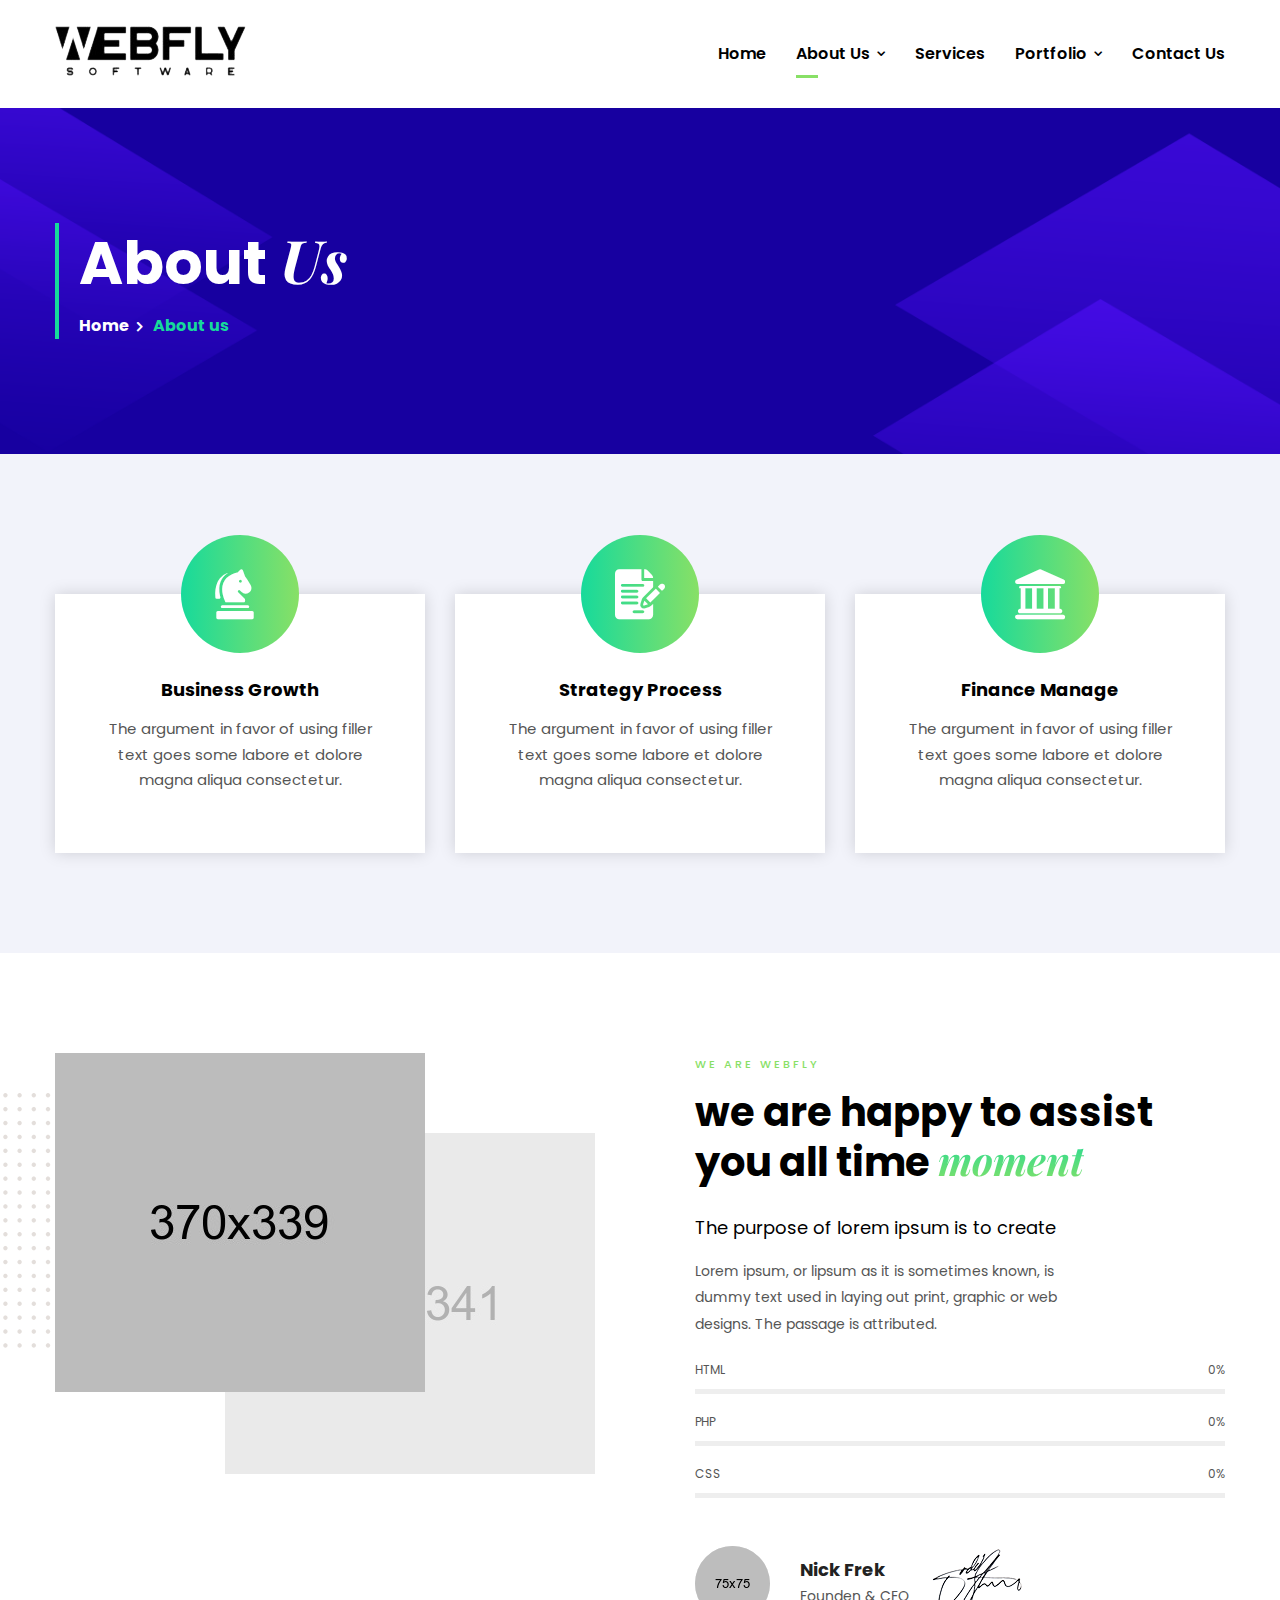
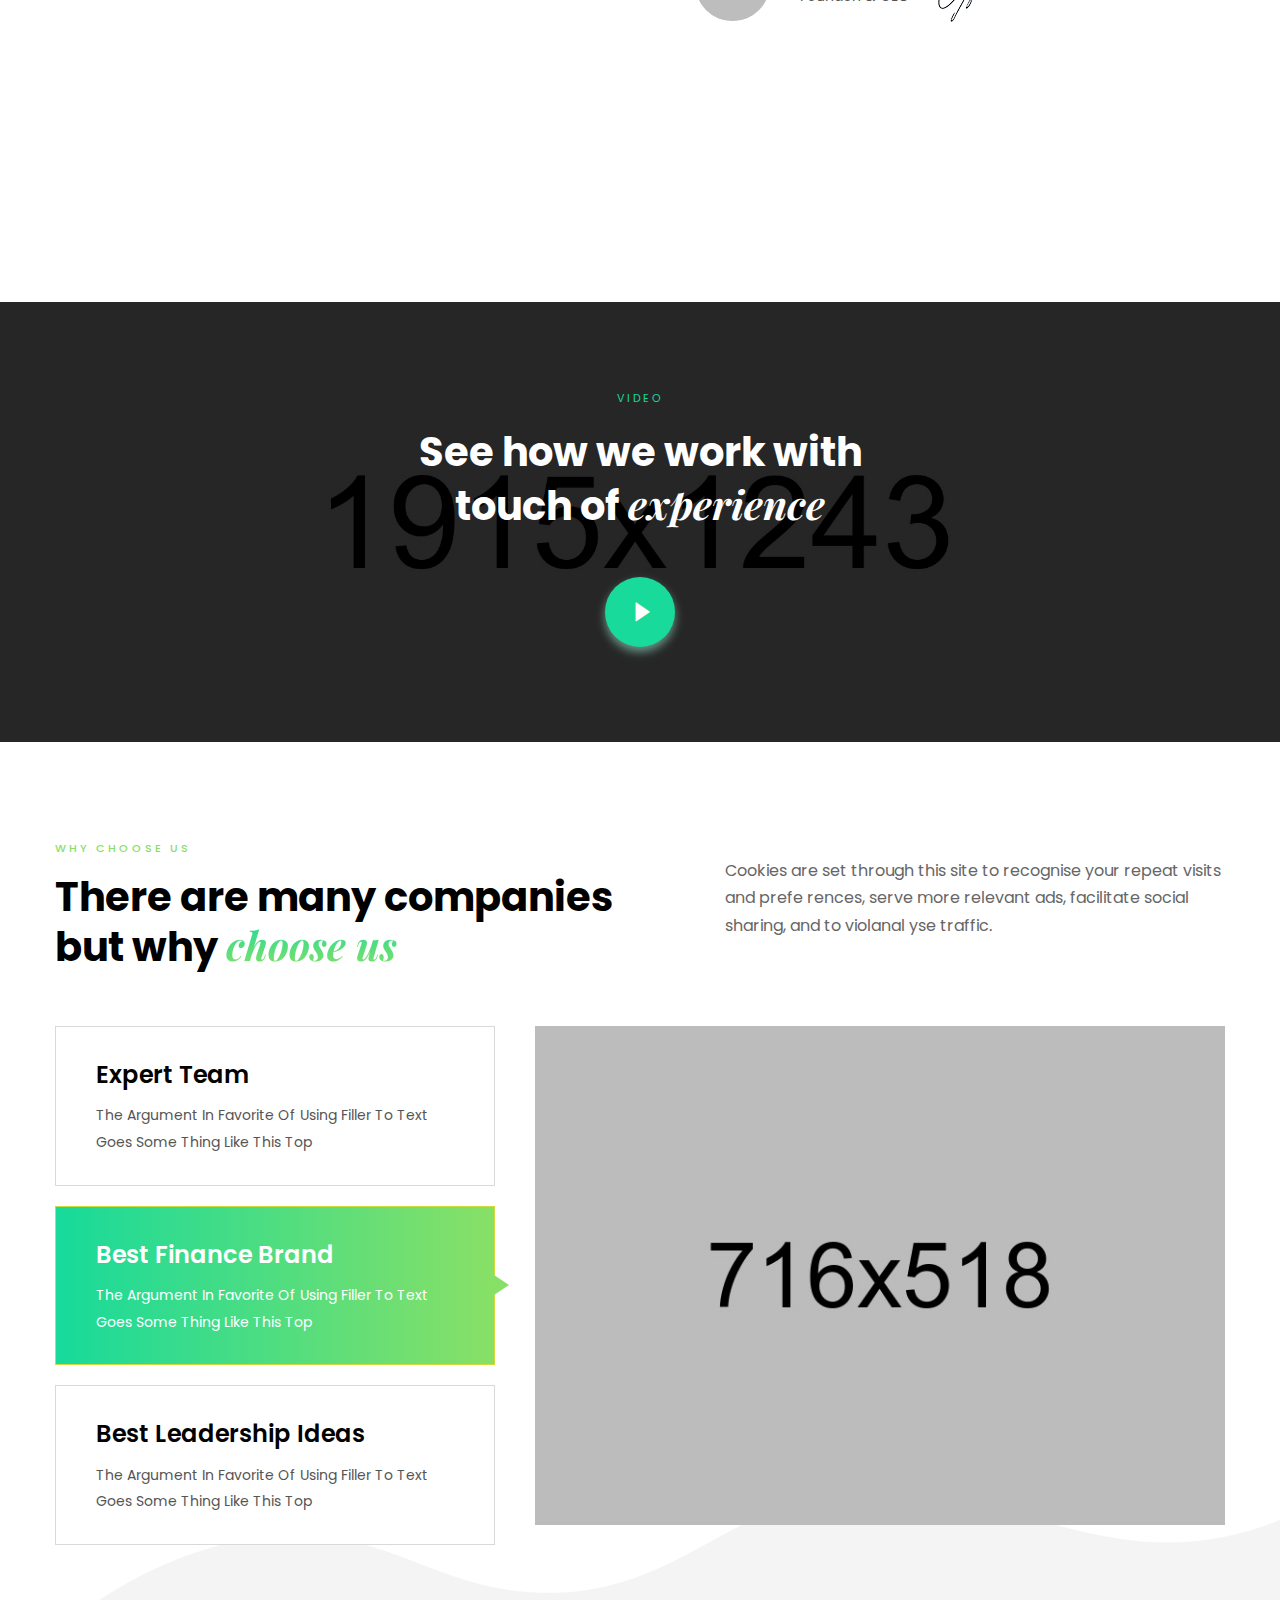
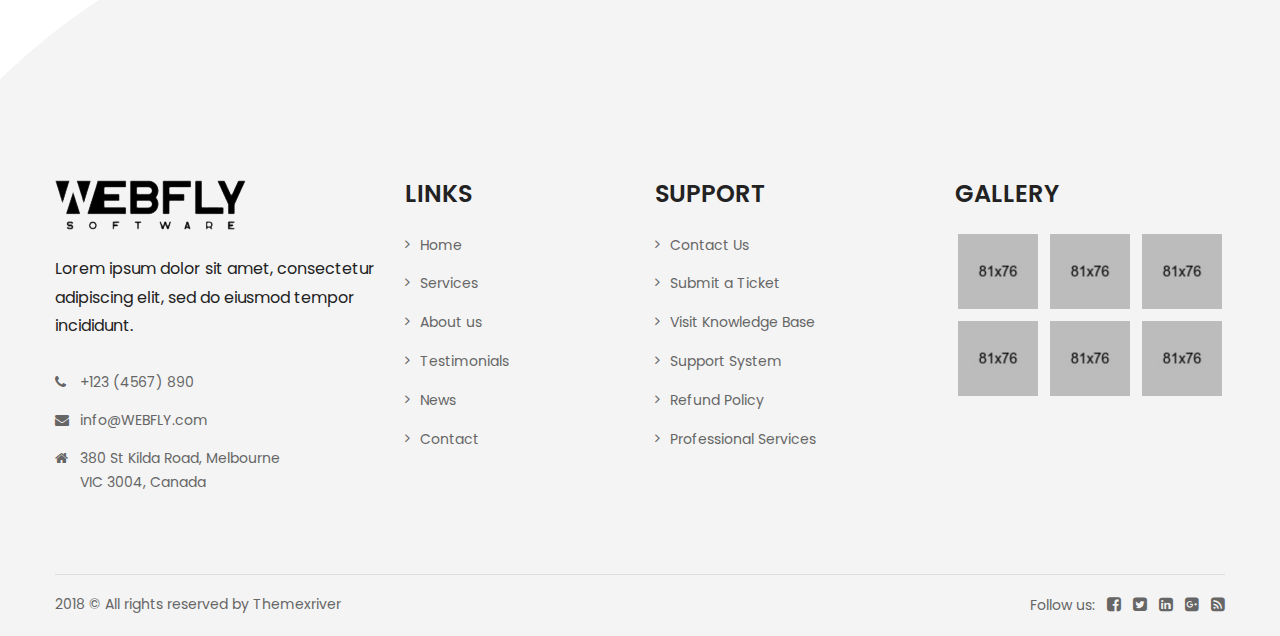
==== commit e8ab35fb: "responsive logo update" ====
--- a/about.html
+++ b/about.html
@@ -207,7 +207,7 @@
 				<div class="content-column col-lg-6 col-md-12 col-sm-12">
 					<div class="inner-column">
 						<div class="sec-title">
-							<div class="title">we are WEBFLY </div>
+							<div class="title">we are WEBFLY</div>
 							<h2>we are happy to assist <br> you all time <span>moment</span></h2>
 						</div>
 						<div class="bold-text">The purpose of lorem ipsum is to create</div>
@@ -415,7 +415,7 @@
                             <div class="footer-column col-lg-7 col-md-6 col-sm-12">
                                 <div class="footer-widget logo-widget">
 									<div class="logo">
-										<a href="index.html"><img src="images/footer-logo.png" alt="" /></a>
+										<a href="index.html"><img src="images/webfly_software_logo.png" alt="" /></a>
 									</div>
 									<div class="text">Lorem ipsum dolor sit amet, consectetur adipiscing elit, sed do eiusmod tempor incididunt.</div>
 									<ul class="list-style-one">
--- a/css/main.css
+++ b/css/main.css
@@ -1,4 +1,4 @@
-/* WEBFLY App HTML Template */
+/* WEBFLY App */
 
 /************ TABLE OF CONTENTS ***************
 1. Fonts
@@ -237,16 +237,16 @@
 	border-radius:50px;
 	text-transform:capitalize;
 	background-color:#88e066;
-	box-shadow:0px 2px 10px 3px rgba(235,52,167,0.15);
+	box-shadow:0px 2px 10px 3px rgba(47,165,0,0.15);
 }
 
 .btn-style-two:hover{
-    background-image: -ms-linear-gradient(left, #FF8441 0%, #f53d96 100%);
-    background-image: -moz-linear-gradient(left, #FF8441 0%, #f53d96 100%);
-    background-image: -o-linear-gradient(left, #FF8441 0%, #f53d96 100%);
-    background-image: -webkit-gradient(linear, left top, right top, color-stop(0, #FF8441), color-stop(100, #f53d96));
-    background-image: -webkit-linear-gradient(left, #FF8441 0%, #f53d96 100%);
-    background-image: linear-gradient(to right, #FF8441 0%, #f53d96 100%);
+    background-image: -ms-linear-gradient(left, #88e066 0%, #17da9b 100%);
+    background-image: -moz-linear-gradient(left, #88e066 0%, #17da9b 100%);
+    background-image: -o-linear-gradient(left, #88e066 0%, #17da9b 100%);
+    background-image: -webkit-gradient(linear, left top, right top, color-stop(0, #88e066), color-stop(100, #17da9b));
+    background-image: -webkit-linear-gradient(left, #88e066 0%, #17da9b 100%);
+    background-image: linear-gradient(to right, #88e066 0%, #17da9b 100%);
 	color:#ffffff;
 }
 
@@ -264,7 +264,7 @@
 	border:2px solid #17DA9B;
 	text-transform:capitalize;
 	background-color:#17DA9B;
-	box-shadow:0px 2px 10px 3px rgba(235,52,167,0.15);
+	box-shadow:0px 2px 10px 3px rgba(53, 239, 189, 0.15);
 }
 
 .btn-style-three .fa{
@@ -291,7 +291,7 @@
 	border:2px solid #17DA9B;
 	text-transform:capitalize;
 	background-color:#17DA9B;
-	box-shadow:0px 2px 10px 3px rgba(235,52,167,0.15);
+	box-shadow:0px 2px 10px 3px rgba(53, 239, 189, 0.15);
 }
 
 .btn-style-four:hover{
@@ -1947,7 +1947,7 @@
 	top:0px;
 	width:0px;
 	height:5px;
-	background:-webkit-linear-gradient(left, #88e066, #ff873e);
+	background:-webkit-linear-gradient(left, #88e066, #983eff);
 	-webkit-transition:all 2000ms ease;
 	-ms-transition:all 2000ms ease;
 	-o-transition:all 2000ms ease;
@@ -3293,7 +3293,7 @@
 }
 
 .team-block .inner-box:hover{
-	box-shadow:0px 15px 15px rgba(246,65,145,0.20);
+	box-shadow:0px 15px 15px rgba(28, 233, 89, 0.2);
 }
 
 .team-block .inner-box:before{
@@ -6782,8 +6782,8 @@
 }
 
 .ui-state-active, .ui-widget-content .ui-state-active{
-	background-color:#f435a0;
-	border-color:#f435a0;
+	background-color: #1eda98;
+    border-color: #87df66;
 }
 
 .ui-menu .ui-menu-item-wrapper{
@@ -7635,7 +7635,7 @@
 	display:none;
 	background-position:center top;
 	background-repeat:no-repeat;
-	background-size:cover;
+	background-size:contain;
 }
 
 .banner-section-three .image-layer .icon-box{
@@ -7671,7 +7671,7 @@
 	position:relative;
 	font-weight:600;
 	font-size:16px;
-	color:#2bdb92;
+	color:#81df69;
 	letter-spacing:2px;
 	margin-bottom:22px;
 	text-transform:uppercase;
--- a/css/responsive.css
+++ b/css/responsive.css
@@ -261,9 +261,9 @@
 		display:block;
 	}
 	
-	.banner-section-three .content h1{
+	/* .banner-section-three .content h1{
 		color:#ffffff;
-	}
+	} */
 	
 	.banner-section-three .content .btn-box .btn-style-six{
 		color:#222222;
@@ -739,12 +739,12 @@
 		text-align: center;
 		border-radius: 0px;
 	    background: none;
-		border: 1px solid #ffffff;
+		border: 1px solid #1cda98;
 	}
 	
 	.main-menu .navbar-header .navbar-toggler .icon-bar{
 		position: relative;
-		background: #ffffff;
+		background: #80df69;
 		height: 2px;
 		width: 26px;
 		display: block;
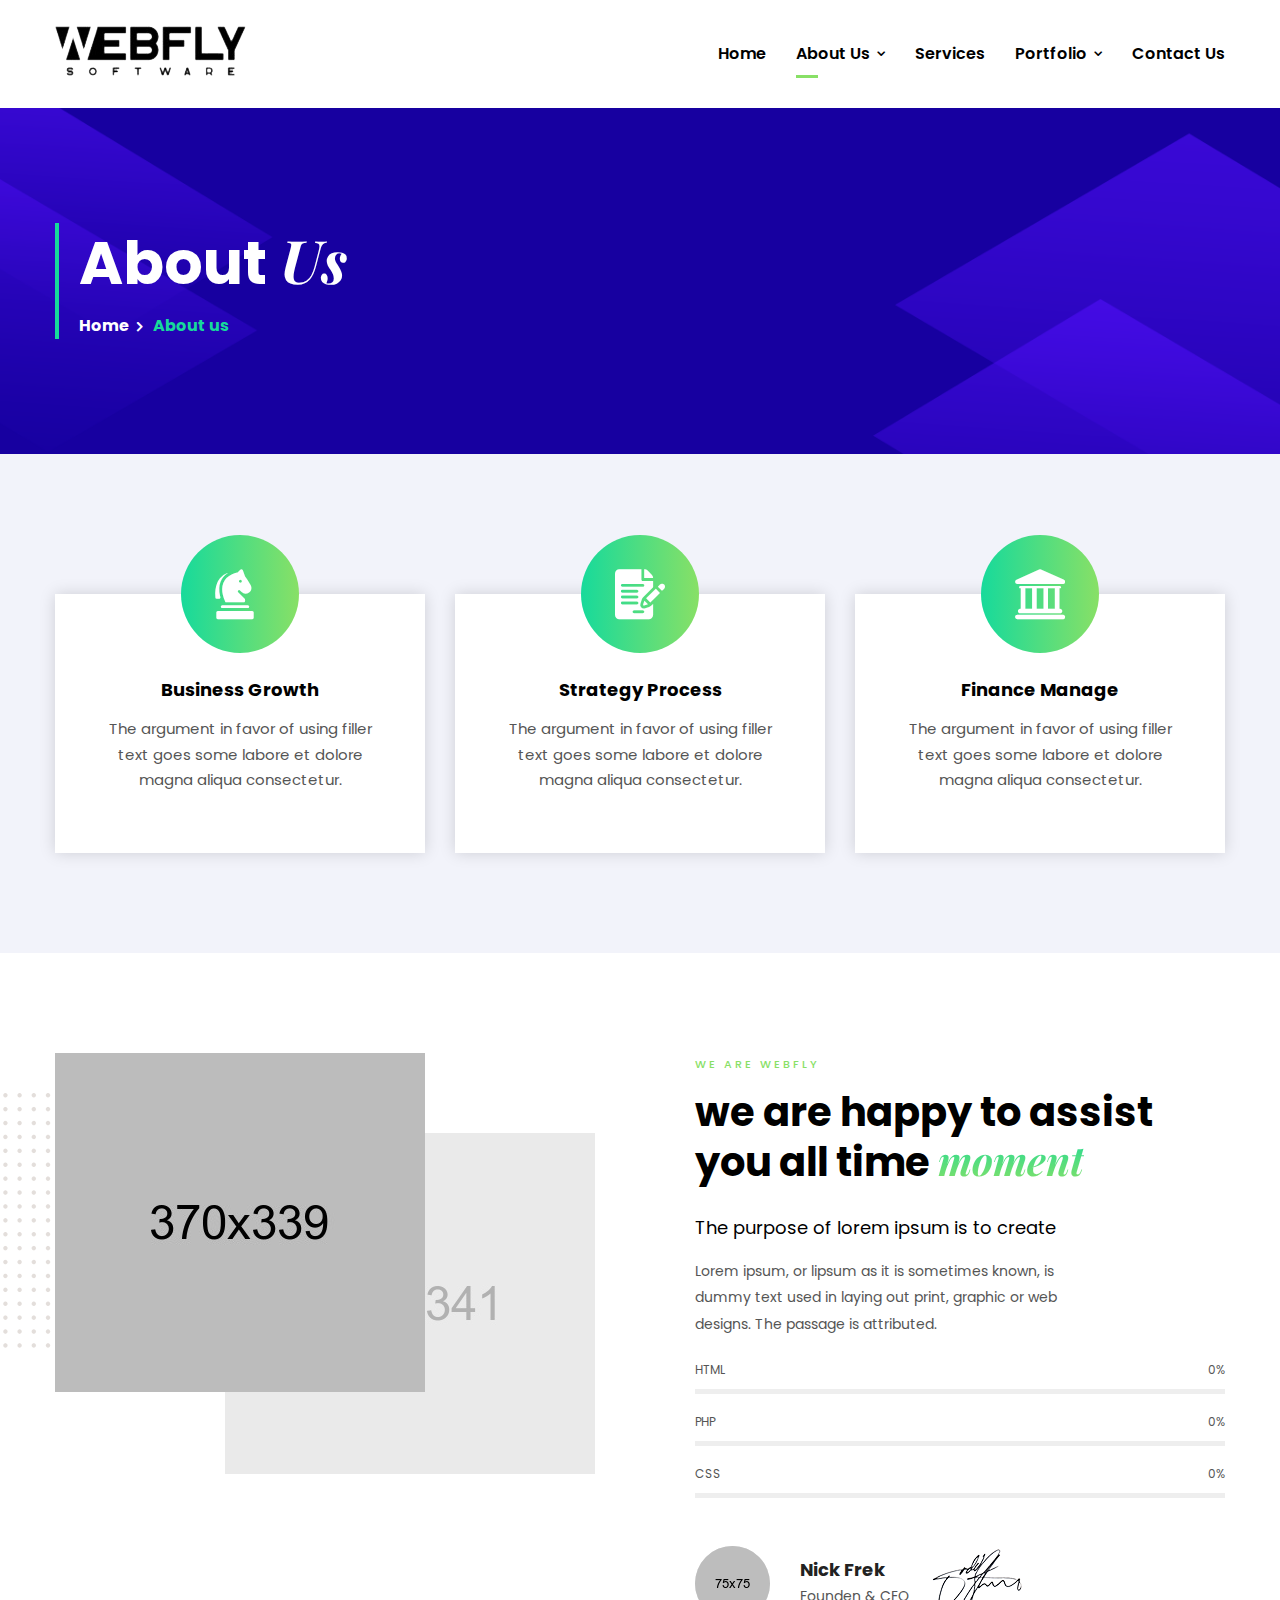
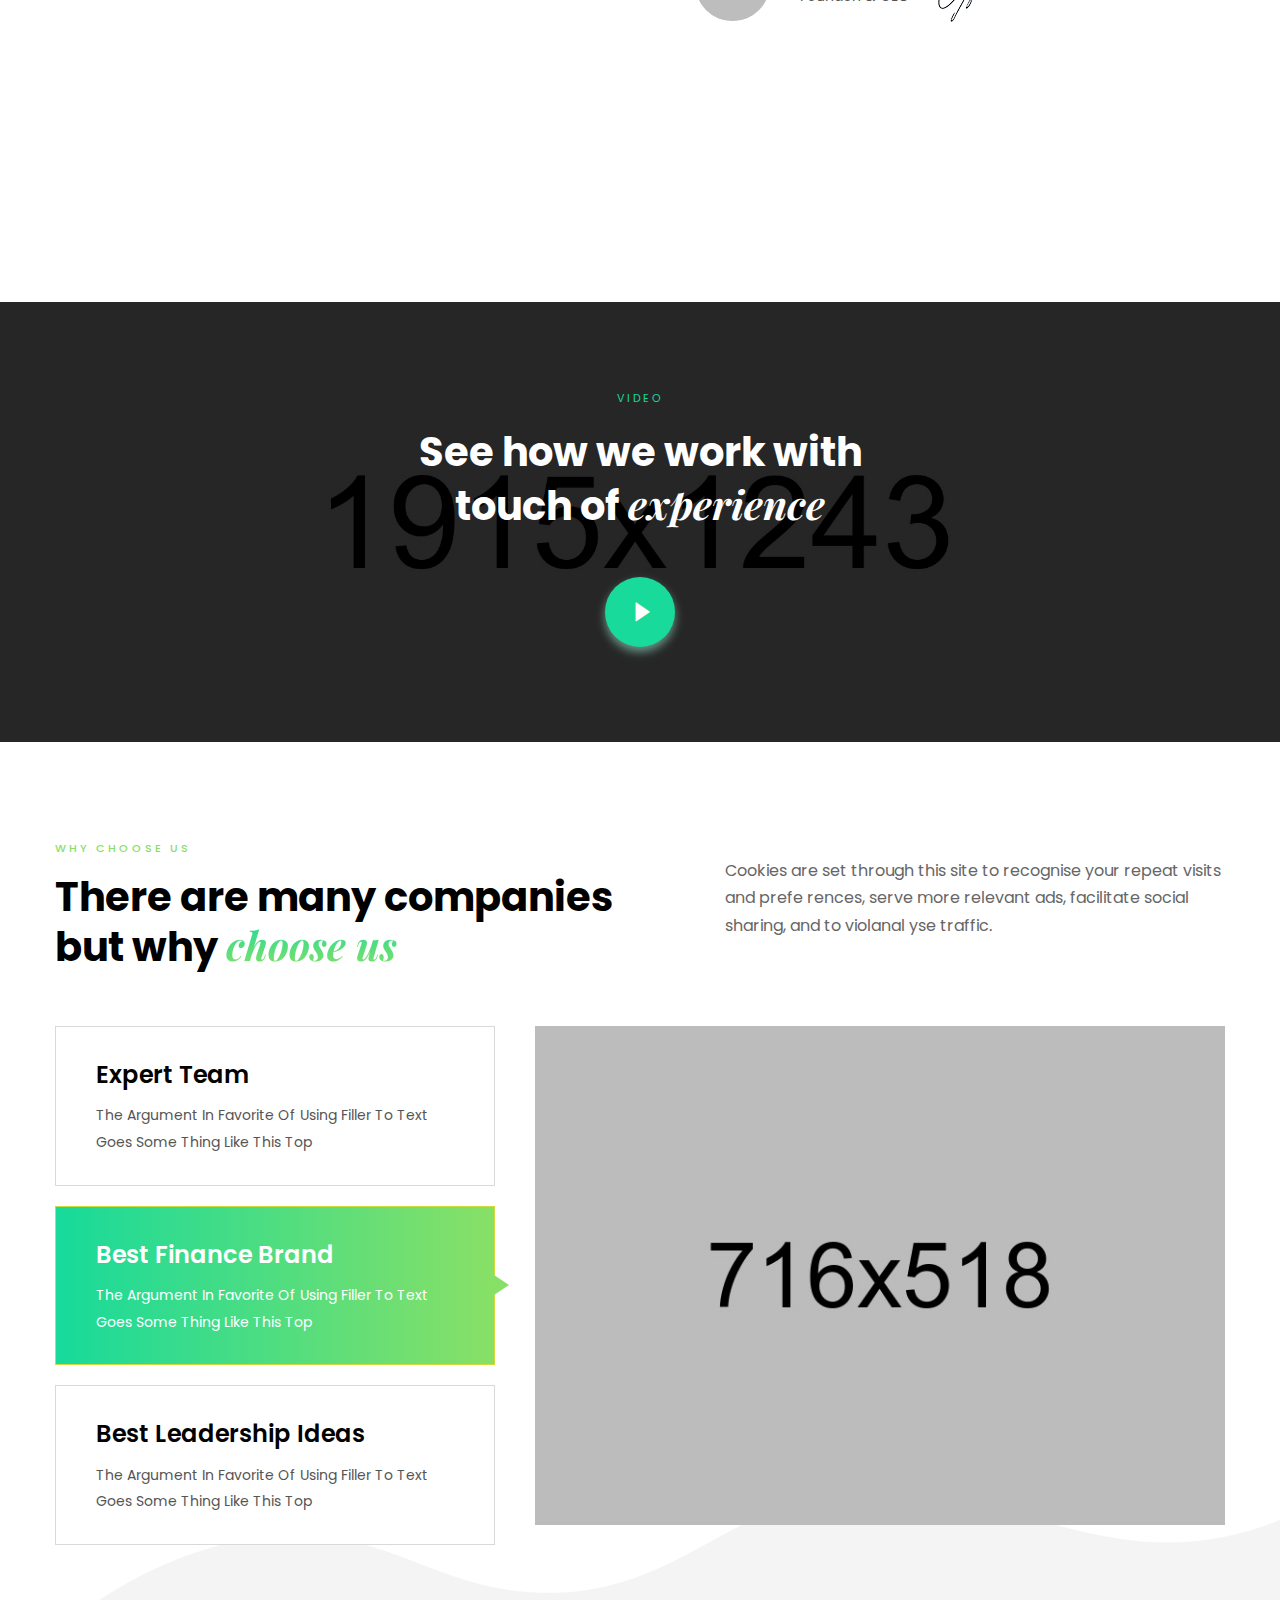
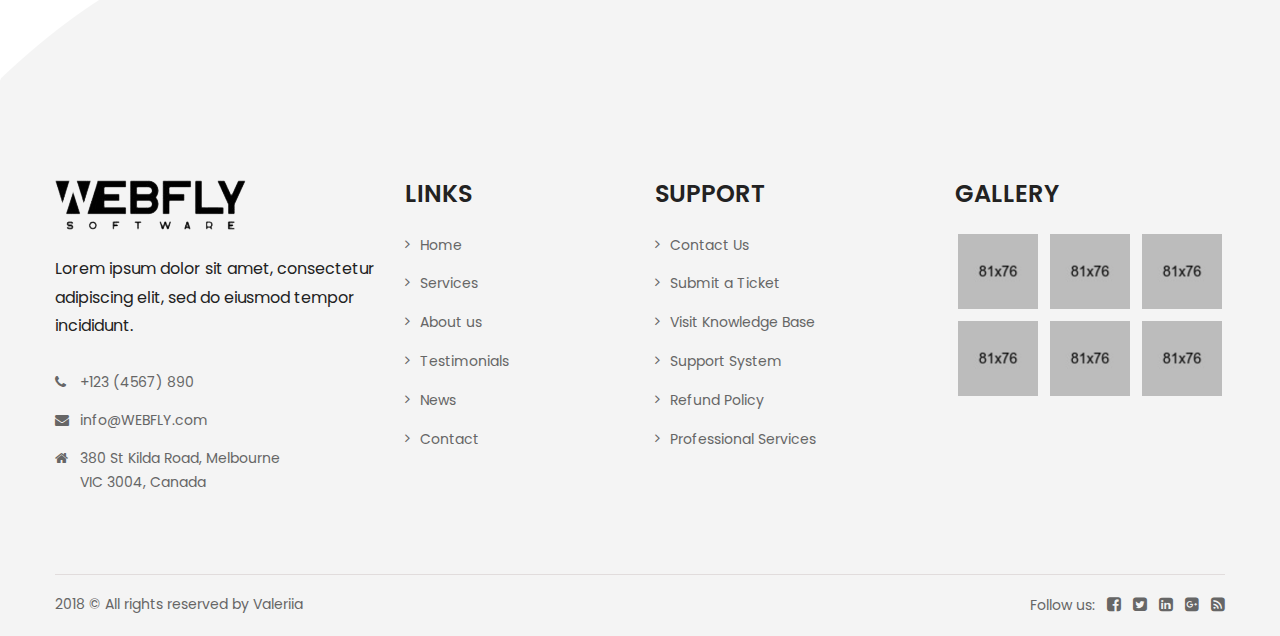
==== commit a987c6bb: "update copywrite" ====
--- a/about.html
+++ b/about.html
@@ -500,7 +500,7 @@
 						
 						<!-- Copyright Column -->
 						<div class="copyright-column col-lg-6 col-md-6 col-sm-12">
-							<div class="copyright">2018 &copy; All rights reserved by <a href="#">Themexriver</a></div>
+							<div class="copyright">2018 &copy; All rights reserved by <a href="#">Valeriia</a></div>
 						</div>
 						
 						<!-- Social Column -->
